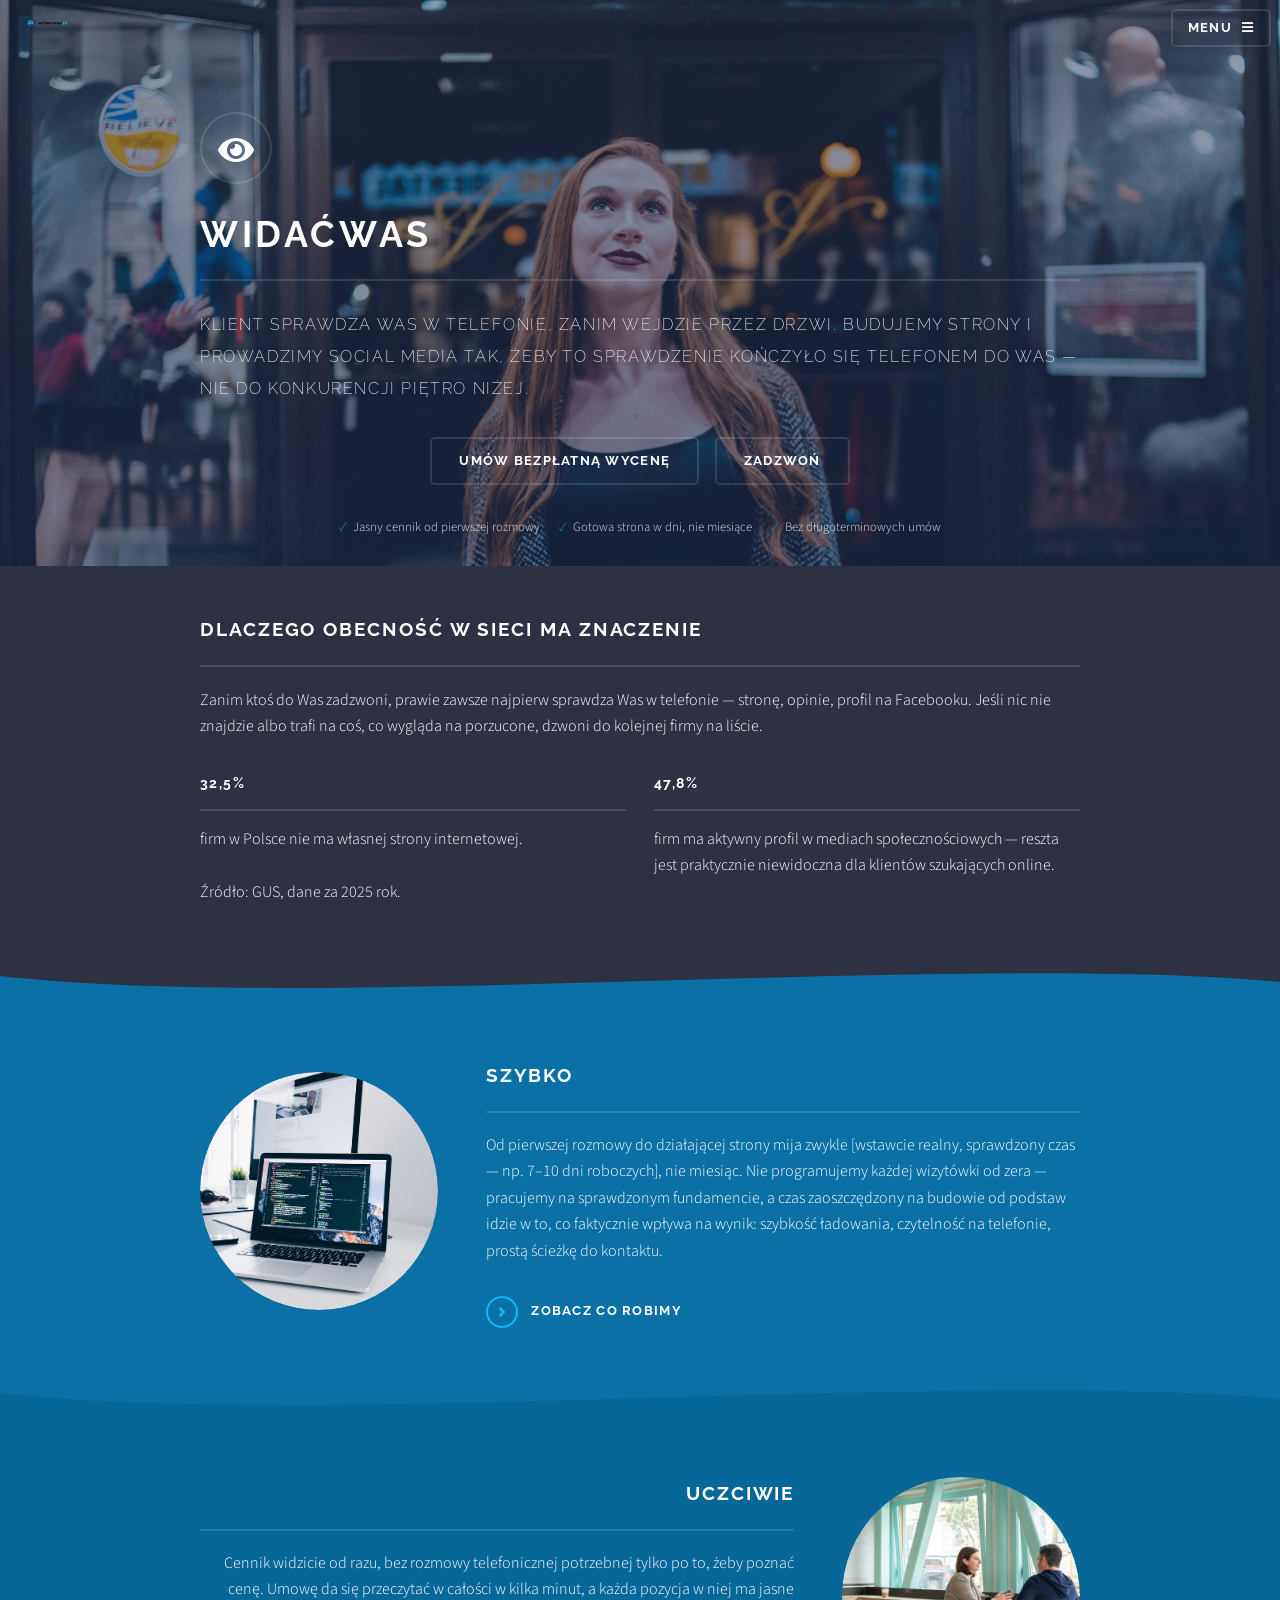
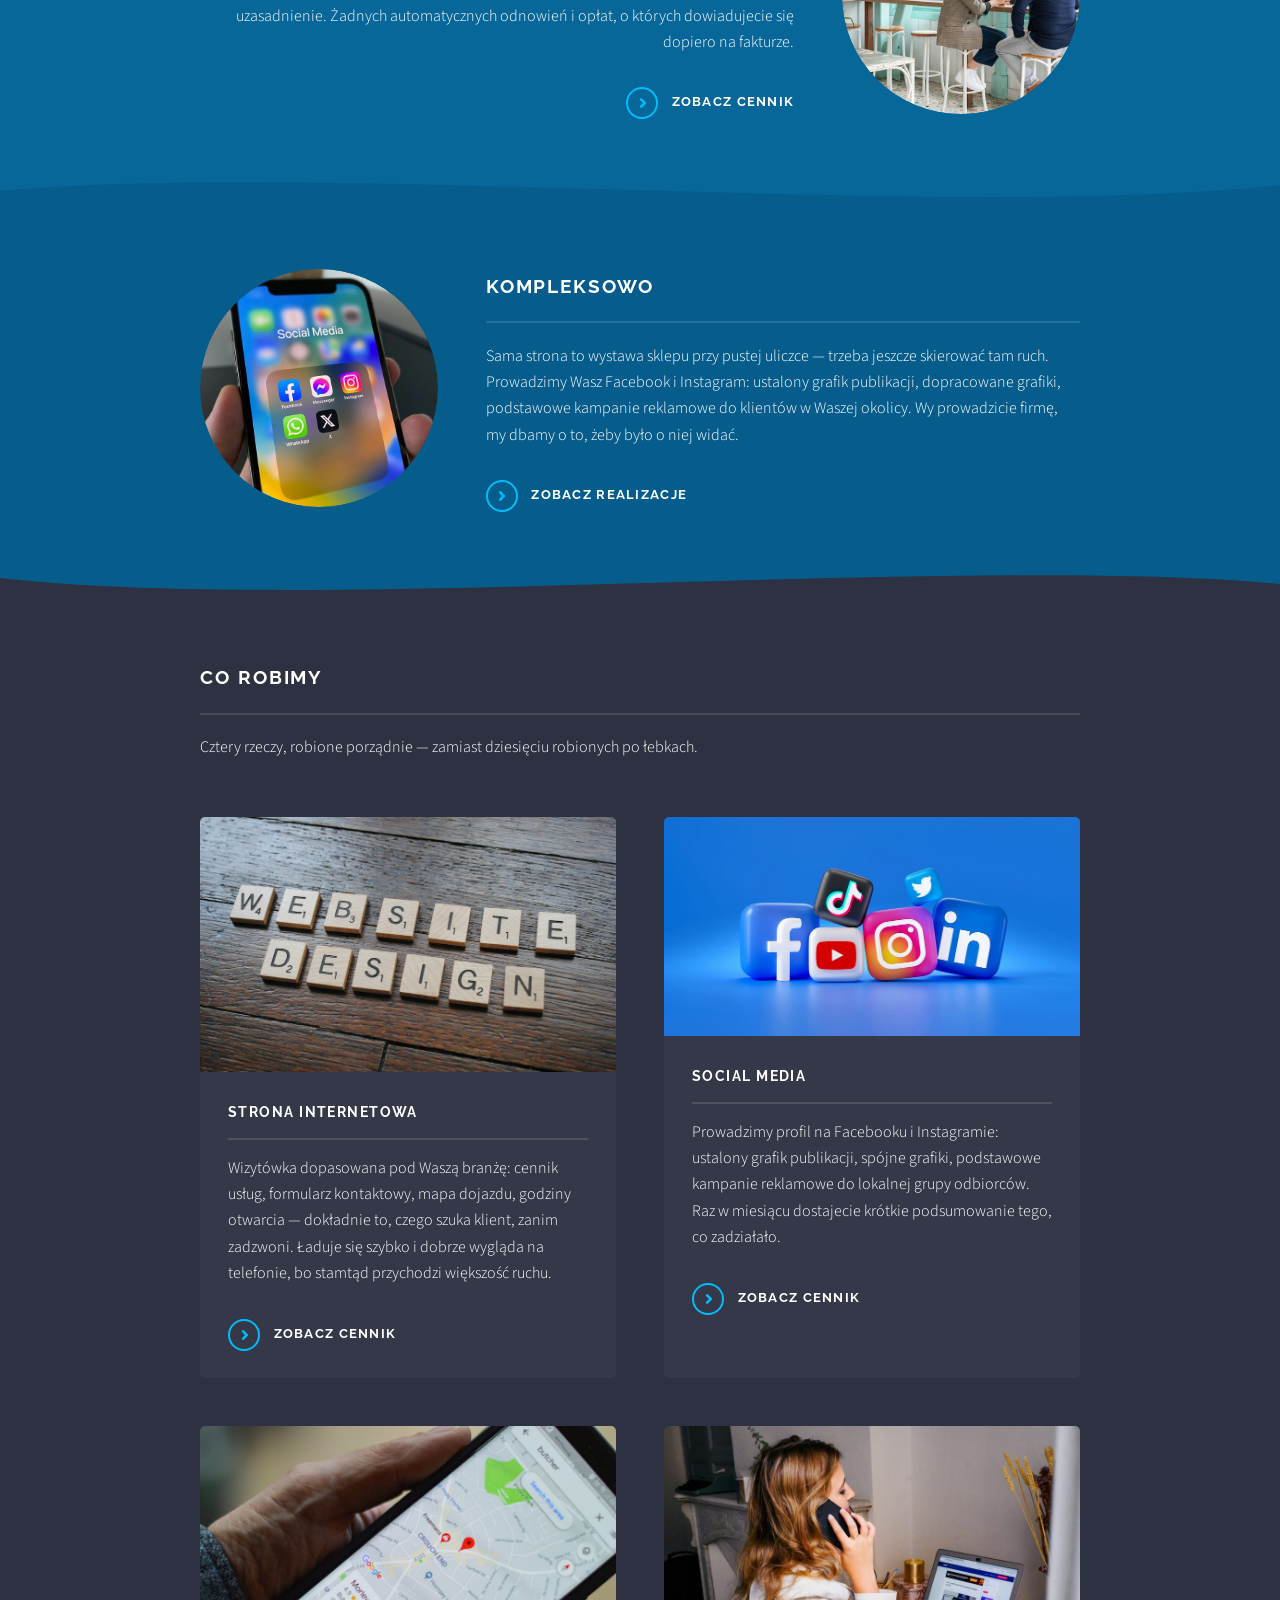
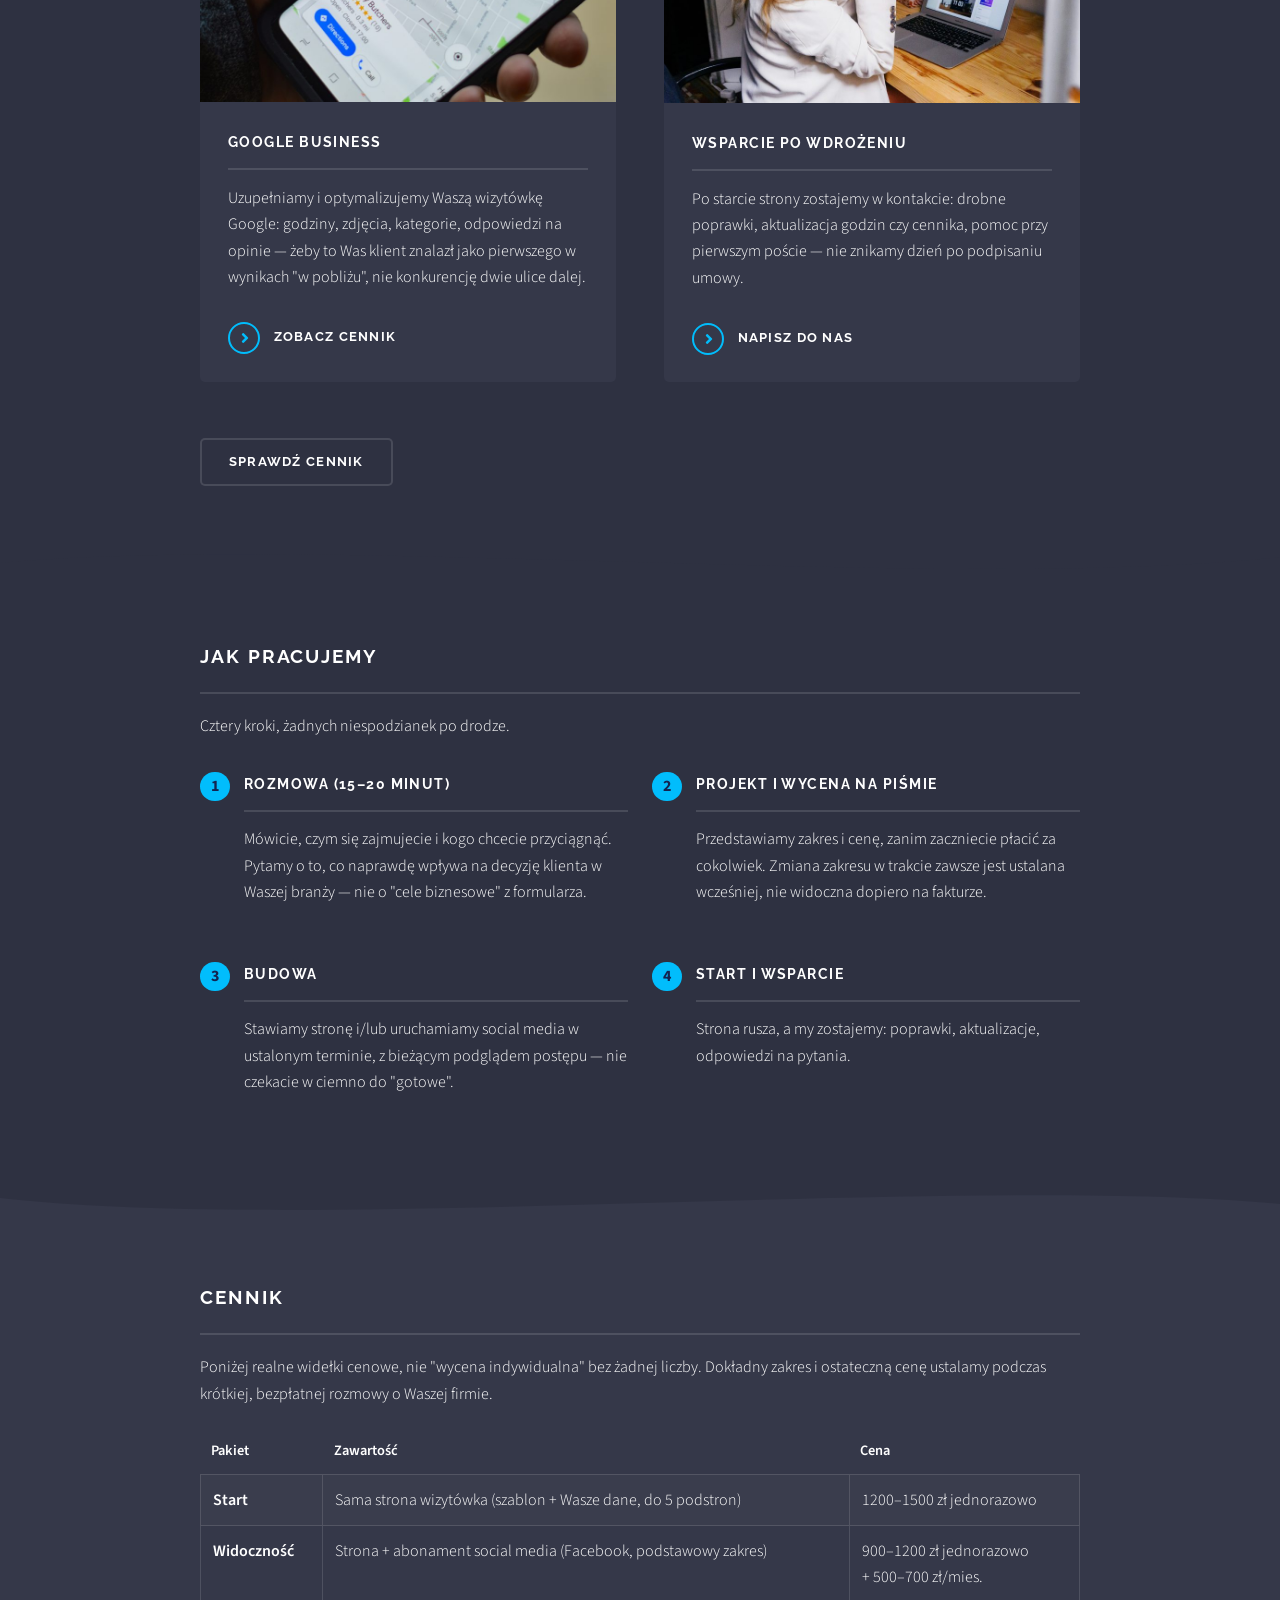
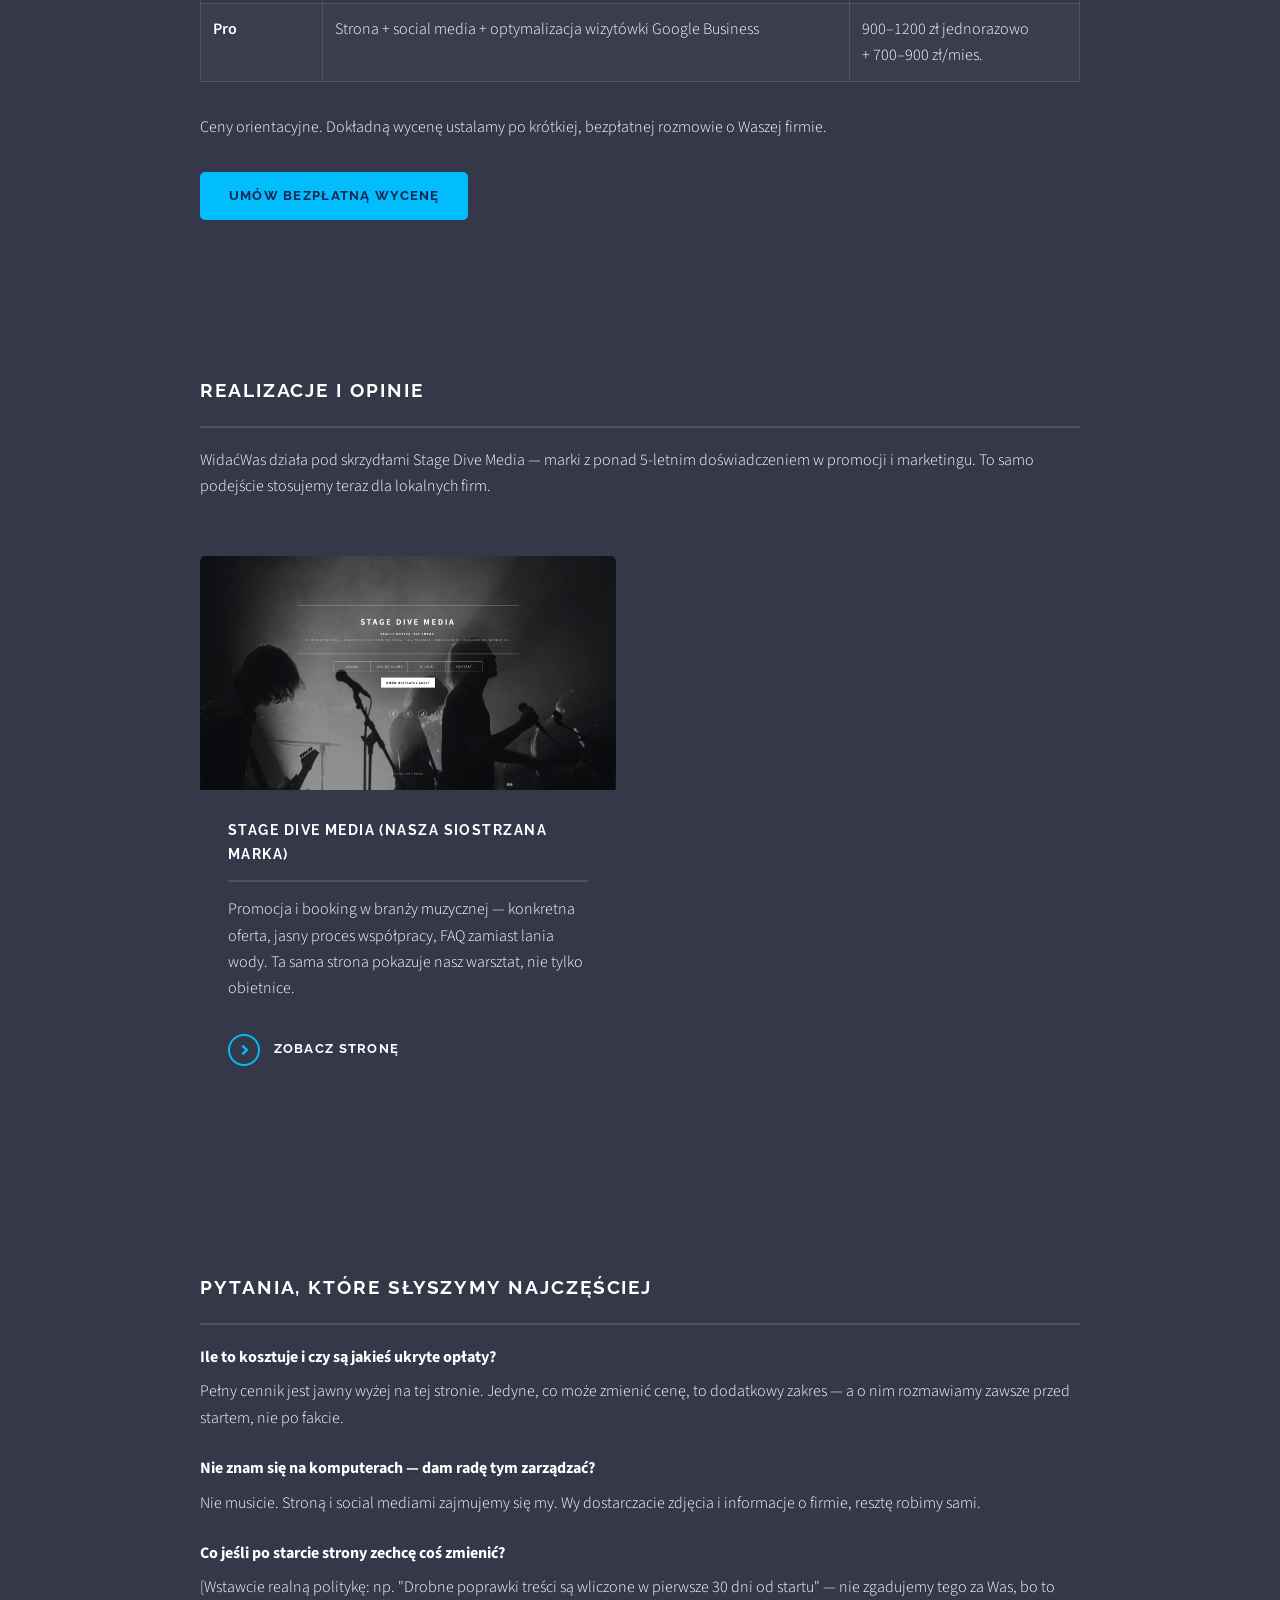
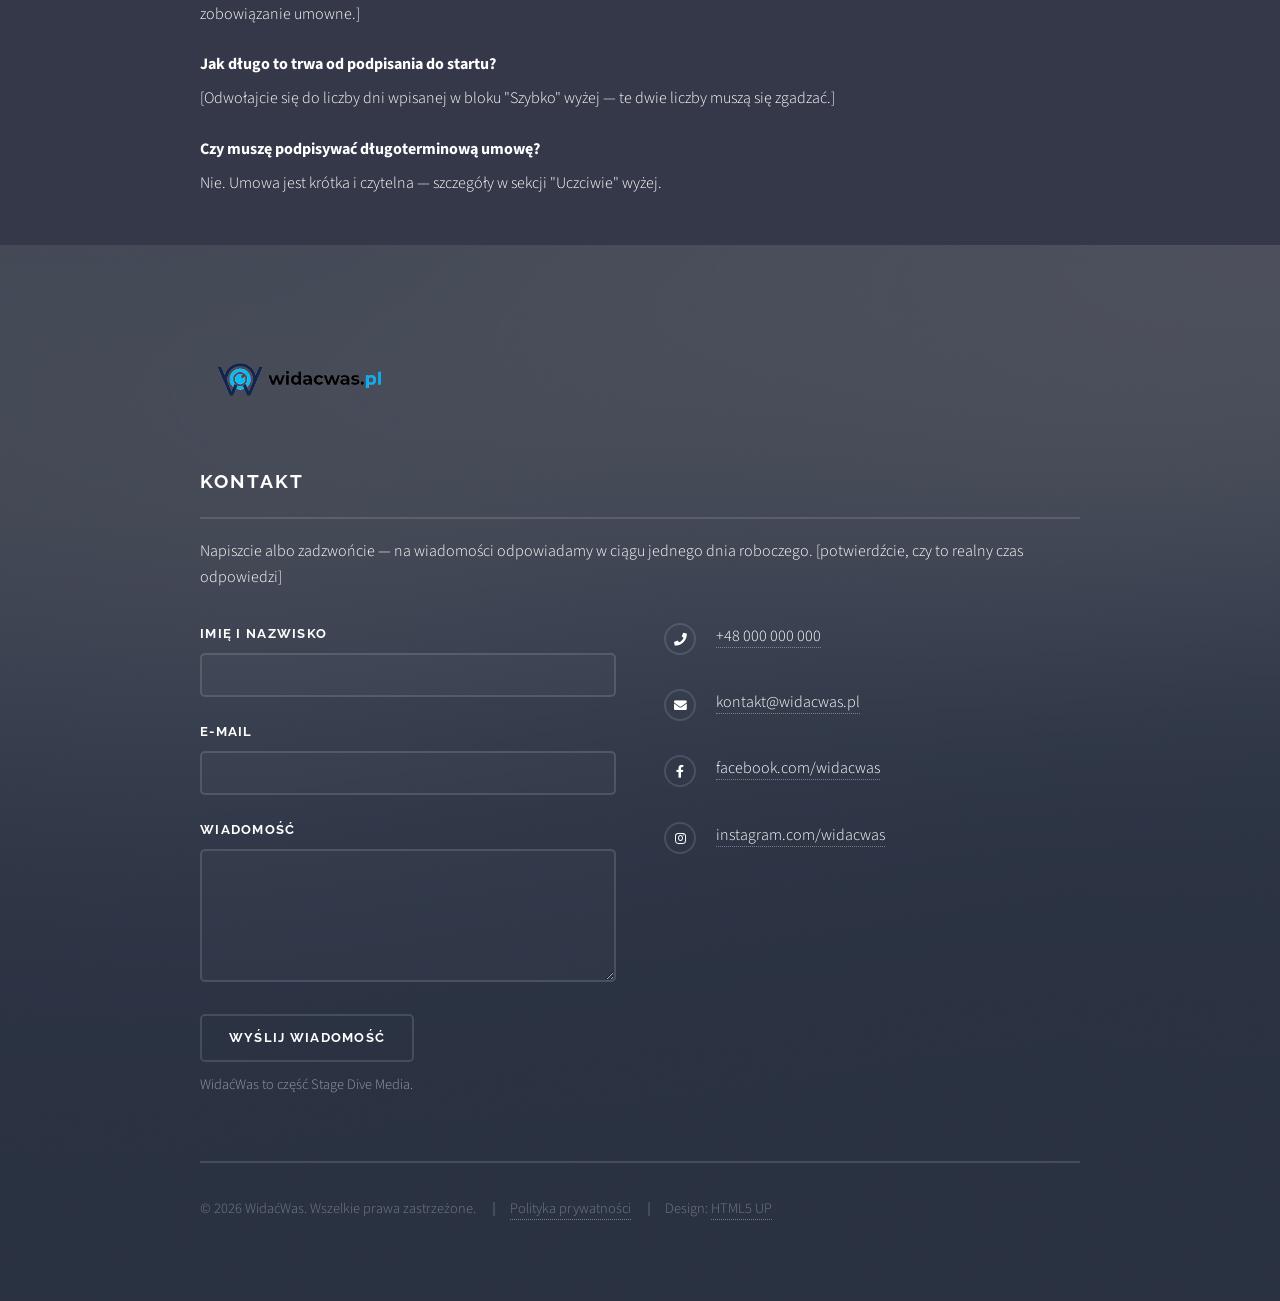
==== index.html @ 053ebe7b "Realizacje: pierwszy realny przykład — karta Stage Dive Media Zastępuje placeholder "pierwsze realiz" ====
<!DOCTYPE HTML>
<!--
	Bazowany na szablonie Solid State by HTML5 UP
	html5up.net | @ajlkn
	Free for personal and commercial use under the CCA 3.0 license (html5up.net/license)
-->
<html lang="pl">
	<head>
		<title>WidaćWas — strony internetowe i social media dla lokalnych firm</title>
		<meta charset="utf-8" />
		<meta name="viewport" content="width=device-width, initial-scale=1" />
		<meta name="description" content="WidaćWas projektuje strony wizytówki i prowadzi social media dla lokalnych firm w Polsce. Jasny cennik od pierwszej rozmowy, gotowa strona w dni, nie miesiące." />

		<link rel="icon" type="image/png" sizes="16x16" href="assets/favicon/favicon-16x16.png" />
		<link rel="icon" type="image/png" sizes="32x32" href="assets/favicon/favicon-32x32.png" />
		<link rel="icon" href="assets/favicon/favicon.ico" />
		<link rel="apple-touch-icon" sizes="180x180" href="assets/favicon/apple-touch-icon.png" />

		<meta property="og:type" content="website" />
		<meta property="og:title" content="WidaćWas — strony internetowe i social media dla lokalnych firm" />
		<meta property="og:description" content="WidaćWas projektuje strony wizytówki i prowadzi social media dla lokalnych firm w Polsce. Jasny cennik od pierwszej rozmowy, gotowa strona w dni, nie miesiące." />
		<meta property="og:image" content="https://mateuszpietruniewicz-arch.github.io/widacwas/assets/logo/og-image.png" />
		<meta property="og:url" content="https://mateuszpietruniewicz-arch.github.io/widacwas/" />
		<meta name="twitter:card" content="summary" />
		<meta name="twitter:title" content="WidaćWas — strony internetowe i social media dla lokalnych firm" />
		<meta name="twitter:description" content="WidaćWas projektuje strony wizytówki i prowadzi social media dla lokalnych firm w Polsce. Jasny cennik od pierwszej rozmowy, gotowa strona w dni, nie miesiące." />
		<meta name="twitter:image" content="https://mateuszpietruniewicz-arch.github.io/widacwas/assets/logo/og-image.png" />

		<link rel="stylesheet" href="assets/css/main.css?v=2" />
		<link rel="stylesheet" href="assets/css/brand.css?v=6" />
		<noscript><link rel="stylesheet" href="assets/css/noscript.css" /></noscript>

		<!-- TODO przed publikacją: podmienić telephone na realny numer -->
		<script type="application/ld+json">
		{
			"@context": "https://schema.org",
			"@type": "LocalBusiness",
			"name": "WidaćWas",
			"description": "Strony internetowe i social media dla lokalnych firm.",
			"url": "https://mateuszpietruniewicz-arch.github.io/widacwas/",
			"telephone": "+48000000000",
			"email": "kontakt@widacwas.pl",
			"areaServed": "PL",
			"sameAs": [
				"https://facebook.com/widacwas",
				"https://instagram.com/widacwas"
			]
		}
		</script>
	</head>
	<body class="is-preload">

		<!-- Page Wrapper -->
			<div id="page-wrapper">

				<!-- Header -->
					<header id="header" class="alt">
						<h1>
							<a href="index.html" class="logo-link">
								<img src="assets/logo/logo-full.png" alt="WidaćWas" class="logo-full" />
								<img src="assets/logo/logo-icon.png" alt="WidaćWas" class="logo-icon" />
							</a>
						</h1>
						<nav>
							<a href="#menu">Menu</a>
						</nav>
					</header>

				<!-- Menu -->
					<nav id="menu">
						<div class="inner">
							<h2>Menu</h2>
							<ul class="links">
								<li><a href="#oferta">Oferta</a></li>
								<li><a href="#cennik">Cennik</a></li>
								<li><a href="#realizacje">Realizacje</a></li>
								<li><a href="#footer">Kontakt</a></li>
							</ul>
							<a href="#" class="close">Close</a>
						</div>
					</nav>

				<!-- Banner -->
					<section id="banner">
						<div class="inner">
							<div class="logo"><span class="icon solid fa-eye"></span></div>
							<h2>WidaćWas</h2>
							<p>Klient sprawdza Was w telefonie, zanim wejdzie przez drzwi. Budujemy strony i prowadzimy social media tak, żeby to sprawdzenie kończyło się telefonem do Was — nie do konkurencji piętro niżej.</p>
							<ul class="actions special">
								<li><a href="#footer" class="button">Umów bezpłatną wycenę</a></li>
								<li><a href="tel:+48000000000" class="button alt">Zadzwoń</a></li>
							</ul>
							<ul class="trust-bar">
								<li>Jasny cennik od pierwszej rozmowy</li>
								<li>Gotowa strona w dni, nie miesiące</li>
								<li>Bez długoterminowych umów</li>
							</ul>
						</div>
					</section>

				<!-- Wrapper -->
					<section id="wrapper">

						<!-- Problem -->
							<section id="problem" class="wrapper style1">
								<div class="inner">
									<h2 class="major reveal">Dlaczego obecność w sieci ma znaczenie</h2>
									<p>Zanim ktoś do Was zadzwoni, prawie zawsze najpierw sprawdza Was w telefonie — stronę, opinie, profil na Facebooku. Jeśli nic nie znajdzie albo trafi na coś, co wygląda na porzucone, dzwoni do kolejnej firmy na liście.</p>
									<div class="row gtr-uniform">
										<div class="col-6 col-12-medium reveal">
											<h3 class="major counter" data-target="32.5" data-suffix="%">32,5%</h3>
											<p>firm w Polsce nie ma własnej strony internetowej.</p>
										</div>
										<div class="col-6 col-12-medium reveal">
											<h3 class="major counter" data-target="47.8" data-suffix="%">47,8%</h3>
											<p>firm ma aktywny profil w mediach społecznościowych — reszta jest praktycznie niewidoczna dla klientów szukających online.</p>
										</div>
									</div>
									<p><small>Źródło: GUS, dane za 2025 rok.</small></p>
								</div>
								<div class="section-wave to-spot1" aria-hidden="true">
									<svg viewBox="0 0 1200 80" preserveAspectRatio="none"><path d="M0,32 C300,80 900,0 1200,40 L1200,80 L0,80 Z"></path></svg>
								</div>
							</section>

						<!-- Dlaczego WidaćWas: Szybko -->
							<section id="oferta" class="wrapper spotlight style1">
								<div class="inner">
									<a href="#co-robimy" class="image"><img src="images/blok-1.jpg" alt="Laptop z otwartym projektem strony internetowej" /></a>
									<div class="content">
										<h2 class="major reveal">Szybko</h2>
										<p>Od pierwszej rozmowy do działającej strony mija zwykle [wstawcie realny, sprawdzony czas — np. 7–10 dni roboczych], nie miesiąc. Nie programujemy każdej wizytówki od zera — pracujemy na sprawdzonym fundamencie, a czas zaoszczędzony na budowie od podstaw idzie w to, co faktycznie wpływa na wynik: szybkość ładowania, czytelność na telefonie, prostą ścieżkę do kontaktu.</p>
										<a href="#co-robimy" class="special">Zobacz co robimy</a>
									</div>
								</div>
								<div class="section-wave to-spot2" aria-hidden="true">
									<svg viewBox="0 0 1200 80" preserveAspectRatio="none"><path d="M0,32 C300,80 900,0 1200,40 L1200,80 L0,80 Z"></path></svg>
								</div>
							</section>

						<!-- Dlaczego WidaćWas: Uczciwie -->
							<section class="wrapper alt spotlight style2">
								<div class="inner">
									<a href="#cennik" class="image"><img src="images/blok-2.jpg" alt="Rozmowa o wycenie i warunkach współpracy" /></a>
									<div class="content">
										<h2 class="major reveal">Uczciwie</h2>
										<p>Cennik widzicie od razu, bez rozmowy telefonicznej potrzebnej tylko po to, żeby poznać cenę. Umowę da się przeczytać w całości w kilka minut, a każda pozycja w niej ma jasne uzasadnienie. Żadnych automatycznych odnowień i opłat, o których dowiadujecie się dopiero na fakturze.</p>
										<a href="#cennik" class="special">Zobacz cennik</a>
									</div>
								</div>
								<div class="section-wave to-spot3" aria-hidden="true">
									<svg viewBox="0 0 1200 80" preserveAspectRatio="none"><path d="M0,32 C300,80 900,0 1200,40 L1200,80 L0,80 Z"></path></svg>
								</div>
							</section>

						<!-- Dlaczego WidaćWas: Kompleksowo -->
							<section class="wrapper spotlight style3">
								<div class="inner">
									<a href="#realizacje" class="image"><img src="images/blok-3.jpg" alt="Telefon z otwartym profilem firmowym w social media" /></a>
									<div class="content">
										<h2 class="major reveal">Kompleksowo</h2>
										<p>Sama strona to wystawa sklepu przy pustej uliczce — trzeba jeszcze skierować tam ruch. Prowadzimy Wasz Facebook i Instagram: ustalony grafik publikacji, dopracowane grafiki, podstawowe kampanie reklamowe do klientów w Waszej okolicy. Wy prowadzicie firmę, my dbamy o to, żeby było o niej widać.</p>
										<a href="#realizacje" class="special">Zobacz realizacje</a>
									</div>
								</div>
								<div class="section-wave to-dark" aria-hidden="true">
									<svg viewBox="0 0 1200 80" preserveAspectRatio="none"><path d="M0,32 C300,80 900,0 1200,40 L1200,80 L0,80 Z"></path></svg>
								</div>
							</section>

						<!-- Co robimy -->
							<section id="co-robimy" class="wrapper alt style1">
								<div class="inner">
									<h2 class="major reveal">Co robimy</h2>
									<p>Cztery rzeczy, robione porządnie — zamiast dziesięciu robionych po łebkach.</p>
									<section class="features">
										<article class="reveal">
											<a href="#cennik" class="image"><img src="images/karta-1.jpg" alt="Podgląd strony internetowej wizytówki na laptopie" /></a>
											<h3 class="major">Strona internetowa</h3>
											<p>Wizytówka dopasowana pod Waszą branżę: cennik usług, formularz kontaktowy, mapa dojazdu, godziny otwarcia — dokładnie to, czego szuka klient, zanim zadzwoni. Ładuje się szybko i dobrze wygląda na telefonie, bo stamtąd przychodzi większość ruchu.</p>
											<a href="#cennik" class="special">Zobacz cennik</a>
										</article>
										<article class="reveal">
											<a href="#cennik" class="image"><img src="images/karta-2.jpg" alt="Prowadzenie profilu firmowego na Facebooku i Instagramie" /></a>
											<h3 class="major">Social media</h3>
											<p>Prowadzimy profil na Facebooku i Instagramie: ustalony grafik publikacji, spójne grafiki, podstawowe kampanie reklamowe do lokalnej grupy odbiorców. Raz w miesiącu dostajecie krótkie podsumowanie tego, co zadziałało.</p>
											<a href="#cennik" class="special">Zobacz cennik</a>
										</article>
										<article class="reveal">
											<a href="#cennik" class="image"><img src="images/karta-3.jpg" alt="Wizytówka firmy w Mapach Google na telefonie" /></a>
											<h3 class="major">Google Business</h3>
											<p>Uzupełniamy i optymalizujemy Waszą wizytówkę Google: godziny, zdjęcia, kategorie, odpowiedzi na opinie — żeby to Was klient znalazł jako pierwszego w wynikach "w pobliżu", nie konkurencję dwie ulice dalej.</p>
											<a href="#cennik" class="special">Zobacz cennik</a>
										</article>
										<article class="reveal">
											<a href="#footer" class="image"><img src="images/karta-4.jpg" alt="Rozmowa telefoniczna z klientem po starcie strony" /></a>
											<h3 class="major">Wsparcie po wdrożeniu</h3>
											<p>Po starcie strony zostajemy w kontakcie: drobne poprawki, aktualizacja godzin czy cennika, pomoc przy pierwszym poście — nie znikamy dzień po podpisaniu umowy.</p>
											<a href="#footer" class="special">Napisz do nas</a>
										</article>
									</section>
									<ul class="actions">
										<li><a href="#cennik" class="button">Sprawdź cennik</a></li>
									</ul>
								</div>
								<div class="section-wave to-dark" aria-hidden="true">
									<svg viewBox="0 0 1200 80" preserveAspectRatio="none"><path d="M0,32 C300,80 900,0 1200,40 L1200,80 L0,80 Z"></path></svg>
								</div>
							</section>

						<!-- Jak pracujemy -->
							<section id="jak-pracujemy" class="wrapper style1">
								<div class="inner">
									<h2 class="major reveal">Jak pracujemy</h2>
									<p>Cztery kroki, żadnych niespodzianek po drodze.</p>
									<ol class="process-steps">
										<li class="reveal">
											<h3 class="major">Rozmowa (15–20 minut)</h3>
											<p>Mówicie, czym się zajmujecie i kogo chcecie przyciągnąć. Pytamy o to, co naprawdę wpływa na decyzję klienta w Waszej branży — nie o "cele biznesowe" z formularza.</p>
										</li>
										<li class="reveal">
											<h3 class="major">Projekt i wycena na piśmie</h3>
											<p>Przedstawiamy zakres i cenę, zanim zaczniecie płacić za cokolwiek. Zmiana zakresu w trakcie zawsze jest ustalana wcześniej, nie widoczna dopiero na fakturze.</p>
										</li>
										<li class="reveal">
											<h3 class="major">Budowa</h3>
											<p>Stawiamy stronę i/lub uruchamiamy social media w ustalonym terminie, z bieżącym podglądem postępu — nie czekacie w ciemno do "gotowe".</p>
										</li>
										<li class="reveal">
											<h3 class="major">Start i wsparcie</h3>
											<p>Strona rusza, a my zostajemy: poprawki, aktualizacje, odpowiedzi na pytania.</p>
										</li>
									</ol>
								</div>
								<div class="section-wave to-alt" aria-hidden="true">
									<svg viewBox="0 0 1200 80" preserveAspectRatio="none"><path d="M0,32 C300,80 900,0 1200,40 L1200,80 L0,80 Z"></path></svg>
								</div>
							</section>

						<!-- Cennik -->
							<section id="cennik" class="wrapper style2">
								<div class="inner">
									<h2 class="major reveal">Cennik</h2>
									<p>Poniżej realne widełki cenowe, nie "wycena indywidualna" bez żadnej liczby. Dokładny zakres i ostateczną cenę ustalamy podczas krótkiej, bezpłatnej rozmowy o Waszej firmie.</p>
									<div class="table-wrapper">
										<table class="alt">
											<thead>
												<tr>
													<th>Pakiet</th>
													<th>Zawartość</th>
													<th>Cena</th>
												</tr>
											</thead>
											<tbody>
												<tr>
													<td><strong>Start</strong></td>
													<td>Sama strona wizytówka (szablon + Wasze dane, do 5 podstron)</td>
													<td>1200–1500 zł jednorazowo</td>
												</tr>
												<tr>
													<td><strong>Widoczność</strong></td>
													<td>Strona + abonament social media (Facebook, podstawowy zakres)</td>
													<td>900–1200 zł jednorazowo<br />+ 500–700 zł/mies.</td>
												</tr>
												<tr>
													<td><strong>Pro</strong></td>
													<td>Strona + social media + optymalizacja wizytówki Google Business</td>
													<td>900–1200 zł jednorazowo<br />+ 700–900 zł/mies.</td>
												</tr>
											</tbody>
										</table>
									</div>
									<p><small>Ceny orientacyjne. Dokładną wycenę ustalamy po krótkiej, bezpłatnej rozmowie o Waszej firmie.</small></p>
									<ul class="actions">
										<li><a href="#footer" class="button special">Umów bezpłatną wycenę</a></li>
									</ul>
								</div>
								<div class="section-wave to-alt" aria-hidden="true">
									<svg viewBox="0 0 1200 80" preserveAspectRatio="none"><path d="M0,32 C300,80 900,0 1200,40 L1200,80 L0,80 Z"></path></svg>
								</div>
							</section>

						<!-- Realizacje -->
							<section id="realizacje" class="wrapper alt style2">
								<div class="inner">
									<h2 class="major reveal">Realizacje i opinie</h2>
									<p class="reveal">WidaćWas działa pod skrzydłami Stage Dive Media — marki z ponad 5-letnim doświadczeniem w promocji i marketingu. To samo podejście stosujemy teraz dla lokalnych firm.</p>
									<section class="features">
										<article class="reveal">
											<a href="https://stagedive.pl" target="_blank" rel="noopener" class="image"><img src="images/stagedive.jpg" alt="Zrzut ekranu strony głównej Stage Dive Media" /></a>
											<h3 class="major">Stage Dive Media (nasza siostrzana marka)</h3>
											<p>Promocja i booking w branży muzycznej — konkretna oferta, jasny proces współpracy, FAQ zamiast lania wody. Ta sama strona pokazuje nasz warsztat, nie tylko obietnice.</p>
											<a href="https://stagedive.pl" target="_blank" rel="noopener" class="special">Zobacz stronę</a>
										</article>
									</section>
									<!--
										Faza 3 (plan wizualny sekcja D, pkt 5): slider "przed/po" — kod gotowy w
										assets/css/brand.css (.compare-slider) i assets/js/compare-slider.js.
										Nie wpinać, dopóki nie ma realnych zrzutów "przed" i "po" z konkretnego
										wdrożenia (stagedive.jpg powyżej to osobna, samodzielna karta portfolio,
										nie para przed/po). Gdy się pojawią, wstawić tutaj:

										<div class="compare-slider">
											<img src="images/realizacja-przed.jpg" alt="Przed" class="compare-base" />
											<div class="compare-after">
												<img src="images/realizacja-po.jpg" alt="Po" />
											</div>
											<input type="range" min="0" max="100" value="50" class="compare-range" aria-label="Suwak porównania przed/po" />
										</div>
									-->
								</div>
								<div class="section-wave to-alt" aria-hidden="true">
									<svg viewBox="0 0 1200 80" preserveAspectRatio="none"><path d="M0,32 C300,80 900,0 1200,40 L1200,80 L0,80 Z"></path></svg>
								</div>
							</section>

						<!-- FAQ -->
							<section id="faq" class="wrapper alt style2">
								<div class="inner">
									<h2 class="major reveal">Pytania, które słyszymy najczęściej</h2>
									<dl class="faq">
										<div class="faq-item reveal">
											<dt>Ile to kosztuje i czy są jakieś ukryte opłaty?</dt>
											<dd>Pełny cennik jest jawny wyżej na tej stronie. Jedyne, co może zmienić cenę, to dodatkowy zakres — a o nim rozmawiamy zawsze przed startem, nie po fakcie.</dd>
										</div>
										<div class="faq-item reveal">
											<dt>Nie znam się na komputerach — dam radę tym zarządzać?</dt>
											<dd>Nie musicie. Stroną i social mediami zajmujemy się my. Wy dostarczacie zdjęcia i informacje o firmie, resztę robimy sami.</dd>
										</div>
										<div class="faq-item reveal">
											<dt>Co jeśli po starcie strony zechcę coś zmienić?</dt>
											<dd>[Wstawcie realną politykę: np. "Drobne poprawki treści są wliczone w pierwsze 30 dni od startu" — nie zgadujemy tego za Was, bo to zobowiązanie umowne.]</dd>
										</div>
										<div class="faq-item reveal">
											<dt>Jak długo to trwa od podpisania do startu?</dt>
											<dd>[Odwołajcie się do liczby dni wpisanej w bloku "Szybko" wyżej — te dwie liczby muszą się zgadzać.]</dd>
										</div>
										<div class="faq-item reveal">
											<dt>Czy muszę podpisywać długoterminową umowę?</dt>
											<dd>Nie. Umowa jest krótka i czytelna — szczegóły w sekcji "Uczciwie" wyżej.</dd>
										</div>
									</dl>
								</div>
							</section>

					</section>

				<!-- Footer -->
					<section id="footer">
						<div class="inner">
							<img src="assets/logo/logo-full.png" alt="WidaćWas" class="footer-logo" />
							<h2 class="major">Kontakt</h2>
							<p>Napiszcie albo zadzwońcie — na wiadomości odpowiadamy w ciągu jednego dnia roboczego. [potwierdźcie, czy to realny czas odpowiedzi]</p>
							<!-- TODO przed publikacją: podmienić telefon i e-mail na realne dane firmy -->
							<form method="post" action="mailto:kontakt@widacwas.pl" enctype="text/plain">
								<div class="fields">
									<div class="field">
										<label for="name">Imię i nazwisko</label>
										<input type="text" name="name" id="name" />
									</div>
									<div class="field">
										<label for="email">E-mail</label>
										<input type="email" name="email" id="email" />
									</div>
									<div class="field">
										<label for="message">Wiadomość</label>
										<textarea name="message" id="message" rows="4"></textarea>
									</div>
								</div>
								<ul class="actions">
									<li><input type="submit" value="Wyślij wiadomość" /></li>
								</ul>
							</form>
							<ul class="contact">
								<li class="icon solid fa-phone"><a href="tel:+48000000000">+48 000 000 000</a></li>
								<li class="icon solid fa-envelope"><a href="mailto:kontakt@widacwas.pl">kontakt@widacwas.pl</a></li>
								<li class="icon brands fa-facebook-f"><a href="https://facebook.com/widacwas">facebook.com/widacwas</a></li>
								<li class="icon brands fa-instagram"><a href="https://instagram.com/widacwas">instagram.com/widacwas</a></li>
							</ul>
							<p class="parent-brand-note">WidaćWas to część Stage Dive Media.</p>
							<ul class="copyright">
								<li>&copy; 2026 WidaćWas. Wszelkie prawa zastrzeżone.</li>
								<li><a href="privacy.html">Polityka prywatności</a></li>
								<li>Design: <a href="http://html5up.net">HTML5 UP</a></li>
							</ul>
						</div>
					</section>

			</div>

		<!-- Scripts -->
			<script src="assets/js/jquery.min.js"></script>
			<script src="assets/js/jquery.scrollex.min.js"></script>
			<script src="assets/js/browser.min.js"></script>
			<script src="assets/js/breakpoints.min.js"></script>
			<script src="assets/js/util.js"></script>
			<script src="assets/js/main.js"></script>
			<script src="assets/js/reveal.js"></script>
			<script src="assets/js/counter.js"></script>
			<script src="assets/js/compare-slider.js"></script>

	</body>
</html>
---- assets/css/main.css ----
@import 'fontawesome-all.min.css';
@import url("https://fonts.googleapis.com/css?family=Raleway:200,700|Source+Sans+Pro:300,600,300italic,600italic");
/*
	Solid State by HTML5 UP
	html5up.net | @ajlkn
	Free for personal and commercial use under the CCA 3.0 license (html5up.net/license)
*/
html, body, div, span, applet, object,
iframe, h1, h2, h3, h4, h5, h6, p, blockquote,
pre, a, abbr, acronym, address, big, cite,
code, del, dfn, em, img, ins, kbd, q, s, samp,
small, strike, strong, sub, sup, tt, var, b,
u, i, center, dl, dt, dd, ol, ul, li, fieldset,
form, label, legend, table, caption, tbody,
tfoot, thead, tr, th, td, article, aside,
canvas, details, embed, figure, figcaption,
footer, header, hgroup, menu, nav, output, ruby,
section, summary, time, mark, audio, video {
  margin: 0;
  padding: 0;
  border: 0;
  font-size: 100%;
  font: inherit;
  vertical-align: baseline;
}

article, aside, details, figcaption, figure,
footer, header, hgroup, menu, nav, section {
  display: block;
}

body {
  line-height: 1;
}

ol, ul {
  list-style: none;
}

blockquote, q {
  quotes: none;
}
blockquote:before, blockquote:after, q:before, q:after {
  content: "";
  content: none;
}

table {
  border-collapse: collapse;
  border-spacing: 0;
}

body {
  -webkit-text-size-adjust: none;
}

mark {
  background-color: transparent;
  color: inherit;
}

input::-moz-focus-inner {
  border: 0;
  padding: 0;
}

input, select, textarea {
  -moz-appearance: none;
  -webkit-appearance: none;
  -ms-appearance: none;
  appearance: none;
}

/* Basic */
@-ms-viewport {
  width: device-width;
}
body {
  -ms-overflow-style: scrollbar;
}

@media screen and (max-width: 480px) {
  html, body {
    min-width: 320px;
  }
}
html {
  box-sizing: border-box;
}

*, *:before, *:after {
  box-sizing: inherit;
}

body {
  background-color: #2e3141;
  background-image: linear-gradient(to top, rgba(46, 49, 65, 0.8), rgba(46, 49, 65, 0.8)), url("../../images/bg.jpg");
  background-size: auto, cover;
  background-attachment: fixed, fixed;
  background-position: center, center;
}
body.is-preload *, body.is-preload *:before, body.is-preload *:after {
  -moz-animation: none !important;
  -webkit-animation: none !important;
  -ms-animation: none !important;
  animation: none !important;
  -moz-transition: none !important;
  -webkit-transition: none !important;
  -ms-transition: none !important;
  transition: none !important;
}

/* Type */
body, input, select, textarea {
  color: #ffffff;
  font-family: "Source Sans Pro", Helvetica, sans-serif;
  font-size: 16.5pt;
  font-weight: 300;
  line-height: 1.65;
}
@media screen and (max-width: 1680px) {
  body, input, select, textarea {
    font-size: 13pt;
  }
}
@media screen and (max-width: 1280px) {
  body, input, select, textarea {
    font-size: 12pt;
  }
}
@media screen and (max-width: 980px) {
  body, input, select, textarea {
    font-size: 12pt;
  }
}
@media screen and (max-width: 736px) {
  body, input, select, textarea {
    font-size: 12pt;
  }
}
@media screen and (max-width: 480px) {
  body, input, select, textarea {
    font-size: 12pt;
  }
}

a {
  -moz-transition: color 0.2s ease-in-out, border-bottom-color 0.2s ease-in-out;
  -webkit-transition: color 0.2s ease-in-out, border-bottom-color 0.2s ease-in-out;
  -ms-transition: color 0.2s ease-in-out, border-bottom-color 0.2s ease-in-out;
  transition: color 0.2s ease-in-out, border-bottom-color 0.2s ease-in-out;
  border-bottom: dotted 1px rgba(255, 255, 255, 0.35);
  color: #ffffff;
  text-decoration: none;
}
a:hover {
  border-bottom-color: transparent;
  color: #ffffff !important;
}
a.special:not(.button) {
  text-decoration: none;
}
a.special:not(.button):before {
  -moz-osx-font-smoothing: grayscale;
  -webkit-font-smoothing: antialiased;
  display: inline-block;
  font-style: normal;
  font-variant: normal;
  text-rendering: auto;
  line-height: 1;
  text-transform: none !important;
  font-family: "Font Awesome 5 Free";
  font-weight: 900;
}
a.special:not(.button) {
  border-bottom: 0;
  display: block;
  font-family: Raleway, Helvetica, sans-serif;
  font-size: 0.8em;
  font-weight: 700;
  letter-spacing: 0.1em;
  margin: 0 0 2em 0;
  text-transform: uppercase;
}
a.special:not(.button):before {
  -moz-transition: background-color 0.2s ease-in-out;
  -webkit-transition: background-color 0.2s ease-in-out;
  -ms-transition: background-color 0.2s ease-in-out;
  transition: background-color 0.2s ease-in-out;
  border-radius: 100%;
  border: solid 2px rgba(255, 255, 255, 0.125);
  content: "\f105";
  display: inline-block;
  font-size: 1.25em;
  height: 2em;
  line-height: 1.75em;
  margin-right: 0.85em;
  text-align: center;
  text-indent: 0.15em;
  vertical-align: middle;
  width: 2em;
}
a.special:not(.button):hover:before {
  background-color: rgba(255, 255, 255, 0.025);
}
a.special:not(.button):active:before {
  background-color: rgba(255, 255, 255, 0.075);
}

strong, b {
  color: #ffffff;
  font-weight: 600;
}

em, i {
  font-style: italic;
}

p {
  margin: 0 0 2em 0;
}

h1, h2, h3, h4, h5, h6 {
  color: #ffffff;
  font-family: Raleway, Helvetica, sans-serif;
  font-weight: 700;
  letter-spacing: 0.1em;
  margin: 0 0 1em 0;
  text-transform: uppercase;
}
h1 a, h2 a, h3 a, h4 a, h5 a, h6 a {
  color: inherit;
  text-decoration: none;
  border-bottom: 0;
}
h1 span, h2 span, h3 span, h4 span, h5 span, h6 span {
  font-weight: 200;
}
h1.major, h2.major, h3.major, h4.major, h5.major, h6.major {
  padding-bottom: 1em;
  border-bottom: solid 2px rgba(255, 255, 255, 0.125);
}

h2 {
  font-size: 1.2em;
}

h3 {
  font-size: 0.9em;
}

h4 {
  font-size: 0.7em;
}

h5 {
  font-size: 0.7em;
}

h6 {
  font-size: 0.7em;
}

@media screen and (max-width: 736px) {
  h2 {
    font-size: 1em;
  }
  h3 {
    font-size: 0.8em;
  }
}
sub {
  font-size: 0.8em;
  position: relative;
  top: 0.5em;
}

sup {
  font-size: 0.8em;
  position: relative;
  top: -0.5em;
}

blockquote {
  border-left: solid 4px rgba(255, 255, 255, 0.125);
  font-style: italic;
  margin: 0 0 2em 0;
  padding: 0.5em 0 0.5em 2em;
}

code {
  background: rgba(255, 255, 255, 0.025);
  border-radius: 5px;
  border: solid 2px rgba(255, 255, 255, 0.125);
  font-family: "Courier New", monospace;
  font-size: 0.9em;
  margin: 0 0.25em;
  padding: 0.25em 0.65em;
}

pre {
  -webkit-overflow-scrolling: touch;
  font-family: "Courier New", monospace;
  font-size: 0.9em;
  margin: 0 0 2em 0;
}
pre code {
  display: block;
  line-height: 1.75em;
  padding: 1em 1.5em;
  overflow-x: auto;
}

hr {
  border: 0;
  border-bottom: solid 2px rgba(255, 255, 255, 0.125);
  margin: 2.5em 0;
}
hr.major {
  margin: 4em 0;
}

.align-left {
  text-align: left;
}

.align-center {
  text-align: center;
}

.align-right {
  text-align: right;
}

/* Row */
.row {
  display: flex;
  flex-wrap: wrap;
  box-sizing: border-box;
  align-items: stretch;
}
.row > * {
  box-sizing: border-box;
}
.row.gtr-uniform > * > :last-child {
  margin-bottom: 0;
}
.row.aln-left {
  justify-content: flex-start;
}
.row.aln-center {
  justify-content: center;
}
.row.aln-right {
  justify-content: flex-end;
}
.row.aln-top {
  align-items: flex-start;
}
.row.aln-middle {
  align-items: center;
}
.row.aln-bottom {
  align-items: flex-end;
}
.row > .imp {
  order: -1;
}
.row > .col-1 {
  width: 8.3333333333%;
}
.row > .off-1 {
  margin-left: 8.3333333333%;
}
.row > .col-2 {
  width: 16.6666666667%;
}
.row > .off-2 {
  margin-left: 16.6666666667%;
}
.row > .col-3 {
  width: 25%;
}
.row > .off-3 {
  margin-left: 25%;
}
.row > .col-4 {
  width: 33.3333333333%;
}
.row > .off-4 {
  margin-left: 33.3333333333%;
}
.row > .col-5 {
  width: 41.6666666667%;
}
.row > .off-5 {
  margin-left: 41.6666666667%;
}
.row > .col-6 {
  width: 50%;
}
.row > .off-6 {
  margin-left: 50%;
}
.row > .col-7 {
  width: 58.3333333333%;
}
.row > .off-7 {
  margin-left: 58.3333333333%;
}
.row > .col-8 {
  width: 66.6666666667%;
}
.row > .off-8 {
  margin-left: 66.6666666667%;
}
.row > .col-9 {
  width: 75%;
}
.row > .off-9 {
  margin-left: 75%;
}
.row > .col-10 {
  width: 83.3333333333%;
}
.row > .off-10 {
  margin-left: 83.3333333333%;
}
.row > .col-11 {
  width: 91.6666666667%;
}
.row > .off-11 {
  margin-left: 91.6666666667%;
}
.row > .col-12 {
  width: 100%;
}
.row > .off-12 {
  margin-left: 100%;
}
.row.gtr-0 {
  margin-top: 0;
  margin-left: 0em;
}
.row.gtr-0 > * {
  padding: 0 0 0 0em;
}
.row.gtr-0.gtr-uniform {
  margin-top: 0em;
}
.row.gtr-0.gtr-uniform > * {
  padding-top: 0em;
}
.row.gtr-25 {
  margin-top: 0;
  margin-left: -0.4375em;
}
.row.gtr-25 > * {
  padding: 0 0 0 0.4375em;
}
.row.gtr-25.gtr-uniform {
  margin-top: -0.4375em;
}
.row.gtr-25.gtr-uniform > * {
  padding-top: 0.4375em;
}
.row.gtr-50 {
  margin-top: 0;
  margin-left: -0.875em;
}
.row.gtr-50 > * {
  padding: 0 0 0 0.875em;
}
.row.gtr-50.gtr-uniform {
  margin-top: -0.875em;
}
.row.gtr-50.gtr-uniform > * {
  padding-top: 0.875em;
}
.row {
  margin-top: 0;
  margin-left: -1.75em;
}
.row > * {
  padding: 0 0 0 1.75em;
}
.row.gtr-uniform {
  margin-top: -1.75em;
}
.row.gtr-uniform > * {
  padding-top: 1.75em;
}
.row.gtr-150 {
  margin-top: 0;
  margin-left: -2.625em;
}
.row.gtr-150 > * {
  padding: 0 0 0 2.625em;
}
.row.gtr-150.gtr-uniform {
  margin-top: -2.625em;
}
.row.gtr-150.gtr-uniform > * {
  padding-top: 2.625em;
}
.row.gtr-200 {
  margin-top: 0;
  margin-left: -3.5em;
}
.row.gtr-200 > * {
  padding: 0 0 0 3.5em;
}
.row.gtr-200.gtr-uniform {
  margin-top: -3.5em;
}
.row.gtr-200.gtr-uniform > * {
  padding-top: 3.5em;
}
@media screen and (max-width: 1680px) {
  .row {
    display: flex;
    flex-wrap: wrap;
    box-sizing: border-box;
    align-items: stretch;
  }
  .row > * {
    box-sizing: border-box;
  }
  .row.gtr-uniform > * > :last-child {
    margin-bottom: 0;
  }
  .row.aln-left {
    justify-content: flex-start;
  }
  .row.aln-center {
    justify-content: center;
  }
  .row.aln-right {
    justify-content: flex-end;
  }
  .row.aln-top {
    align-items: flex-start;
  }
  .row.aln-middle {
    align-items: center;
  }
  .row.aln-bottom {
    align-items: flex-end;
  }
  .row > .imp-xlarge {
    order: -1;
  }
  .row > .col-1-xlarge {
    width: 8.3333333333%;
  }
  .row > .off-1-xlarge {
    margin-left: 8.3333333333%;
  }
  .row > .col-2-xlarge {
    width: 16.6666666667%;
  }
  .row > .off-2-xlarge {
    margin-left: 16.6666666667%;
  }
  .row > .col-3-xlarge {
    width: 25%;
  }
  .row > .off-3-xlarge {
    margin-left: 25%;
  }
  .row > .col-4-xlarge {
    width: 33.3333333333%;
  }
  .row > .off-4-xlarge {
    margin-left: 33.3333333333%;
  }
  .row > .col-5-xlarge {
    width: 41.6666666667%;
  }
  .row > .off-5-xlarge {
    margin-left: 41.6666666667%;
  }
  .row > .col-6-xlarge {
    width: 50%;
  }
  .row > .off-6-xlarge {
    margin-left: 50%;
  }
  .row > .col-7-xlarge {
    width: 58.3333333333%;
  }
  .row > .off-7-xlarge {
    margin-left: 58.3333333333%;
  }
  .row > .col-8-xlarge {
    width: 66.6666666667%;
  }
  .row > .off-8-xlarge {
    margin-left: 66.6666666667%;
  }
  .row > .col-9-xlarge {
    width: 75%;
  }
  .row > .off-9-xlarge {
    margin-left: 75%;
  }
  .row > .col-10-xlarge {
    width: 83.3333333333%;
  }
  .row > .off-10-xlarge {
    margin-left: 83.3333333333%;
  }
  .row > .col-11-xlarge {
    width: 91.6666666667%;
  }
  .row > .off-11-xlarge {
    margin-left: 91.6666666667%;
  }
  .row > .col-12-xlarge {
    width: 100%;
  }
  .row > .off-12-xlarge {
    margin-left: 100%;
  }
  .row.gtr-0 {
    margin-top: 0;
    margin-left: 0em;
  }
  .row.gtr-0 > * {
    padding: 0 0 0 0em;
  }
  .row.gtr-0.gtr-uniform {
    margin-top: 0em;
  }
  .row.gtr-0.gtr-uniform > * {
    padding-top: 0em;
  }
  .row.gtr-25 {
    margin-top: 0;
    margin-left: -0.4375em;
  }
  .row.gtr-25 > * {
    padding: 0 0 0 0.4375em;
  }
  .row.gtr-25.gtr-uniform {
    margin-top: -0.4375em;
  }
  .row.gtr-25.gtr-uniform > * {
    padding-top: 0.4375em;
  }
  .row.gtr-50 {
    margin-top: 0;
    margin-left: -0.875em;
  }
  .row.gtr-50 > * {
    padding: 0 0 0 0.875em;
  }
  .row.gtr-50.gtr-uniform {
    margin-top: -0.875em;
  }
  .row.gtr-50.gtr-uniform > * {
    padding-top: 0.875em;
  }
  .row {
    margin-top: 0;
    margin-left: -1.75em;
  }
  .row > * {
    padding: 0 0 0 1.75em;
  }
  .row.gtr-uniform {
    margin-top: -1.75em;
  }
  .row.gtr-uniform > * {
    padding-top: 1.75em;
  }
  .row.gtr-150 {
    margin-top: 0;
    margin-left: -2.625em;
  }
  .row.gtr-150 > * {
    padding: 0 0 0 2.625em;
  }
  .row.gtr-150.gtr-uniform {
    margin-top: -2.625em;
  }
  .row.gtr-150.gtr-uniform > * {
    padding-top: 2.625em;
  }
  .row.gtr-200 {
    margin-top: 0;
    margin-left: -3.5em;
  }
  .row.gtr-200 > * {
    padding: 0 0 0 3.5em;
  }
  .row.gtr-200.gtr-uniform {
    margin-top: -3.5em;
  }
  .row.gtr-200.gtr-uniform > * {
    padding-top: 3.5em;
  }
}
@media screen and (max-width: 1280px) {
  .row {
    display: flex;
    flex-wrap: wrap;
    box-sizing: border-box;
    align-items: stretch;
  }
  .row > * {
    box-sizing: border-box;
  }
  .row.gtr-uniform > * > :last-child {
    margin-bottom: 0;
  }
  .row.aln-left {
    justify-content: flex-start;
  }
  .row.aln-center {
    justify-content: center;
  }
  .row.aln-right {
    justify-content: flex-end;
  }
  .row.aln-top {
    align-items: flex-start;
  }
  .row.aln-middle {
    align-items: center;
  }
  .row.aln-bottom {
    align-items: flex-end;
  }
  .row > .imp-large {
    order: -1;
  }
  .row > .col-1-large {
    width: 8.3333333333%;
  }
  .row > .off-1-large {
    margin-left: 8.3333333333%;
  }
  .row > .col-2-large {
    width: 16.6666666667%;
  }
  .row > .off-2-large {
    margin-left: 16.6666666667%;
  }
  .row > .col-3-large {
    width: 25%;
  }
  .row > .off-3-large {
    margin-left: 25%;
  }
  .row > .col-4-large {
    width: 33.3333333333%;
  }
  .row > .off-4-large {
    margin-left: 33.3333333333%;
  }
  .row > .col-5-large {
    width: 41.6666666667%;
  }
  .row > .off-5-large {
    margin-left: 41.6666666667%;
  }
  .row > .col-6-large {
    width: 50%;
  }
  .row > .off-6-large {
    margin-left: 50%;
  }
  .row > .col-7-large {
    width: 58.3333333333%;
  }
  .row > .off-7-large {
    margin-left: 58.3333333333%;
  }
  .row > .col-8-large {
    width: 66.6666666667%;
  }
  .row > .off-8-large {
    margin-left: 66.6666666667%;
  }
  .row > .col-9-large {
    width: 75%;
  }
  .row > .off-9-large {
    margin-left: 75%;
  }
  .row > .col-10-large {
    width: 83.3333333333%;
  }
  .row > .off-10-large {
    margin-left: 83.3333333333%;
  }
  .row > .col-11-large {
    width: 91.6666666667%;
  }
  .row > .off-11-large {
    margin-left: 91.6666666667%;
  }
  .row > .col-12-large {
    width: 100%;
  }
  .row > .off-12-large {
    margin-left: 100%;
  }
  .row.gtr-0 {
    margin-top: 0;
    margin-left: 0em;
  }
  .row.gtr-0 > * {
    padding: 0 0 0 0em;
  }
  .row.gtr-0.gtr-uniform {
    margin-top: 0em;
  }
  .row.gtr-0.gtr-uniform > * {
    padding-top: 0em;
  }
  .row.gtr-25 {
    margin-top: 0;
    margin-left: -0.4375em;
  }
  .row.gtr-25 > * {
    padding: 0 0 0 0.4375em;
  }
  .row.gtr-25.gtr-uniform {
    margin-top: -0.4375em;
  }
  .row.gtr-25.gtr-uniform > * {
    padding-top: 0.4375em;
  }
  .row.gtr-50 {
    margin-top: 0;
    margin-left: -0.875em;
  }
  .row.gtr-50 > * {
    padding: 0 0 0 0.875em;
  }
  .row.gtr-50.gtr-uniform {
    margin-top: -0.875em;
  }
  .row.gtr-50.gtr-uniform > * {
    padding-top: 0.875em;
  }
  .row {
    margin-top: 0;
    margin-left: -1.75em;
  }
  .row > * {
    padding: 0 0 0 1.75em;
  }
  .row.gtr-uniform {
    margin-top: -1.75em;
  }
  .row.gtr-uniform > * {
    padding-top: 1.75em;
  }
  .row.gtr-150 {
    margin-top: 0;
    margin-left: -2.625em;
  }
  .row.gtr-150 > * {
    padding: 0 0 0 2.625em;
  }
  .row.gtr-150.gtr-uniform {
    margin-top: -2.625em;
  }
  .row.gtr-150.gtr-uniform > * {
    padding-top: 2.625em;
  }
  .row.gtr-200 {
    margin-top: 0;
    margin-left: -3.5em;
  }
  .row.gtr-200 > * {
    padding: 0 0 0 3.5em;
  }
  .row.gtr-200.gtr-uniform {
    margin-top: -3.5em;
  }
  .row.gtr-200.gtr-uniform > * {
    padding-top: 3.5em;
  }
}
@media screen and (max-width: 980px) {
  .row {
    display: flex;
    flex-wrap: wrap;
    box-sizing: border-box;
    align-items: stretch;
  }
  .row > * {
    box-sizing: border-box;
  }
  .row.gtr-uniform > * > :last-child {
    margin-bottom: 0;
  }
  .row.aln-left {
    justify-content: flex-start;
  }
  .row.aln-center {
    justify-content: center;
  }
  .row.aln-right {
    justify-content: flex-end;
  }
  .row.aln-top {
    align-items: flex-start;
  }
  .row.aln-middle {
    align-items: center;
  }
  .row.aln-bottom {
    align-items: flex-end;
  }
  .row > .imp-medium {
    order: -1;
  }
  .row > .col-1-medium {
    width: 8.3333333333%;
  }
  .row > .off-1-medium {
    margin-left: 8.3333333333%;
  }
  .row > .col-2-medium {
    width: 16.6666666667%;
  }
  .row > .off-2-medium {
    margin-left: 16.6666666667%;
  }
  .row > .col-3-medium {
    width: 25%;
  }
  .row > .off-3-medium {
    margin-left: 25%;
  }
  .row > .col-4-medium {
    width: 33.3333333333%;
  }
  .row > .off-4-medium {
    margin-left: 33.3333333333%;
  }
  .row > .col-5-medium {
    width: 41.6666666667%;
  }
  .row > .off-5-medium {
    margin-left: 41.6666666667%;
  }
  .row > .col-6-medium {
    width: 50%;
  }
  .row > .off-6-medium {
    margin-left: 50%;
  }
  .row > .col-7-medium {
    width: 58.3333333333%;
  }
  .row > .off-7-medium {
    margin-left: 58.3333333333%;
  }
  .row > .col-8-medium {
    width: 66.6666666667%;
  }
  .row > .off-8-medium {
    margin-left: 66.6666666667%;
  }
  .row > .col-9-medium {
    width: 75%;
  }
  .row > .off-9-medium {
    margin-left: 75%;
  }
  .row > .col-10-medium {
    width: 83.3333333333%;
  }
  .row > .off-10-medium {
    margin-left: 83.3333333333%;
  }
  .row > .col-11-medium {
    width: 91.6666666667%;
  }
  .row > .off-11-medium {
    margin-left: 91.6666666667%;
  }
  .row > .col-12-medium {
    width: 100%;
  }
  .row > .off-12-medium {
    margin-left: 100%;
  }
  .row.gtr-0 {
    margin-top: 0;
    margin-left: 0em;
  }
  .row.gtr-0 > * {
    padding: 0 0 0 0em;
  }
  .row.gtr-0.gtr-uniform {
    margin-top: 0em;
  }
  .row.gtr-0.gtr-uniform > * {
    padding-top: 0em;
  }
  .row.gtr-25 {
    margin-top: 0;
    margin-left: -0.4375em;
  }
  .row.gtr-25 > * {
    padding: 0 0 0 0.4375em;
  }
  .row.gtr-25.gtr-uniform {
    margin-top: -0.4375em;
  }
  .row.gtr-25.gtr-uniform > * {
    padding-top: 0.4375em;
  }
  .row.gtr-50 {
    margin-top: 0;
    margin-left: -0.875em;
  }
  .row.gtr-50 > * {
    padding: 0 0 0 0.875em;
  }
  .row.gtr-50.gtr-uniform {
    margin-top: -0.875em;
  }
  .row.gtr-50.gtr-uniform > * {
    padding-top: 0.875em;
  }
  .row {
    margin-top: 0;
    margin-left: -1.75em;
  }
  .row > * {
    padding: 0 0 0 1.75em;
  }
  .row.gtr-uniform {
    margin-top: -1.75em;
  }
  .row.gtr-uniform > * {
    padding-top: 1.75em;
  }
  .row.gtr-150 {
    margin-top: 0;
    margin-left: -2.625em;
  }
  .row.gtr-150 > * {
    padding: 0 0 0 2.625em;
  }
  .row.gtr-150.gtr-uniform {
    margin-top: -2.625em;
  }
  .row.gtr-150.gtr-uniform > * {
    padding-top: 2.625em;
  }
  .row.gtr-200 {
    margin-top: 0;
    margin-left: -3.5em;
  }
  .row.gtr-200 > * {
    padding: 0 0 0 3.5em;
  }
  .row.gtr-200.gtr-uniform {
    margin-top: -3.5em;
  }
  .row.gtr-200.gtr-uniform > * {
    padding-top: 3.5em;
  }
}
@media screen and (max-width: 736px) {
  .row {
    display: flex;
    flex-wrap: wrap;
    box-sizing: border-box;
    align-items: stretch;
  }
  .row > * {
    box-sizing: border-box;
  }
  .row.gtr-uniform > * > :last-child {
    margin-bottom: 0;
  }
  .row.aln-left {
    justify-content: flex-start;
  }
  .row.aln-center {
    justify-content: center;
  }
  .row.aln-right {
    justify-content: flex-end;
  }
  .row.aln-top {
    align-items: flex-start;
  }
  .row.aln-middle {
    align-items: center;
  }
  .row.aln-bottom {
    align-items: flex-end;
  }
  .row > .imp-small {
    order: -1;
  }
  .row > .col-1-small {
    width: 8.3333333333%;
  }
  .row > .off-1-small {
    margin-left: 8.3333333333%;
  }
  .row > .col-2-small {
    width: 16.6666666667%;
  }
  .row > .off-2-small {
    margin-left: 16.6666666667%;
  }
  .row > .col-3-small {
    width: 25%;
  }
  .row > .off-3-small {
    margin-left: 25%;
  }
  .row > .col-4-small {
    width: 33.3333333333%;
  }
  .row > .off-4-small {
    margin-left: 33.3333333333%;
  }
  .row > .col-5-small {
    width: 41.6666666667%;
  }
  .row > .off-5-small {
    margin-left: 41.6666666667%;
  }
  .row > .col-6-small {
    width: 50%;
  }
  .row > .off-6-small {
    margin-left: 50%;
  }
  .row > .col-7-small {
    width: 58.3333333333%;
  }
  .row > .off-7-small {
    margin-left: 58.3333333333%;
  }
  .row > .col-8-small {
    width: 66.6666666667%;
  }
  .row > .off-8-small {
    margin-left: 66.6666666667%;
  }
  .row > .col-9-small {
    width: 75%;
  }
  .row > .off-9-small {
    margin-left: 75%;
  }
  .row > .col-10-small {
    width: 83.3333333333%;
  }
  .row > .off-10-small {
    margin-left: 83.3333333333%;
  }
  .row > .col-11-small {
    width: 91.6666666667%;
  }
  .row > .off-11-small {
    margin-left: 91.6666666667%;
  }
  .row > .col-12-small {
    width: 100%;
  }
  .row > .off-12-small {
    margin-left: 100%;
  }
  .row.gtr-0 {
    margin-top: 0;
    margin-left: 0em;
  }
  .row.gtr-0 > * {
    padding: 0 0 0 0em;
  }
  .row.gtr-0.gtr-uniform {
    margin-top: 0em;
  }
  .row.gtr-0.gtr-uniform > * {
    padding-top: 0em;
  }
  .row.gtr-25 {
    margin-top: 0;
    margin-left: -0.3125em;
  }
  .row.gtr-25 > * {
    padding: 0 0 0 0.3125em;
  }
  .row.gtr-25.gtr-uniform {
    margin-top: -0.3125em;
  }
  .row.gtr-25.gtr-uniform > * {
    padding-top: 0.3125em;
  }
  .row.gtr-50 {
    margin-top: 0;
    margin-left: -0.625em;
  }
  .row.gtr-50 > * {
    padding: 0 0 0 0.625em;
  }
  .row.gtr-50.gtr-uniform {
    margin-top: -0.625em;
  }
  .row.gtr-50.gtr-uniform > * {
    padding-top: 0.625em;
  }
  .row {
    margin-top: 0;
    margin-left: -1.25em;
  }
  .row > * {
    padding: 0 0 0 1.25em;
  }
  .row.gtr-uniform {
    margin-top: -1.25em;
  }
  .row.gtr-uniform > * {
    padding-top: 1.25em;
  }
  .row.gtr-150 {
    margin-top: 0;
    margin-left: -1.875em;
  }
  .row.gtr-150 > * {
    padding: 0 0 0 1.875em;
  }
  .row.gtr-150.gtr-uniform {
    margin-top: -1.875em;
  }
  .row.gtr-150.gtr-uniform > * {
    padding-top: 1.875em;
  }
  .row.gtr-200 {
    margin-top: 0;
    margin-left: -2.5em;
  }
  .row.gtr-200 > * {
    padding: 0 0 0 2.5em;
  }
  .row.gtr-200.gtr-uniform {
    margin-top: -2.5em;
  }
  .row.gtr-200.gtr-uniform > * {
    padding-top: 2.5em;
  }
}
@media screen and (max-width: 480px) {
  .row {
    display: flex;
    flex-wrap: wrap;
    box-sizing: border-box;
    align-items: stretch;
  }
  .row > * {
    box-sizing: border-box;
  }
  .row.gtr-uniform > * > :last-child {
    margin-bottom: 0;
  }
  .row.aln-left {
    justify-content: flex-start;
  }
  .row.aln-center {
    justify-content: center;
  }
  .row.aln-right {
    justify-content: flex-end;
  }
  .row.aln-top {
    align-items: flex-start;
  }
  .row.aln-middle {
    align-items: center;
  }
  .row.aln-bottom {
    align-items: flex-end;
  }
  .row > .imp-xsmall {
    order: -1;
  }
  .row > .col-1-xsmall {
    width: 8.3333333333%;
  }
  .row > .off-1-xsmall {
    margin-left: 8.3333333333%;
  }
  .row > .col-2-xsmall {
    width: 16.6666666667%;
  }
  .row > .off-2-xsmall {
    margin-left: 16.6666666667%;
  }
  .row > .col-3-xsmall {
    width: 25%;
  }
  .row > .off-3-xsmall {
    margin-left: 25%;
  }
  .row > .col-4-xsmall {
    width: 33.3333333333%;
  }
  .row > .off-4-xsmall {
    margin-left: 33.3333333333%;
  }
  .row > .col-5-xsmall {
    width: 41.6666666667%;
  }
  .row > .off-5-xsmall {
    margin-left: 41.6666666667%;
  }
  .row > .col-6-xsmall {
    width: 50%;
  }
  .row > .off-6-xsmall {
    margin-left: 50%;
  }
  .row > .col-7-xsmall {
    width: 58.3333333333%;
  }
  .row > .off-7-xsmall {
    margin-left: 58.3333333333%;
  }
  .row > .col-8-xsmall {
    width: 66.6666666667%;
  }
  .row > .off-8-xsmall {
    margin-left: 66.6666666667%;
  }
  .row > .col-9-xsmall {
    width: 75%;
  }
  .row > .off-9-xsmall {
    margin-left: 75%;
  }
  .row > .col-10-xsmall {
    width: 83.3333333333%;
  }
  .row > .off-10-xsmall {
    margin-left: 83.3333333333%;
  }
  .row > .col-11-xsmall {
    width: 91.6666666667%;
  }
  .row > .off-11-xsmall {
    margin-left: 91.6666666667%;
  }
  .row > .col-12-xsmall {
    width: 100%;
  }
  .row > .off-12-xsmall {
    margin-left: 100%;
  }
  .row.gtr-0 {
    margin-top: 0;
    margin-left: 0em;
  }
  .row.gtr-0 > * {
    padding: 0 0 0 0em;
  }
  .row.gtr-0.gtr-uniform {
    margin-top: 0em;
  }
  .row.gtr-0.gtr-uniform > * {
    padding-top: 0em;
  }
  .row.gtr-25 {
    margin-top: 0;
    margin-left: -0.3125em;
  }
  .row.gtr-25 > * {
    padding: 0 0 0 0.3125em;
  }
  .row.gtr-25.gtr-uniform {
    margin-top: -0.3125em;
  }
  .row.gtr-25.gtr-uniform > * {
    padding-top: 0.3125em;
  }
  .row.gtr-50 {
    margin-top: 0;
    margin-left: -0.625em;
  }
  .row.gtr-50 > * {
    padding: 0 0 0 0.625em;
  }
  .row.gtr-50.gtr-uniform {
    margin-top: -0.625em;
  }
  .row.gtr-50.gtr-uniform > * {
    padding-top: 0.625em;
  }
  .row {
    margin-top: 0;
    margin-left: -1.25em;
  }
  .row > * {
    padding: 0 0 0 1.25em;
  }
  .row.gtr-uniform {
    margin-top: -1.25em;
  }
  .row.gtr-uniform > * {
    padding-top: 1.25em;
  }
  .row.gtr-150 {
    margin-top: 0;
    margin-left: -1.875em;
  }
  .row.gtr-150 > * {
    padding: 0 0 0 1.875em;
  }
  .row.gtr-150.gtr-uniform {
    margin-top: -1.875em;
  }
  .row.gtr-150.gtr-uniform > * {
    padding-top: 1.875em;
  }
  .row.gtr-200 {
    margin-top: 0;
    margin-left: -2.5em;
  }
  .row.gtr-200 > * {
    padding: 0 0 0 2.5em;
  }
  .row.gtr-200.gtr-uniform {
    margin-top: -2.5em;
  }
  .row.gtr-200.gtr-uniform > * {
    padding-top: 2.5em;
  }
}
@media screen and (max-width: 360px) {
  .row {
    display: flex;
    flex-wrap: wrap;
    box-sizing: border-box;
    align-items: stretch;
  }
  .row > * {
    box-sizing: border-box;
  }
  .row.gtr-uniform > * > :last-child {
    margin-bottom: 0;
  }
  .row.aln-left {
    justify-content: flex-start;
  }
  .row.aln-center {
    justify-content: center;
  }
  .row.aln-right {
    justify-content: flex-end;
  }
  .row.aln-top {
    align-items: flex-start;
  }
  .row.aln-middle {
    align-items: center;
  }
  .row.aln-bottom {
    align-items: flex-end;
  }
  .row > .imp-xxsmall {
    order: -1;
  }
  .row > .col-1-xxsmall {
    width: 8.3333333333%;
  }
  .row > .off-1-xxsmall {
    margin-left: 8.3333333333%;
  }
  .row > .col-2-xxsmall {
    width: 16.6666666667%;
  }
  .row > .off-2-xxsmall {
    margin-left: 16.6666666667%;
  }
  .row > .col-3-xxsmall {
    width: 25%;
  }
  .row > .off-3-xxsmall {
    margin-left: 25%;
  }
  .row > .col-4-xxsmall {
    width: 33.3333333333%;
  }
  .row > .off-4-xxsmall {
    margin-left: 33.3333333333%;
  }
  .row > .col-5-xxsmall {
    width: 41.6666666667%;
  }
  .row > .off-5-xxsmall {
    margin-left: 41.6666666667%;
  }
  .row > .col-6-xxsmall {
    width: 50%;
  }
  .row > .off-6-xxsmall {
    margin-left: 50%;
  }
  .row > .col-7-xxsmall {
    width: 58.3333333333%;
  }
  .row > .off-7-xxsmall {
    margin-left: 58.3333333333%;
  }
  .row > .col-8-xxsmall {
    width: 66.6666666667%;
  }
  .row > .off-8-xxsmall {
    margin-left: 66.6666666667%;
  }
  .row > .col-9-xxsmall {
    width: 75%;
  }
  .row > .off-9-xxsmall {
    margin-left: 75%;
  }
  .row > .col-10-xxsmall {
    width: 83.3333333333%;
  }
  .row > .off-10-xxsmall {
    margin-left: 83.3333333333%;
  }
  .row > .col-11-xxsmall {
    width: 91.6666666667%;
  }
  .row > .off-11-xxsmall {
    margin-left: 91.6666666667%;
  }
  .row > .col-12-xxsmall {
    width: 100%;
  }
  .row > .off-12-xxsmall {
    margin-left: 100%;
  }
  .row.gtr-0 {
    margin-top: 0;
    margin-left: 0em;
  }
  .row.gtr-0 > * {
    padding: 0 0 0 0em;
  }
  .row.gtr-0.gtr-uniform {
    margin-top: 0em;
  }
  .row.gtr-0.gtr-uniform > * {
    padding-top: 0em;
  }
  .row.gtr-25 {
    margin-top: 0;
    margin-left: -0.3125em;
  }
  .row.gtr-25 > * {
    padding: 0 0 0 0.3125em;
  }
  .row.gtr-25.gtr-uniform {
    margin-top: -0.3125em;
  }
  .row.gtr-25.gtr-uniform > * {
    padding-top: 0.3125em;
  }
  .row.gtr-50 {
    margin-top: 0;
    margin-left: -0.625em;
  }
  .row.gtr-50 > * {
    padding: 0 0 0 0.625em;
  }
  .row.gtr-50.gtr-uniform {
    margin-top: -0.625em;
  }
  .row.gtr-50.gtr-uniform > * {
    padding-top: 0.625em;
  }
  .row {
    margin-top: 0;
    margin-left: -1.25em;
  }
  .row > * {
    padding: 0 0 0 1.25em;
  }
  .row.gtr-uniform {
    margin-top: -1.25em;
  }
  .row.gtr-uniform > * {
    padding-top: 1.25em;
  }
  .row.gtr-150 {
    margin-top: 0;
    margin-left: -1.875em;
  }
  .row.gtr-150 > * {
    padding: 0 0 0 1.875em;
  }
  .row.gtr-150.gtr-uniform {
    margin-top: -1.875em;
  }
  .row.gtr-150.gtr-uniform > * {
    padding-top: 1.875em;
  }
  .row.gtr-200 {
    margin-top: 0;
    margin-left: -2.5em;
  }
  .row.gtr-200 > * {
    padding: 0 0 0 2.5em;
  }
  .row.gtr-200.gtr-uniform {
    margin-top: -2.5em;
  }
  .row.gtr-200.gtr-uniform > * {
    padding-top: 2.5em;
  }
}

/* Section/Article */
section.special, article.special {
  text-align: center;
}

/* Form */
form {
  margin: 0 0 2em 0;
}
form > :last-child {
  margin-bottom: 0;
}
form > .fields {
  display: -moz-flex;
  display: -webkit-flex;
  display: -ms-flex;
  display: flex;
  -moz-flex-wrap: wrap;
  -webkit-flex-wrap: wrap;
  -ms-flex-wrap: wrap;
  flex-wrap: wrap;
  width: calc(100% + 3em);
  margin: -1.5em 0 2em -1.5em;
}
form > .fields > .field {
  -moz-flex-grow: 0;
  -webkit-flex-grow: 0;
  -ms-flex-grow: 0;
  flex-grow: 0;
  -moz-flex-shrink: 0;
  -webkit-flex-shrink: 0;
  -ms-flex-shrink: 0;
  flex-shrink: 0;
  padding: 1.5em 0 0 1.5em;
  width: calc(100% - 1.5em);
}
form > .fields > .field.half {
  width: calc(50% - 0.75em);
}
form > .fields > .field.third {
  width: calc(100%/3 - 0.5em);
}
form > .fields > .field.quarter {
  width: calc(25% - 0.375em);
}
@media screen and (max-width: 480px) {
  form > .fields {
    width: calc(100% + 3em);
    margin: -1.5em 0 2em -1.5em;
  }
  form > .fields > .field {
    padding: 1.5em 0 0 1.5em;
    width: calc(100% - 1.5em);
  }
  form > .fields > .field.half {
    width: calc(100% - 1.5em);
  }
  form > .fields > .field.third {
    width: calc(100% - 1.5em);
  }
  form > .fields > .field.quarter {
    width: calc(100% - 1.5em);
  }
}

label {
  color: #ffffff;
  display: block;
  font-family: Raleway, Helvetica, sans-serif;
  font-size: 0.8em;
  font-weight: 700;
  letter-spacing: 0.1em;
  margin: 0 0 0.7em 0;
  text-transform: uppercase;
}

input[type=text],
input[type=password],
input[type=email],
input[type=tel],
select,
textarea {
  -moz-appearance: none;
  -webkit-appearance: none;
  -ms-appearance: none;
  appearance: none;
  background: rgba(255, 255, 255, 0.025);
  border-radius: 5px;
  border: none;
  border: solid 2px rgba(255, 255, 255, 0.125);
  color: inherit;
  display: block;
  outline: 0;
  padding: 0 1em;
  text-decoration: none;
  width: 100%;
}
input[type=text]:invalid,
input[type=password]:invalid,
input[type=email]:invalid,
input[type=tel]:invalid,
select:invalid,
textarea:invalid {
  box-shadow: none;
}
input[type=text]:focus,
input[type=password]:focus,
input[type=email]:focus,
input[type=tel]:focus,
select:focus,
textarea:focus {
  border-color: rgb(5.8186809269%, 51.1839956122%, 75.2009269162%);
}

select {
  background-image: url("data:image/svg+xml;charset=utf8,%3Csvg xmlns='http://www.w3.org/2000/svg' width='40' height='40' preserveAspectRatio='none' viewBox='0 0 40 40'%3E%3Cpath d='M9.4,12.3l10.4,10.4l10.4-10.4c0.2-0.2,0.5-0.4,0.9-0.4c0.3,0,0.6,0.1,0.9,0.4l3.3,3.3c0.2,0.2,0.4,0.5,0.4,0.9 c0,0.4-0.1,0.6-0.4,0.9L20.7,31.9c-0.2,0.2-0.5,0.4-0.9,0.4c-0.3,0-0.6-0.1-0.9-0.4L4.3,17.3c-0.2-0.2-0.4-0.5-0.4-0.9 c0-0.4,0.1-0.6,0.4-0.9l3.3-3.3c0.2-0.2,0.5-0.4,0.9-0.4S9.1,12.1,9.4,12.3z' fill='rgba(255, 255, 255, 0.125)' /%3E%3C/svg%3E");
  background-size: 1.25rem;
  background-repeat: no-repeat;
  background-position: calc(100% - 1rem) center;
  height: 2.75em;
  padding-right: 2.75em;
  text-overflow: ellipsis;
}
select option {
  color: #ffffff;
  background: #2e3141;
}
select:focus::-ms-value {
  background-color: transparent;
}
select::-ms-expand {
  display: none;
}

input[type=text],
input[type=password],
input[type=email],
select {
  height: 2.75em;
}

textarea {
  padding: 0.75em 1em;
}

input[type=checkbox],
input[type=radio] {
  -moz-appearance: none;
  -webkit-appearance: none;
  -ms-appearance: none;
  appearance: none;
  display: block;
  float: left;
  margin-right: -2em;
  opacity: 0;
  width: 1em;
  z-index: -1;
}
input[type=checkbox] + label,
input[type=radio] + label {
  text-decoration: none;
}
input[type=checkbox] + label:before,
input[type=radio] + label:before {
  -moz-osx-font-smoothing: grayscale;
  -webkit-font-smoothing: antialiased;
  display: inline-block;
  font-style: normal;
  font-variant: normal;
  text-rendering: auto;
  line-height: 1;
  text-transform: none !important;
  font-family: "Font Awesome 5 Free";
  font-weight: 900;
}
input[type=checkbox] + label,
input[type=radio] + label {
  color: #ffffff;
  cursor: pointer;
  display: inline-block;
  font-size: 1em;
  font-family: "Source Sans Pro", Helvetica, sans-serif;
  text-transform: none;
  letter-spacing: 0;
  font-weight: 300;
  padding-left: 2.4em;
  padding-right: 0.75em;
  position: relative;
}
input[type=checkbox] + label:before,
input[type=radio] + label:before {
  background: rgba(255, 255, 255, 0.025);
  border-radius: 5px;
  border: solid 2px rgba(255, 255, 255, 0.125);
  content: "";
  display: inline-block;
  font-size: 0.8em;
  height: 2.0625em;
  left: 0;
  line-height: 2.0625em;
  position: absolute;
  text-align: center;
  top: 0;
  width: 2.0625em;
}
input[type=checkbox]:checked + label:before,
input[type=radio]:checked + label:before {
  background: #ffffff;
  border-color: #ffffff;
  content: "\f00c";
  color: #2e3141;
}
input[type=checkbox]:focus + label:before,
input[type=radio]:focus + label:before {
  border-color: #0a70a6;
}

input[type=checkbox] + label:before {
  border-radius: 5px;
}

input[type=radio] + label:before {
  border-radius: 100%;
}

::-webkit-input-placeholder {
  color: rgba(255, 255, 255, 0.35) !important;
  opacity: 1;
}

:-moz-placeholder {
  color: rgba(255, 255, 255, 0.35) !important;
  opacity: 1;
}

::-moz-placeholder {
  color: rgba(255, 255, 255, 0.35) !important;
  opacity: 1;
}

:-ms-input-placeholder {
  color: rgba(255, 255, 255, 0.35) !important;
  opacity: 1;
}

/* Box */
.box {
  border-radius: 5px;
  border: solid 2px rgba(255, 255, 255, 0.125);
  margin-bottom: 2em;
  padding: 1.5em;
}
.box > :last-child,
.box > :last-child > :last-child,
.box > :last-child > :last-child > :last-child {
  margin-bottom: 0;
}
.box.alt {
  border: 0;
  border-radius: 0;
  padding: 0;
}

/* Icon */
.icon {
  text-decoration: none;
}
.icon:before {
  -moz-osx-font-smoothing: grayscale;
  -webkit-font-smoothing: antialiased;
  display: inline-block;
  font-style: normal;
  font-variant: normal;
  text-rendering: auto;
  line-height: 1;
  text-transform: none !important;
  font-family: "Font Awesome 5 Free";
  font-weight: 400;
}
.icon {
  border-bottom: none;
  position: relative;
}
.icon > .label {
  display: none;
}
.icon:before {
  line-height: inherit;
}
.icon.solid:before {
  font-weight: 900;
}
.icon.brands:before {
  font-family: "Font Awesome 5 Brands";
}

/* Image */
.image {
  border-radius: 5px;
  border: 0;
  display: inline-block;
  position: relative;
}
.image img {
  border-radius: 5px;
  display: block;
}
.image.left, .image.right {
  max-width: 40%;
}
.image.left img, .image.right img {
  width: 100%;
}
.image.left {
  float: left;
  padding: 0 1.5em 1em 0;
  top: 0.25em;
}
.image.right {
  float: right;
  padding: 0 0 1em 1.5em;
  top: 0.25em;
}
.image.fit {
  display: block;
  margin: 0 0 2em 0;
  width: 100%;
}
.image.fit img {
  width: 100%;
}
.image.main {
  display: block;
  margin: 0 0 3em 0;
  width: 100%;
}
.image.main img {
  width: 100%;
}

/* List */
ol {
  list-style: decimal;
  margin: 0 0 2em 0;
  padding-left: 1.25em;
}
ol li {
  padding-left: 0.25em;
}

ul {
  list-style: disc;
  margin: 0 0 2em 0;
  padding-left: 1em;
}
ul li {
  padding-left: 0.5em;
}
ul.alt {
  list-style: none;
  padding-left: 0;
}
ul.alt li {
  border-top: solid 1px rgba(255, 255, 255, 0.125);
  padding: 0.5em 0;
}
ul.alt li:first-child {
  border-top: 0;
  padding-top: 0;
}

dl {
  margin: 0 0 2em 0;
}
dl dt {
  display: block;
  font-weight: 600;
  margin: 0 0 1em 0;
}
dl dd {
  margin-left: 2em;
}

/* Actions */
ul.actions {
  display: -moz-flex;
  display: -webkit-flex;
  display: -ms-flex;
  display: flex;
  cursor: default;
  list-style: none;
  margin-left: -1em;
  padding-left: 0;
}
ul.actions li {
  padding: 0 0 0 1em;
  vertical-align: middle;
}
ul.actions.special {
  -moz-justify-content: center;
  -webkit-justify-content: center;
  -ms-justify-content: center;
  justify-content: center;
  width: 100%;
  margin-left: 0;
}
ul.actions.special li:first-child {
  padding-left: 0;
}
ul.actions.stacked {
  -moz-flex-direction: column;
  -webkit-flex-direction: column;
  -ms-flex-direction: column;
  flex-direction: column;
  margin-left: 0;
}
ul.actions.stacked li {
  padding: 1.3em 0 0 0;
}
ul.actions.stacked li:first-child {
  padding-top: 0;
}
ul.actions.fit {
  width: calc(100% + 1em);
}
ul.actions.fit li {
  -moz-flex-grow: 1;
  -webkit-flex-grow: 1;
  -ms-flex-grow: 1;
  flex-grow: 1;
  -moz-flex-shrink: 1;
  -webkit-flex-shrink: 1;
  -ms-flex-shrink: 1;
  flex-shrink: 1;
  width: 100%;
}
ul.actions.fit li > * {
  width: 100%;
}
ul.actions.fit.stacked {
  width: 100%;
}
@media screen and (max-width: 480px) {
  ul.actions:not(.fixed) {
    -moz-flex-direction: column;
    -webkit-flex-direction: column;
    -ms-flex-direction: column;
    flex-direction: column;
    margin-left: 0;
    width: 100% !important;
  }
  ul.actions:not(.fixed) li {
    -moz-flex-grow: 1;
    -webkit-flex-grow: 1;
    -ms-flex-grow: 1;
    flex-grow: 1;
    -moz-flex-shrink: 1;
    -webkit-flex-shrink: 1;
    -ms-flex-shrink: 1;
    flex-shrink: 1;
    padding: 1em 0 0 0;
    text-align: center;
    width: 100%;
  }
  ul.actions:not(.fixed) li > * {
    width: 100%;
  }
  ul.actions:not(.fixed) li:first-child {
    padding-top: 0;
  }
  ul.actions:not(.fixed) li input[type=submit],
  ul.actions:not(.fixed) li input[type=reset],
  ul.actions:not(.fixed) li input[type=button],
  ul.actions:not(.fixed) li button,
  ul.actions:not(.fixed) li .button {
    width: 100%;
  }
  ul.actions:not(.fixed) li input[type=submit].icon:before,
  ul.actions:not(.fixed) li input[type=reset].icon:before,
  ul.actions:not(.fixed) li input[type=button].icon:before,
  ul.actions:not(.fixed) li button.icon:before,
  ul.actions:not(.fixed) li .button.icon:before {
    margin-left: -0.5rem;
  }
}

/* Icons */
ul.icons {
  cursor: default;
  list-style: none;
  padding-left: 0;
}
ul.icons li {
  display: inline-block;
  padding: 0 1em 0 0;
}
ul.icons li:last-child {
  padding-right: 0;
}
ul.icons li .icon:before {
  font-size: 1.25em;
}

/* Contact */
ul.contact {
  list-style: none;
  padding: 0;
}
ul.contact li {
  text-decoration: none;
}
ul.contact li:before {
  -moz-osx-font-smoothing: grayscale;
  -webkit-font-smoothing: antialiased;
  display: inline-block;
  font-style: normal;
  font-variant: normal;
  text-rendering: auto;
  line-height: 1;
  text-transform: none !important;
  font-family: "Font Awesome 5 Free";
  font-weight: 400;
}
ul.contact li {
  margin: 2.5em 0 0 0;
  padding: 0 0 0 3.25em;
  position: relative;
}
ul.contact li:before {
  border-radius: 100%;
  border: solid 2px rgba(255, 255, 255, 0.125);
  display: inline-block;
  font-size: 0.8em;
  height: 2.5em;
  left: 0;
  line-height: 2.35em;
  position: absolute;
  text-align: center;
  top: 0;
  width: 2.5em;
}
ul.contact li:first-child {
  margin-top: 0;
}
@media screen and (max-width: 736px) {
  ul.contact li {
    margin: 1.5em 0 0 0;
  }
}

/* Pagination */
ul.pagination {
  cursor: default;
  list-style: none;
  padding-left: 0;
}
ul.pagination li {
  display: inline-block;
  padding-left: 0;
  vertical-align: middle;
}
ul.pagination li > .page {
  -moz-transition: background-color 0.2s ease-in-out, color 0.2s ease-in-out;
  -webkit-transition: background-color 0.2s ease-in-out, color 0.2s ease-in-out;
  -ms-transition: background-color 0.2s ease-in-out, color 0.2s ease-in-out;
  transition: background-color 0.2s ease-in-out, color 0.2s ease-in-out;
  border-bottom: 0;
  border-radius: 5px;
  display: inline-block;
  height: 1.5em;
  line-height: 1.5em;
  margin: 0 0.125em;
  min-width: 1.5em;
  padding: 0 0.5em;
  text-align: center;
}
ul.pagination li > .page:hover {
  background-color: rgba(255, 255, 255, 0.025);
}
ul.pagination li > .page.active {
  background-color: #0a70a6;
}
ul.pagination li:first-child {
  padding-right: 0.75em;
}
ul.pagination li:last-child {
  padding-left: 0.75em;
}
@media screen and (max-width: 480px) {
  ul.pagination li:nth-child(n+2):nth-last-child(n+2) {
    display: none;
  }
  ul.pagination li .button {
    width: 100%;
  }
  ul.pagination li:first-child {
    width: calc(50% - 2px);
    text-align: left;
    padding-right: 0.325em;
  }
  ul.pagination li:last-child {
    width: calc(50% - 2px);
    text-align: right;
    padding-left: 0.325em;
  }
}

/* Table */
.table-wrapper {
  -webkit-overflow-scrolling: touch;
  overflow-x: auto;
}

table {
  margin: 0 0 2em 0;
  width: 100%;
}
table tbody tr {
  border: solid 1px rgba(255, 255, 255, 0.125);
  border-left: 0;
  border-right: 0;
}
table tbody tr:nth-child(2n+1) {
  background-color: rgba(255, 255, 255, 0.025);
}
table td {
  padding: 0.75em 0.75em;
}
table th {
  color: #ffffff;
  font-size: 0.9em;
  font-weight: 600;
  padding: 0 0.75em 0.75em 0.75em;
  text-align: left;
}
table thead {
  border-bottom: solid 2px rgba(255, 255, 255, 0.125);
}
table tfoot {
  border-top: solid 2px rgba(255, 255, 255, 0.125);
}
table.alt {
  border-collapse: separate;
}
table.alt tbody tr td {
  border: solid 1px rgba(255, 255, 255, 0.125);
  border-left-width: 0;
  border-top-width: 0;
}
table.alt tbody tr td:first-child {
  border-left-width: 1px;
}
table.alt tbody tr:first-child td {
  border-top-width: 1px;
}
table.alt thead {
  border-bottom: 0;
}
table.alt tfoot {
  border-top: 0;
}

/* Button */
input[type=submit],
input[type=reset],
input[type=button],
button,
.button {
  -moz-appearance: none;
  -webkit-appearance: none;
  -ms-appearance: none;
  appearance: none;
  -moz-transition: background-color 0.2s ease-in-out;
  -webkit-transition: background-color 0.2s ease-in-out;
  -ms-transition: background-color 0.2s ease-in-out;
  transition: background-color 0.2s ease-in-out;
  background-color: transparent;
  border-radius: 5px;
  border: 0;
  box-shadow: inset 0 0 0 2px rgba(255, 255, 255, 0.125);
  color: #ffffff !important;
  cursor: pointer;
  display: inline-block;
  font-family: Raleway, Helvetica, sans-serif;
  font-size: 0.8em;
  font-weight: 700;
  height: 3.75em;
  letter-spacing: 0.1em;
  line-height: 3.75em;
  padding: 0 2.25em;
  text-align: center;
  text-decoration: none;
  text-transform: uppercase;
  white-space: nowrap;
}
input[type=submit]:hover,
input[type=reset]:hover,
input[type=button]:hover,
button:hover,
.button:hover {
  background-color: rgba(255, 255, 255, 0.025);
}
input[type=submit]:active,
input[type=reset]:active,
input[type=button]:active,
button:active,
.button:active {
  background-color: rgba(255, 255, 255, 0.075);
}
input[type=submit].icon:before,
input[type=reset].icon:before,
input[type=button].icon:before,
button.icon:before,
.button.icon:before {
  margin-right: 0.5em;
  color: rgba(255, 255, 255, 0.35);
}
input[type=submit].primary,
input[type=reset].primary,
input[type=button].primary,
button.primary,
.button.primary {
  background-color: #0a70a6;
  box-shadow: none;
}
input[type=submit].primary:hover,
input[type=reset].primary:hover,
input[type=button].primary:hover,
button.primary:hover,
.button.primary:hover {
  background-color: rgb(4.8251247772%, 47.5666282737%, 70.194483066%);
}
input[type=submit].primary:active,
input[type=reset].primary:active,
input[type=button].primary:active,
button.primary:active,
.button.primary:active {
  background-color: rgb(3.1080124777%, 40.2488166735%, 59.9115953654%);
}
input[type=submit].primary.icon:before,
input[type=reset].primary.icon:before,
input[type=button].primary.icon:before,
button.primary.icon:before,
.button.primary.icon:before {
  color: rgb(27.9411764706%, 57.9411764706%, 73.8235294118%);
}
input[type=submit].fit,
input[type=reset].fit,
input[type=button].fit,
button.fit,
.button.fit {
  width: 100%;
}
input[type=submit].small,
input[type=reset].small,
input[type=button].small,
button.small,
.button.small {
  font-size: 0.6em;
}
input[type=submit].large,
input[type=reset].large,
input[type=button].large,
button.large,
.button.large {
  font-size: 1em;
}
input[type=submit].disabled, input[type=submit]:disabled,
input[type=reset].disabled,
input[type=reset]:disabled,
input[type=button].disabled,
input[type=button]:disabled,
button.disabled,
button:disabled,
.button.disabled,
.button:disabled {
  opacity: 0.25;
}
@media screen and (max-width: 480px) {
  input[type=submit],
  input[type=reset],
  input[type=button],
  button,
  .button {
    padding: 0;
  }
}

/* Features */
.features {
  display: -moz-flex;
  display: -webkit-flex;
  display: -ms-flex;
  display: flex;
  -moz-flex-wrap: wrap;
  -webkit-flex-wrap: wrap;
  -ms-flex-wrap: wrap;
  flex-wrap: wrap;
  margin: 0 0 2em 0;
}
.features article {
  padding: 1.75em 1.75em 0.1em 1.75em;
  background-color: rgb(20.897172761%, 22.1184990098%, 28.6322390037%);
  border-radius: 5px;
  margin: 1.5em 3em 1.5em 0;
  width: calc(50% - 1.5em);
}
.features article:nth-child(2n) {
  margin-right: 0;
}
.features article .image {
  border-radius: 5px 5px 0 0;
  display: block;
  margin-bottom: 1.75em;
  margin-left: -1.75em;
  margin-top: -1.75em;
  position: relative;
  width: calc(100% + 3.5em);
}
.features article .image img {
  border-radius: 5px 5px 0 0;
  width: 100%;
}
@media screen and (max-width: 980px) {
  .features article {
    margin: 1em 2em 1em 0;
    width: calc(50% - 1em);
  }
}
@media screen and (max-width: 736px) {
  .features article {
    padding: 1.5em 1.5em 0.1em 1.5em;
    margin: 0.875em 1.75em 0.875em 0;
    width: calc(50% - 0.875em - 1px);
  }
  .features article .image {
    margin-bottom: 1.5em;
    margin-left: -1.5em;
    margin-top: -1.5em;
    width: calc(100% + 3em);
  }
}
@media screen and (max-width: 480px) {
  .features {
    display: block;
  }
  .features article {
    width: 100%;
    margin: 0 0 2em 0 !important;
  }
}

/* Header */
#header {
  -moz-transition: background-color 0.2s ease-in-out;
  -webkit-transition: background-color 0.2s ease-in-out;
  -ms-transition: background-color 0.2s ease-in-out;
  transition: background-color 0.2s ease-in-out;
  background-color: rgba(20.897172761%, 22.1184990098%, 28.6322390037%, 0.95);
  height: 3.5em;
  left: 0;
  line-height: 3.5em;
  padding: 0 1.25em;
  position: fixed;
  top: 0;
  width: 100%;
  z-index: 10000;
}
#header h1 {
  -moz-transition: opacity 0.2s ease-in-out, visibility 0.2s;
  -webkit-transition: opacity 0.2s ease-in-out, visibility 0.2s;
  -ms-transition: opacity 0.2s ease-in-out, visibility 0.2s;
  transition: opacity 0.2s ease-in-out, visibility 0.2s;
  border-bottom: 0;
  font-size: 0.8em;
  margin-bottom: 0;
  opacity: 1;
  visibility: visible;
}
#header h1 a {
  border: 0;
}
#header nav {
  font-family: Raleway, Helvetica, sans-serif;
  font-size: 0.8em;
  font-weight: 700;
  height: 3em;
  letter-spacing: 0.1em;
  line-height: 3em;
  position: absolute;
  right: 0.7em;
  text-transform: uppercase;
  top: 0.7em;
}
#header nav a {
  border: 0;
  display: inline-block;
  padding: 0 1em;
}
#header nav a:before {
  float: right;
  margin-left: 0.75em;
}
#header nav a[href="#menu"] {
  text-decoration: none;
}
#header nav a[href="#menu"]:before {
  -moz-osx-font-smoothing: grayscale;
  -webkit-font-smoothing: antialiased;
  display: inline-block;
  font-style: normal;
  font-variant: normal;
  text-rendering: auto;
  line-height: 1;
  text-transform: none !important;
  font-family: "Font Awesome 5 Free";
  font-weight: 900;
}
#header nav a[href="#menu"] {
  -moz-transition: background-color 0.2s ease-in-out;
  -webkit-transition: background-color 0.2s ease-in-out;
  -ms-transition: background-color 0.2s ease-in-out;
  transition: background-color 0.2s ease-in-out;
  border-radius: 5px;
  box-shadow: inset 0 0 0 2px rgba(255, 255, 255, 0.125);
  padding: 0 1.35em;
}
#header nav a[href="#menu"]:before {
  content: "\f0c9";
  line-height: inherit;
}
#header nav a[href="#menu"]:hover {
  background-color: rgba(255, 255, 255, 0.025);
}
#header nav a[href="#menu"]:active {
  background-color: rgba(255, 255, 255, 0.075);
}
#header.alt {
  background-color: transparent;
}
#header.alt h1 {
  opacity: 0;
  visibility: hidden;
}
@media screen and (max-width: 736px) {
  #header {
    height: 2.75em;
    line-height: 2.75em;
  }
  #header nav {
    top: 0;
    right: 0;
    height: inherit;
    line-height: inherit;
  }
  #header nav a {
    height: inherit;
    line-height: inherit;
  }
  #header nav a[href="#menu"] {
    box-shadow: none;
    padding: 0 1em;
    border-radius: 0;
  }
  #header nav a[href="#menu"]:hover, #header nav a[href="#menu"]:active {
    background-color: inherit;
  }
}
@media screen and (max-width: 480px) {
  #header nav a[href="#menu"] {
    width: 4em;
    white-space: nowrap;
    text-indent: 4em;
    position: relative;
  }
  #header nav a[href="#menu"]:before {
    width: inherit;
    position: absolute;
    top: 0;
    left: 0;
    text-indent: 0;
    text-align: right;
    margin-left: 0;
    padding-right: 1.25em;
  }
}

/* Menu */
#page-wrapper {
  -moz-transition: -moz-filter 0.25s ease;
  -webkit-transition: -webkit-filter 0.25s ease;
  -ms-transition: -ms-filter 0.25s ease;
  transition: filter 0.25s ease;
}

#menu {
  -moz-align-items: center;
  -webkit-align-items: center;
  -ms-align-items: center;
  align-items: center;
  display: -moz-flex;
  display: -webkit-flex;
  display: -ms-flex;
  display: flex;
  -moz-justify-content: center;
  -webkit-justify-content: center;
  -ms-justify-content: center;
  justify-content: center;
  pointer-events: none;
  -moz-transition: opacity 0.35s ease, visibility 0.35s;
  -webkit-transition: opacity 0.35s ease, visibility 0.35s;
  -ms-transition: opacity 0.35s ease, visibility 0.35s;
  transition: opacity 0.35s ease, visibility 0.35s;
  -moz-user-select: none;
  -webkit-user-select: none;
  -ms-user-select: none;
  user-select: none;
  -webkit-tap-highlight-color: rgba(0, 0, 0, 0);
  background: rgba(46, 49, 65, 0.8);
  cursor: default;
  height: 100%;
  left: 0;
  opacity: 0;
  position: fixed;
  text-align: center;
  top: 0;
  visibility: hidden;
  width: 100%;
}
#menu .inner {
  padding: 2.5em 1.5em 0.5em 1.5em;
  -moz-transform: translateY(0.5em);
  -webkit-transform: translateY(0.5em);
  -ms-transform: translateY(0.5em);
  transform: translateY(0.5em);
  -moz-transition: opacity 0.35s ease, -moz-transform 0.35s ease;
  -webkit-transition: opacity 0.35s ease, -webkit-transform 0.35s ease;
  -ms-transition: opacity 0.35s ease, -ms-transform 0.35s ease;
  transition: opacity 0.35s ease, transform 0.35s ease;
  -webkit-overflow-scrolling: touch;
  background: #0a70a6;
  border-radius: 5px;
  display: block;
  max-width: 100%;
  opacity: 0;
  position: relative;
  width: 18em;
}
#menu h2 {
  border-bottom: solid 2px rgba(255, 255, 255, 0.125);
  padding-bottom: 1em;
}
#menu .close {
  background-image: url("images/close.svg");
  background-position: 75% 25%;
  background-repeat: no-repeat;
  background-size: 2em 2em;
  border: 0;
  content: "";
  display: block;
  height: 4em;
  overflow: hidden;
  position: absolute;
  right: 0;
  text-align: center;
  text-indent: 4em;
  top: 0;
  width: 4em;
}
#menu .links {
  list-style: none;
  margin-bottom: 1.5em;
  padding: 0;
}
#menu .links li {
  padding: 0;
}
#menu .links li a {
  border-radius: 5px;
  border: 0;
  display: block;
  font-family: Raleway, Helvetica, sans-serif;
  font-size: 0.8em;
  font-weight: 200;
  letter-spacing: 0.1em;
  line-height: 1.85em;
  padding: 0.75em 0;
  text-transform: uppercase;
}
#menu .links li a:hover {
  background: rgb(3.1080124777%, 40.2488166735%, 59.9115953654%);
}
@media screen and (max-width: 736px) {
  #menu .inner {
    max-height: 100%;
    overflow-y: auto;
    overflow-x: hidden;
  }
  #menu .inner .close {
    background-size: 1.5em 1.5em;
  }
}

body.is-menu-visible #page-wrapper {
  -moz-filter: blur(1.5px);
  -webkit-filter: blur(1.5px);
  -ms-filter: blur(1.5px);
  filter: blur(1.5px);
}
body.is-menu-visible #menu {
  pointer-events: auto;
  opacity: 1;
  visibility: visible;
}
body.is-menu-visible #menu .inner {
  -moz-transform: translateY(0);
  -webkit-transform: translateY(0);
  -ms-transform: translateY(0);
  transform: translateY(0);
  opacity: 1;
}

/* Banner */
#banner {
  padding: 10em 0 4.75em 0;
}
#banner .inner {
  margin: 0 auto;
  width: 55em;
}
#banner .logo {
  -moz-transition: opacity 2s ease, -moz-transform 1s ease;
  -webkit-transition: opacity 2s ease, -webkit-transform 1s ease;
  -ms-transition: opacity 2s ease, -ms-transform 1s ease;
  transition: opacity 2s ease, transform 1s ease;
  -moz-transform: translateY(0);
  -webkit-transform: translateY(0);
  -ms-transform: translateY(0);
  transform: translateY(0);
  opacity: 1;
  margin: 0 0 1.3em 0;
}
#banner .logo .icon {
  border-radius: 100%;
  border: solid 2px rgba(255, 255, 255, 0.125);
  cursor: default;
  display: inline-block;
  font-size: 2em;
  height: 2.25em;
  line-height: 2.25em;
  text-align: center;
  width: 2.25em;
}
#banner h2 {
  -moz-transition: opacity 0.5s ease, -moz-transform 0.5s ease, -moz-filter 0.25s ease;
  -webkit-transition: opacity 0.5s ease, -webkit-transform 0.5s ease, -webkit-filter 0.25s ease;
  -ms-transition: opacity 0.5s ease, -ms-transform 0.5s ease, -ms-filter 0.25s ease;
  transition: opacity 0.5s ease, transform 0.5s ease, filter 0.25s ease;
  -moz-transform: translateX(0);
  -webkit-transform: translateX(0);
  -ms-transform: translateX(0);
  transform: translateX(0);
  -moz-transition-delay: 0.65s;
  -webkit-transition-delay: 0.65s;
  -ms-transition-delay: 0.65s;
  transition-delay: 0.65s;
  -moz-filter: blur(0);
  -webkit-filter: blur(0);
  -ms-filter: blur(0);
  filter: blur(0);
  opacity: 1;
  border-bottom: solid 2px rgba(255, 255, 255, 0.125);
  font-size: 2.25em;
  margin-bottom: 0.8em;
  padding-bottom: 0.4em;
}
#banner p {
  -moz-transition: opacity 0.5s ease, -moz-transform 0.5s ease, -moz-filter 0.25s ease;
  -webkit-transition: opacity 0.5s ease, -webkit-transform 0.5s ease, -webkit-filter 0.25s ease;
  -ms-transition: opacity 0.5s ease, -ms-transform 0.5s ease, -ms-filter 0.25s ease;
  transition: opacity 0.5s ease, transform 0.5s ease, filter 0.25s ease;
  -moz-transform: translateX(0);
  -webkit-transform: translateX(0);
  -ms-transform: translateX(0);
  transform: translateX(0);
  -moz-transition-delay: 0.8s;
  -webkit-transition-delay: 0.8s;
  -ms-transition-delay: 0.8s;
  transition-delay: 0.8s;
  -moz-filter: blur(0);
  -webkit-filter: blur(0);
  -ms-filter: blur(0);
  filter: blur(0);
  opacity: 1;
  font-family: Raleway, Helvetica, sans-serif;
  font-size: 1em;
  font-weight: 200;
  letter-spacing: 0.1em;
  line-height: 2;
  text-transform: uppercase;
}
@media screen and (max-width: 1280px) {
  #banner {
    padding: 7em 0 8.25em 0;
    background-color: #2e3141;
    background-image: linear-gradient(to top, rgba(46, 49, 65, 0.8), rgba(46, 49, 65, 0.8)), url("../../images/bg.jpg");
    background-size: auto, cover;
    background-position: center, center;
    margin-bottom: -6.5em;
  }
}
@media screen and (max-width: 980px) {
  #banner {
    padding: 12em 3em 12.375em 3em;
    margin-bottom: -4.75em;
  }
  #banner .inner {
    width: 100%;
  }
}
@media screen and (max-width: 736px) {
  #banner {
    padding: 5em 2em 4.25em 2em;
    margin-bottom: -2.5em;
  }
  #banner .logo {
    margin: 0 0 1em 0;
  }
  #banner .logo .icon {
    font-size: 1.5em;
  }
  #banner h2 {
    font-size: 1.5em;
  }
  #banner p {
    font-size: 0.8em;
  }
}
body.is-preload #banner .logo {
  -moz-transform: translateY(0.5em);
  -webkit-transform: translateY(0.5em);
  -ms-transform: translateY(0.5em);
  transform: translateY(0.5em);
  opacity: 0;
}
body.is-preload #banner h2 {
  opacity: 0;
  -moz-transform: translateX(0.25em);
  -webkit-transform: translateX(0.25em);
  -ms-transform: translateX(0.25em);
  transform: translateX(0.25em);
  -moz-filter: blur(2px);
  -webkit-filter: blur(2px);
  -ms-filter: blur(2px);
  filter: blur(2px);
}
body.is-preload #banner p {
  opacity: 0;
  -moz-transform: translateX(0.5em);
  -webkit-transform: translateX(0.5em);
  -ms-transform: translateX(0.5em);
  transform: translateX(0.5em);
  -moz-filter: blur(2px);
  -webkit-filter: blur(2px);
  -ms-filter: blur(2px);
  filter: blur(2px);
}

/* Wrapper */
#wrapper > header {
  padding: 11em 0 2.25em 0;
}
#wrapper > header .inner {
  margin: 0 auto;
  width: 55em;
}
#wrapper > header h2 {
  border-bottom: solid 2px rgba(255, 255, 255, 0.125);
  font-size: 2em;
  margin-bottom: 0.8em;
  padding-bottom: 0.4em;
}
#wrapper > header p {
  font-family: Raleway, Helvetica, sans-serif;
  font-size: 1em;
  font-weight: 200;
  letter-spacing: 0.1em;
  line-height: 2;
  text-transform: uppercase;
}
@media screen and (max-width: 1280px) {
  #wrapper > header {
    padding: 9em 0 6.25em 0;
    background-color: #2e3141;
    background-image: linear-gradient(to top, rgba(46, 49, 65, 0.8), rgba(46, 49, 65, 0.8)), url("../../images/bg.jpg");
    background-size: auto, cover;
    background-position: center, 0% 30%;
    margin-bottom: -6.5em;
  }
}
@media screen and (max-width: 980px) {
  #wrapper > header {
    padding: 11em 3em 7.375em 3em;
    background-size: auto, cover;
    background-position: center, 0% 0%;
    margin-bottom: -4.75em;
  }
  #wrapper > header .inner {
    width: 100%;
  }
}
@media screen and (max-width: 736px) {
  #wrapper > header {
    padding: 6.5em 2em 3em 2em;
    background-size: auto, 125%;
    margin-bottom: -2.5em;
  }
  #wrapper > header h2 {
    font-size: 1.25em;
  }
  #wrapper > header p {
    font-size: 0.8em;
  }
}

.wrapper {
  background-color: #2e3141;
  margin: 6.5em 0;
  position: relative;
}
.wrapper:before, .wrapper:after {
  background-image: url("data:image/svg+xml;charset=utf8,%3Csvg xmlns='http://www.w3.org/2000/svg' width='100' height='100' viewBox='0 0 100 100' preserveAspectRatio='none'%3E%3Cpolygon points='0,100 100,0 100,100' style='fill:%232e3141%3B' /%3E%3C/svg%3E");
}
.wrapper:before {
  box-shadow: inset 0 -1px 0 0 #2e3141, 0 1px 0 0 #2e3141;
}
.wrapper:after {
  box-shadow: inset 0 -1px 0 0 #2e3141, 0 1px 0 0 #2e3141;
}
.wrapper:before, .wrapper:after {
  background-repeat: no-repeat;
  background-size: 100% 100%;
  content: "";
  display: block;
  height: 6.5em;
  position: absolute;
  width: 100%;
}
.wrapper:before {
  left: 0;
  top: -6.5em;
}
.wrapper:after {
  -moz-transform: scaleY(-1);
  -webkit-transform: scaleY(-1);
  -ms-transform: scaleY(-1);
  transform: scaleY(-1);
  bottom: -6.5em;
  left: 0;
}
.wrapper.alt:before {
  -moz-transform: scaleX(-1);
  -webkit-transform: scaleX(-1);
  -ms-transform: scaleX(-1);
  transform: scaleX(-1);
}
.wrapper.alt:after {
  -moz-transform: scaleY(-1) scaleX(-1);
  -webkit-transform: scaleY(-1) scaleX(-1);
  -ms-transform: scaleY(-1) scaleX(-1);
  transform: scaleY(-1) scaleX(-1);
}
.wrapper .inner {
  padding: 3em 0 1em 0;
  margin: 0 auto;
  width: 55em;
}
.wrapper.style2 {
  background-color: rgb(20.897172761%, 22.1184990098%, 28.6322390037%);
}
.wrapper.style2:before, .wrapper.style2:after {
  background-image: url("data:image/svg+xml;charset=utf8,%3Csvg xmlns='http://www.w3.org/2000/svg' width='100' height='100' viewBox='0 0 100 100' preserveAspectRatio='none'%3E%3Cpolygon points='0,100 100,0 100,100' style='fill:rgb(20.897172761%25, 22.1184990098%25, 28.6322390037%25)%3B' /%3E%3C/svg%3E");
}
.wrapper.style2:before {
  box-shadow: inset 0 -1px 0 0 rgb(20.897172761%, 22.1184990098%, 28.6322390037%), 0 1px 0 0 rgb(20.897172761%, 22.1184990098%, 28.6322390037%);
}
.wrapper.style2:after {
  box-shadow: inset 0 -1px 0 0 rgb(20.897172761%, 22.1184990098%, 28.6322390037%), 0 1px 0 0 rgb(20.897172761%, 22.1184990098%, 28.6322390037%);
}
.wrapper.style3 {
  background-color: rgb(23.8451298357%, 25.0828906926%, 31.684281929%);
}
.wrapper.style3:before, .wrapper.style3:after {
  background-image: url("data:image/svg+xml;charset=utf8,%3Csvg xmlns='http://www.w3.org/2000/svg' width='100' height='100' viewBox='0 0 100 100' preserveAspectRatio='none'%3E%3Cpolygon points='0,100 100,0 100,100' style='fill:rgb(23.8451298357%25, 25.0828906926%25, 31.684281929%25)%3B' /%3E%3C/svg%3E");
}
.wrapper.style3:before {
  box-shadow: inset 0 -1px 0 0 rgb(23.8451298357%, 25.0828906926%, 31.684281929%), 0 1px 0 0 rgb(23.8451298357%, 25.0828906926%, 31.684281929%);
}
.wrapper.style3:after {
  box-shadow: inset 0 -1px 0 0 rgb(23.8451298357%, 25.0828906926%, 31.684281929%), 0 1px 0 0 rgb(23.8451298357%, 25.0828906926%, 31.684281929%);
}
.wrapper.style4 {
  background-color: rgb(26.8830869104%, 28.1088613226%, 34.6463248543%);
}
.wrapper.style4:before, .wrapper.style4:after {
  background-image: url("data:image/svg+xml;charset=utf8,%3Csvg xmlns='http://www.w3.org/2000/svg' width='100' height='100' viewBox='0 0 100 100' preserveAspectRatio='none'%3E%3Cpolygon points='0,100 100,0 100,100' style='fill:rgb(26.8830869104%25, 28.1088613226%25, 34.6463248543%25)%3B' /%3E%3C/svg%3E");
}
.wrapper.style4:before {
  box-shadow: inset 0 -1px 0 0 rgb(26.8830869104%, 28.1088613226%, 34.6463248543%), 0 1px 0 0 rgb(26.8830869104%, 28.1088613226%, 34.6463248543%);
}
.wrapper.style4:after {
  box-shadow: inset 0 -1px 0 0 rgb(26.8830869104%, 28.1088613226%, 34.6463248543%), 0 1px 0 0 rgb(26.8830869104%, 28.1088613226%, 34.6463248543%);
}
.wrapper.style5 {
  background-color: rgb(30.0110439852%, 31.1964109001%, 37.5183677795%);
}
.wrapper.style5:before, .wrapper.style5:after {
  background-image: url("data:image/svg+xml;charset=utf8,%3Csvg xmlns='http://www.w3.org/2000/svg' width='100' height='100' viewBox='0 0 100 100' preserveAspectRatio='none'%3E%3Cpolygon points='0,100 100,0 100,100' style='fill:rgb(30.0110439852%25, 31.1964109001%25, 37.5183677795%25)%3B' /%3E%3C/svg%3E");
}
.wrapper.style5:before {
  box-shadow: inset 0 -1px 0 0 rgb(30.0110439852%, 31.1964109001%, 37.5183677795%), 0 1px 0 0 rgb(30.0110439852%, 31.1964109001%, 37.5183677795%);
}
.wrapper.style5:after {
  box-shadow: inset 0 -1px 0 0 rgb(30.0110439852%, 31.1964109001%, 37.5183677795%), 0 1px 0 0 rgb(30.0110439852%, 31.1964109001%, 37.5183677795%);
}
.wrapper.style6 {
  background-color: rgb(33.2290010599%, 34.3455394249%, 40.3004107048%);
}
.wrapper.style6:before, .wrapper.style6:after {
  background-image: url("data:image/svg+xml;charset=utf8,%3Csvg xmlns='http://www.w3.org/2000/svg' width='100' height='100' viewBox='0 0 100 100' preserveAspectRatio='none'%3E%3Cpolygon points='0,100 100,0 100,100' style='fill:rgb(33.2290010599%25, 34.3455394249%25, 40.3004107048%25)%3B' /%3E%3C/svg%3E");
}
.wrapper.style6:before {
  box-shadow: inset 0 -1px 0 0 rgb(33.2290010599%, 34.3455394249%, 40.3004107048%), 0 1px 0 0 rgb(33.2290010599%, 34.3455394249%, 40.3004107048%);
}
.wrapper.style6:after {
  box-shadow: inset 0 -1px 0 0 rgb(33.2290010599%, 34.3455394249%, 40.3004107048%), 0 1px 0 0 rgb(33.2290010599%, 34.3455394249%, 40.3004107048%);
}
.wrapper.spotlight:before, .wrapper.spotlight:after {
  background-image: url("data:image/svg+xml;charset=utf8,%3Csvg xmlns='http://www.w3.org/2000/svg' width='100' height='100' viewBox='0 0 100 100' preserveAspectRatio='none'%3E%3Cpolygon points='0,100 100,0 100,100' style='fill:%230a70a6%3B' /%3E%3C/svg%3E");
}
.wrapper.spotlight:before {
  box-shadow: inset 0 -1px 0 0 #0a70a6, 0 1px 0 0 #0a70a6;
}
.wrapper.spotlight:after {
  box-shadow: inset 0 -1px 0 0 #0a70a6, 0 1px 0 0 #0a70a6;
}
.wrapper.spotlight {
  background-color: #0a70a6;
}
.wrapper.spotlight .inner {
  display: -moz-flex;
  display: -webkit-flex;
  display: -ms-flex;
  display: flex;
  -moz-align-items: center;
  -webkit-align-items: center;
  -ms-align-items: center;
  align-items: center;
  -moz-flex-direction: row;
  -webkit-flex-direction: row;
  -ms-flex-direction: row;
  flex-direction: row;
}
.wrapper.spotlight .image {
  border-radius: 100%;
  margin: 0 3em 2em 0;
  width: 22em;
  overflow: hidden;
  -ms-flex: 1;
}
.wrapper.spotlight .image img {
  border-radius: 100%;
  width: 100%;
}
.wrapper.spotlight .content {
  width: 100%;
  -ms-flex: 2;
}
.wrapper.spotlight:nth-child(2n-1) .inner {
  -moz-flex-direction: row-reverse;
  -webkit-flex-direction: row-reverse;
  -ms-flex-direction: row-reverse;
  flex-direction: row-reverse;
  text-align: right;
}
.wrapper.spotlight:nth-child(2n-1) .image {
  margin: 0 0 2em 3em;
}
.wrapper.spotlight.style2 {
  background-color: rgb(3.1080124777%, 40.2488166735%, 59.9115953654%);
}
.wrapper.spotlight.style2:before, .wrapper.spotlight.style2:after {
  background-image: url("data:image/svg+xml;charset=utf8,%3Csvg xmlns='http://www.w3.org/2000/svg' width='100' height='100' viewBox='0 0 100 100' preserveAspectRatio='none'%3E%3Cpolygon points='0,100 100,0 100,100' style='fill:rgb(3.1080124777%25, 40.2488166735%25, 59.9115953654%25)%3B' /%3E%3C/svg%3E");
}
.wrapper.spotlight.style2:before {
  box-shadow: inset 0 -1px 0 0 rgb(3.1080124777%, 40.2488166735%, 59.9115953654%), 0 1px 0 0 rgb(3.1080124777%, 40.2488166735%, 59.9115953654%);
}
.wrapper.spotlight.style2:after {
  box-shadow: inset 0 -1px 0 0 rgb(3.1080124777%, 40.2488166735%, 59.9115953654%), 0 1px 0 0 rgb(3.1080124777%, 40.2488166735%, 59.9115953654%);
}
.wrapper.spotlight.style3 {
  background-color: rgb(2.384456328%, 36.5483724119%, 54.6351515152%);
}
.wrapper.spotlight.style3:before, .wrapper.spotlight.style3:after {
  background-image: url("data:image/svg+xml;charset=utf8,%3Csvg xmlns='http://www.w3.org/2000/svg' width='100' height='100' viewBox='0 0 100 100' preserveAspectRatio='none'%3E%3Cpolygon points='0,100 100,0 100,100' style='fill:rgb(2.384456328%25, 36.5483724119%25, 54.6351515152%25)%3B' /%3E%3C/svg%3E");
}
.wrapper.spotlight.style3:before {
  box-shadow: inset 0 -1px 0 0 rgb(2.384456328%, 36.5483724119%, 54.6351515152%), 0 1px 0 0 rgb(2.384456328%, 36.5483724119%, 54.6351515152%);
}
.wrapper.spotlight.style3:after {
  box-shadow: inset 0 -1px 0 0 rgb(2.384456328%, 36.5483724119%, 54.6351515152%), 0 1px 0 0 rgb(2.384456328%, 36.5483724119%, 54.6351515152%);
}
.wrapper.spotlight.style4 {
  background-color: rgb(1.7509001783%, 32.8202358426%, 49.2687076649%);
}
.wrapper.spotlight.style4:before, .wrapper.spotlight.style4:after {
  background-image: url("data:image/svg+xml;charset=utf8,%3Csvg xmlns='http://www.w3.org/2000/svg' width='100' height='100' viewBox='0 0 100 100' preserveAspectRatio='none'%3E%3Cpolygon points='0,100 100,0 100,100' style='fill:rgb(1.7509001783%25, 32.8202358426%25, 49.2687076649%25)%3B' /%3E%3C/svg%3E");
}
.wrapper.spotlight.style4:before {
  box-shadow: inset 0 -1px 0 0 rgb(1.7509001783%, 32.8202358426%, 49.2687076649%), 0 1px 0 0 rgb(1.7509001783%, 32.8202358426%, 49.2687076649%);
}
.wrapper.spotlight.style4:after {
  box-shadow: inset 0 -1px 0 0 rgb(1.7509001783%, 32.8202358426%, 49.2687076649%), 0 1px 0 0 rgb(1.7509001783%, 32.8202358426%, 49.2687076649%);
}
.wrapper.spotlight.style5 {
  background-color: rgb(1.2073440285%, 29.0644069656%, 43.8122638146%);
}
.wrapper.spotlight.style5:before, .wrapper.spotlight.style5:after {
  background-image: url("data:image/svg+xml;charset=utf8,%3Csvg xmlns='http://www.w3.org/2000/svg' width='100' height='100' viewBox='0 0 100 100' preserveAspectRatio='none'%3E%3Cpolygon points='0,100 100,0 100,100' style='fill:rgb(1.2073440285%25, 29.0644069656%25, 43.8122638146%25)%3B' /%3E%3C/svg%3E");
}
.wrapper.spotlight.style5:before {
  box-shadow: inset 0 -1px 0 0 rgb(1.2073440285%, 29.0644069656%, 43.8122638146%), 0 1px 0 0 rgb(1.2073440285%, 29.0644069656%, 43.8122638146%);
}
.wrapper.spotlight.style5:after {
  box-shadow: inset 0 -1px 0 0 rgb(1.2073440285%, 29.0644069656%, 43.8122638146%), 0 1px 0 0 rgb(1.2073440285%, 29.0644069656%, 43.8122638146%);
}
.wrapper.spotlight.style6 {
  background-color: rgb(0.7537878788%, 25.2808857809%, 38.2658199643%);
}
.wrapper.spotlight.style6:before, .wrapper.spotlight.style6:after {
  background-image: url("data:image/svg+xml;charset=utf8,%3Csvg xmlns='http://www.w3.org/2000/svg' width='100' height='100' viewBox='0 0 100 100' preserveAspectRatio='none'%3E%3Cpolygon points='0,100 100,0 100,100' style='fill:rgb(0.7537878788%25, 25.2808857809%25, 38.2658199643%25)%3B' /%3E%3C/svg%3E");
}
.wrapper.spotlight.style6:before {
  box-shadow: inset 0 -1px 0 0 rgb(0.7537878788%, 25.2808857809%, 38.2658199643%), 0 1px 0 0 rgb(0.7537878788%, 25.2808857809%, 38.2658199643%);
}
.wrapper.spotlight.style6:after {
  box-shadow: inset 0 -1px 0 0 rgb(0.7537878788%, 25.2808857809%, 38.2658199643%), 0 1px 0 0 rgb(0.7537878788%, 25.2808857809%, 38.2658199643%);
}
@media screen and (max-width: 980px) {
  .wrapper {
    margin: 4.75em 0;
  }
  .wrapper:before, .wrapper:after {
    height: 4.75em;
  }
  .wrapper:before {
    top: -4.75em;
  }
  .wrapper:after {
    bottom: -4.75em;
    left: 0;
  }
  .wrapper .inner {
    padding: 3em 3em 1em 3em;
    width: 100%;
  }
  .wrapper.spotlight .image {
    margin: 0 2em 2em 0;
    width: 32em;
  }
  .wrapper.spotlight:nth-child(2n-1) .image {
    margin: 0 0 2em 2em;
  }
}
@media screen and (max-width: 736px) {
  .wrapper {
    margin: 2.5em 0;
  }
  .wrapper:before, .wrapper:after {
    height: 2.5em;
  }
  .wrapper:before {
    top: -2.5em;
  }
  .wrapper:after {
    bottom: -2.5em;
    left: 0;
  }
  .wrapper .inner {
    padding: 2em 2em 0.1em 2em;
  }
  .wrapper.spotlight .inner {
    -moz-align-items: -moz-flex-start;
    -webkit-align-items: -webkit-flex-start;
    -ms-align-items: -ms-flex-start;
    align-items: flex-start;
  }
  .wrapper.spotlight .image {
    width: 19em;
    margin: 0 1.75em 2em 0;
  }
  .wrapper.spotlight:nth-child(2n-1) .image {
    margin: 0 0 2em 1.75em;
  }
}
@media screen and (max-width: 480px) {
  .wrapper.spotlight .inner {
    display: block;
  }
  .wrapper.spotlight .image {
    margin: 0 0 1em 0 !important;
    max-width: 85%;
    width: 12em;
  }
}
@media screen and (max-width: 360px) {
  .wrapper .inner {
    padding: 2em 1.5em 0.1em 1.5em;
  }
}

/* Footer */
#footer .inner {
  padding: 5em 0 3em 0;
  display: -moz-flex;
  display: -webkit-flex;
  display: -ms-flex;
  display: flex;
  -moz-flex-direction: row;
  -webkit-flex-direction: row;
  -ms-flex-direction: row;
  flex-direction: row;
  -moz-flex-wrap: wrap;
  -webkit-flex-wrap: wrap;
  -ms-flex-wrap: wrap;
  flex-wrap: wrap;
  margin: 0 auto;
  width: 55em;
}
#footer .inner > * {
  width: 100%;
}
#footer .inner form {
  margin: 0 3em 0 0;
  width: calc(50% - 1.5em);
}
#footer .inner .contact {
  width: calc(50% - 1.5em);
}
#footer .inner .copyright {
  border-top: solid 2px rgba(255, 255, 255, 0.125);
  list-style: none;
  margin: 4em 0 2em 0;
  padding: 2em 0 0 0;
  width: 100%;
}
#footer .inner .copyright li {
  border-left: solid 2px rgba(255, 255, 255, 0.125);
  color: rgba(255, 255, 255, 0.35);
  display: inline-block;
  font-size: 0.9em;
  line-height: 1;
  margin-left: 1em;
  padding: 0;
  padding-left: 1em;
}
#footer .inner .copyright li:first-child {
  border-left: 0;
  margin-left: 0;
  padding-left: 0;
}
#footer .inner .copyright li a {
  color: inherit;
}
@media screen and (max-width: 1280px) {
  #footer {
    background-color: #2e3141;
    background-image: linear-gradient(to top, rgba(46, 49, 65, 0.8), rgba(46, 49, 65, 0.8)), url("../../images/bg.jpg");
    background-size: auto, cover;
    background-position: center, center;
    margin-top: -6.5em;
    padding-top: 6.5em;
  }
}
@media screen and (max-width: 980px) {
  #footer {
    margin-top: -4.75em;
    padding-top: 4.75em;
  }
  #footer .inner {
    padding: 3em 3em 1em 3em;
    display: block;
    width: 100%;
  }
  #footer .inner form {
    width: 100%;
    margin: 0 0 4em 0;
  }
  #footer .inner .contact {
    width: 100%;
    margin: 0 0 4em 0;
  }
  #footer .inner .copyright {
    margin: 4em 0 2em 0;
  }
}
@media screen and (max-width: 736px) {
  #footer {
    margin-top: -2.5em;
    padding-top: 2.5em;
  }
  #footer .inner {
    padding: 2em 2em 0.1em 2em;
  }
  #footer .inner form {
    margin: 0 0 3em 0;
  }
  #footer .inner .contact {
    margin: 0 0 3em 0;
  }
}
@media screen and (max-width: 480px) {
  #footer .inner .copyright li {
    border-left: 0;
    display: block;
    margin: 1em 0 0 0;
    padding-left: 0;
  }
  #footer .inner .copyright li:first-child {
    margin-top: 0;
  }
}
@media screen and (max-width: 360px) {
  #footer .inner {
    padding: 2em 1.5em 0.1em 1.5em;
  }
}
---- assets/css/brand.css ----
/* WidaćWas brand overrides — logo placement + brand colors (navy / cyan from logo) */

/* Plan wizualny — sekcja D, punkt 1: własne, spokojniejsze fale zamiast
   skośnych przejść z szablonu Solid State. Wyłączamy triangle-SVG
   pseudo-elementy szablonu (main.css) i dosuwamy sekcje do siebie —
   nasze <div class="section-wave"> w index.html przejmują przejście. */
.wrapper:before, .wrapper:after,
.wrapper.style2:before, .wrapper.style2:after,
.wrapper.style3:before, .wrapper.style3:after,
.wrapper.style4:before, .wrapper.style4:after,
.wrapper.style5:before, .wrapper.style5:after,
.wrapper.style6:before, .wrapper.style6:after,
.wrapper.spotlight:before, .wrapper.spotlight:after,
.wrapper.spotlight.style2:before, .wrapper.spotlight.style2:after,
.wrapper.spotlight.style3:before, .wrapper.spotlight.style3:after,
.wrapper.spotlight.style4:before, .wrapper.spotlight.style4:after,
.wrapper.spotlight.style5:before, .wrapper.spotlight.style5:after,
.wrapper.spotlight.style6:before, .wrapper.spotlight.style6:after {
	display: none;
}
.wrapper {
	margin: 0;
}

.section-wave {
	position: relative;
	width: 100%;
	height: 60px;
	margin-top: -1px;
	line-height: 0;
}
.section-wave svg {
	width: 100%;
	height: 100%;
	display: block;
}
.section-wave path {
	fill: currentColor;
}
/* kolor fali = kolor tła sekcji POD spodem (płynne przejście, nie osobny pasek) */
.section-wave.to-spot1 { color: #0a70a6; }  /* tło #oferta (Szybko) */
.section-wave.to-spot2 { color: #086799; }  /* tło Uczciwie */
.section-wave.to-spot3 { color: #065d8b; }  /* tło Kompleksowo */
.section-wave.to-dark  { color: #2e3141; }  /* tło Co robimy / Jak pracujemy / body */
.section-wave.to-alt   { color: #353849; }  /* tło Cennik / Realizacje / FAQ */

/* subtelna wariacja — sekcje .alt odbijają falę w poziomie */
.wrapper.alt .section-wave svg {
	transform: scaleX(-1);
}

@media screen and (max-width: 480px) {
	.section-wave {
		height: 36px;
	}
}

/* Hero background photo with dark overlay for text legibility */
#banner {
	background-image: linear-gradient(rgba(19, 36, 80, 0.45), rgba(19, 36, 80, 0.6)), url('../../images/hero.jpg');
	background-size: cover;
	background-position: center 30%;
	background-repeat: no-repeat;
}

:root {
	--brand-navy: #132450;
	--brand-cyan: #01bdfc;
}

/* Header logo */
#header h1 {
	line-height: 3.5em;
}
#header .logo-link {
	display: inline-block;
	vertical-align: middle;
}
#header .logo-full {
	display: inline-block;
	height: 2.2em;
	width: auto;
	vertical-align: middle;
}
#header .logo-icon {
	display: none;
	height: 2.1em;
	width: auto;
	vertical-align: middle;
}

@media screen and (max-width: 736px) {
	#header h1 {
		line-height: 2.75em;
	}
	#header .logo-full {
		display: none;
	}
	#header .logo-icon {
		display: inline-block;
	}
}

/* Footer logo */
#footer .footer-logo {
	display: block;
	width: 200px;
	height: auto;
	margin: 0 0 2em 0;
}

/* Nota o marce-matce, tuż pod danymi kontaktowymi */
#footer .parent-brand-note {
	margin: 0.75em 0 0 0;
	font-size: 0.9em;
	color: rgba(255, 255, 255, 0.5);
}

/* Brand color accents */
.button.special {
	background-color: var(--brand-cyan);
	box-shadow: none;
	color: var(--brand-navy) !important;
}
.button.special:hover {
	background-color: #34cbff;
}
.button.special:active {
	background-color: #00a8e0;
}

a.special:not(.button):before {
	border-color: var(--brand-cyan);
	color: var(--brand-cyan);
}
a.special:not(.button):hover:before {
	background-color: rgba(1, 189, 252, 0.15);
}
a.special:not(.button):active:before {
	background-color: rgba(1, 189, 252, 0.3);
}

a:hover:not(.button) {
	color: var(--brand-cyan) !important;
}

/* Keep spotlight circle images perfectly round at any screen width.
   Note: the classic padding-top:100% trick does NOT work here because
   .image is a flex item — percentage padding on a flex item resolves
   against the flex container's width, not the item's own width, which
   produced a huge oval instead of a circle. aspect-ratio resolves
   against the element's own width and is what actually works. */
.spotlight .image {
	aspect-ratio: 1 / 1;
	height: auto;
	overflow: hidden;
}
.spotlight .image img {
	width: 100%;
	height: 100%;
	object-fit: cover;
	border-radius: 50%;
}

/* Hero trust bar */
#banner .trust-bar {
	display: flex;
	flex-wrap: wrap;
	justify-content: center;
	gap: 0.5em 1.5em;
	margin: 1.5em 0 0 0;
	padding: 0;
	list-style: none;
	font-size: 0.8em;
	opacity: 0.85;
}
#banner .trust-bar li {
	position: relative;
	padding-left: 1.1em;
}
#banner .trust-bar li:before {
	content: '✓';
	position: absolute;
	left: 0;
	color: var(--brand-cyan);
}

/* Jak pracujemy — numbered steps */
.process-steps {
	list-style: none;
	counter-reset: step;
	margin: 0 0 2em 0;
	padding: 0;
	display: flex;
	flex-wrap: wrap;
	gap: 1.5em;
}
.process-steps li {
	counter-increment: step;
	flex: 1 1 calc(50% - 1.5em);
	min-width: 240px;
	position: relative;
	padding-left: 2.75em;
}
.process-steps li:before {
	content: counter(step);
	position: absolute;
	left: 0;
	top: 0;
	width: 1.85em;
	height: 1.85em;
	line-height: 1.85em;
	text-align: center;
	border-radius: 50%;
	background-color: var(--brand-cyan);
	color: var(--brand-navy);
	font-weight: 700;
}
@media screen and (max-width: 736px) {
	.process-steps li {
		flex: 1 1 100%;
	}
}

/* FAQ */
.faq-item:first-child dt {
	margin-top: 0;
}
.faq dt {
	font-weight: 700;
	margin: 1.5em 0 0.5em 0;
}
.faq dd {
	margin: 0 0 0 0;
}

/* Plan wizualny — sekcja D, punkt 2: scroll reveal (fade + wjazd przy przewijaniu). */
.reveal {
	opacity: 0;
	transform: translateY(24px);
	transition: opacity .6s ease, transform .6s ease;
}
.reveal.is-visible {
	opacity: 1;
	transform: translateY(0);
}
/* stopniowanie dla elementów w siatce (karty, kroki, pytania FAQ) */
.reveal:nth-child(2) { transition-delay: .08s; }
.reveal:nth-child(3) { transition-delay: .16s; }
.reveal:nth-child(4) { transition-delay: .24s; }

@media (prefers-reduced-motion: reduce) {
	.reveal {
		transition: none !important;
		opacity: 1 !important;
		transform: none !important;
	}
}

/* Plan wizualny — sekcja D, punkt 4: mikrointerakcje na kartach i przyciskach. */
.features article {
	transition: transform .25s ease, box-shadow .25s ease;
}
.features article:hover,
.features article:focus-within {
	transform: translateY(-6px);
	box-shadow: 0 12px 24px rgba(0, 0, 0, .25);
}

.button {
	transition: transform .2s ease, box-shadow .2s ease, background-color .2s ease;
}
.button:hover,
.button:focus-visible {
	transform: translateY(-2px);
	box-shadow: 0 6px 14px rgba(0, 0, 0, .2);
}

@media (prefers-reduced-motion: reduce) {
	.features article, .button {
		transition: none;
	}
	.features article:hover, .button:hover {
		transform: none;
	}
}

/* Karta "Stage Dive Media" w #realizacje — stały kadr, żeby zrzut
   ekranu (2558x1352) nie rozciągał się nienaturalnie w kontenerze karty. */
#realizacje .features article .image {
	aspect-ratio: 16 / 9;
	height: auto;
	overflow: hidden;
}
#realizacje .features article .image img {
	width: 100%;
	height: 100%;
	object-fit: cover;
}

/* Plan wizualny — sekcja D, punkt 5 (Faza 3): slider "przed/po".
   Kod gotowy, ale nieaktywny — bez elementów .compare-slider w HTML
   nic się nie renderuje. Wpiąć w sekcji #realizacje, gdy pojawią się
   prawdziwe zrzuty "przed"/"po" z pierwszego wdrożenia. */
.compare-slider {
	position: relative;
	max-width: 100%;
	overflow: hidden;
	border-radius: 5px;
}
.compare-slider img {
	display: block;
	width: 100%;
}
.compare-after {
	position: absolute;
	top: 0;
	left: 0;
	width: 50%;
	height: 100%;
	overflow: hidden;
}
.compare-after img {
	width: var(--compare-width, 100%);
	max-width: none;
}
.compare-range {
	position: absolute;
	bottom: 12px;
	left: 5%;
	width: 90%;
}
---- assets/css/noscript.css ----
/*
	Solid State by HTML5 UP
	html5up.net | @ajlkn
	Free for personal and commercial use under the CCA 3.0 license (html5up.net/license)
*/

/* Banner */

	body.is-preload #banner .logo {
		-moz-transform: none;
		-webkit-transform: none;
		-ms-transform: none;
		transform: none;
		opacity: 1;
	}

	body.is-preload #banner h2 {
		opacity: 1;
		-moz-transform: none;
		-webkit-transform: none;
		-ms-transform: none;
		transform: none;
		-moz-filter: none;
		-webkit-filter: none;
		-ms-filter: none;
		filter: none;
	}

	body.is-preload #banner p {
		opacity: 01;
		-moz-transform: none;
		-webkit-transform: none;
		-ms-transform: none;
		transform: none;
		-moz-filter: none;
		-webkit-filter: none;
		-ms-filter: none;
		filter: none;
	}

/* WidaćWas — bez JS nie odpali IntersectionObserver, więc .reveal i .counter
   muszą być widoczne od razu (plan wizualny sekcja D, punkty 2 i 3). */

	.reveal {
		opacity: 1;
		transform: none;
	}
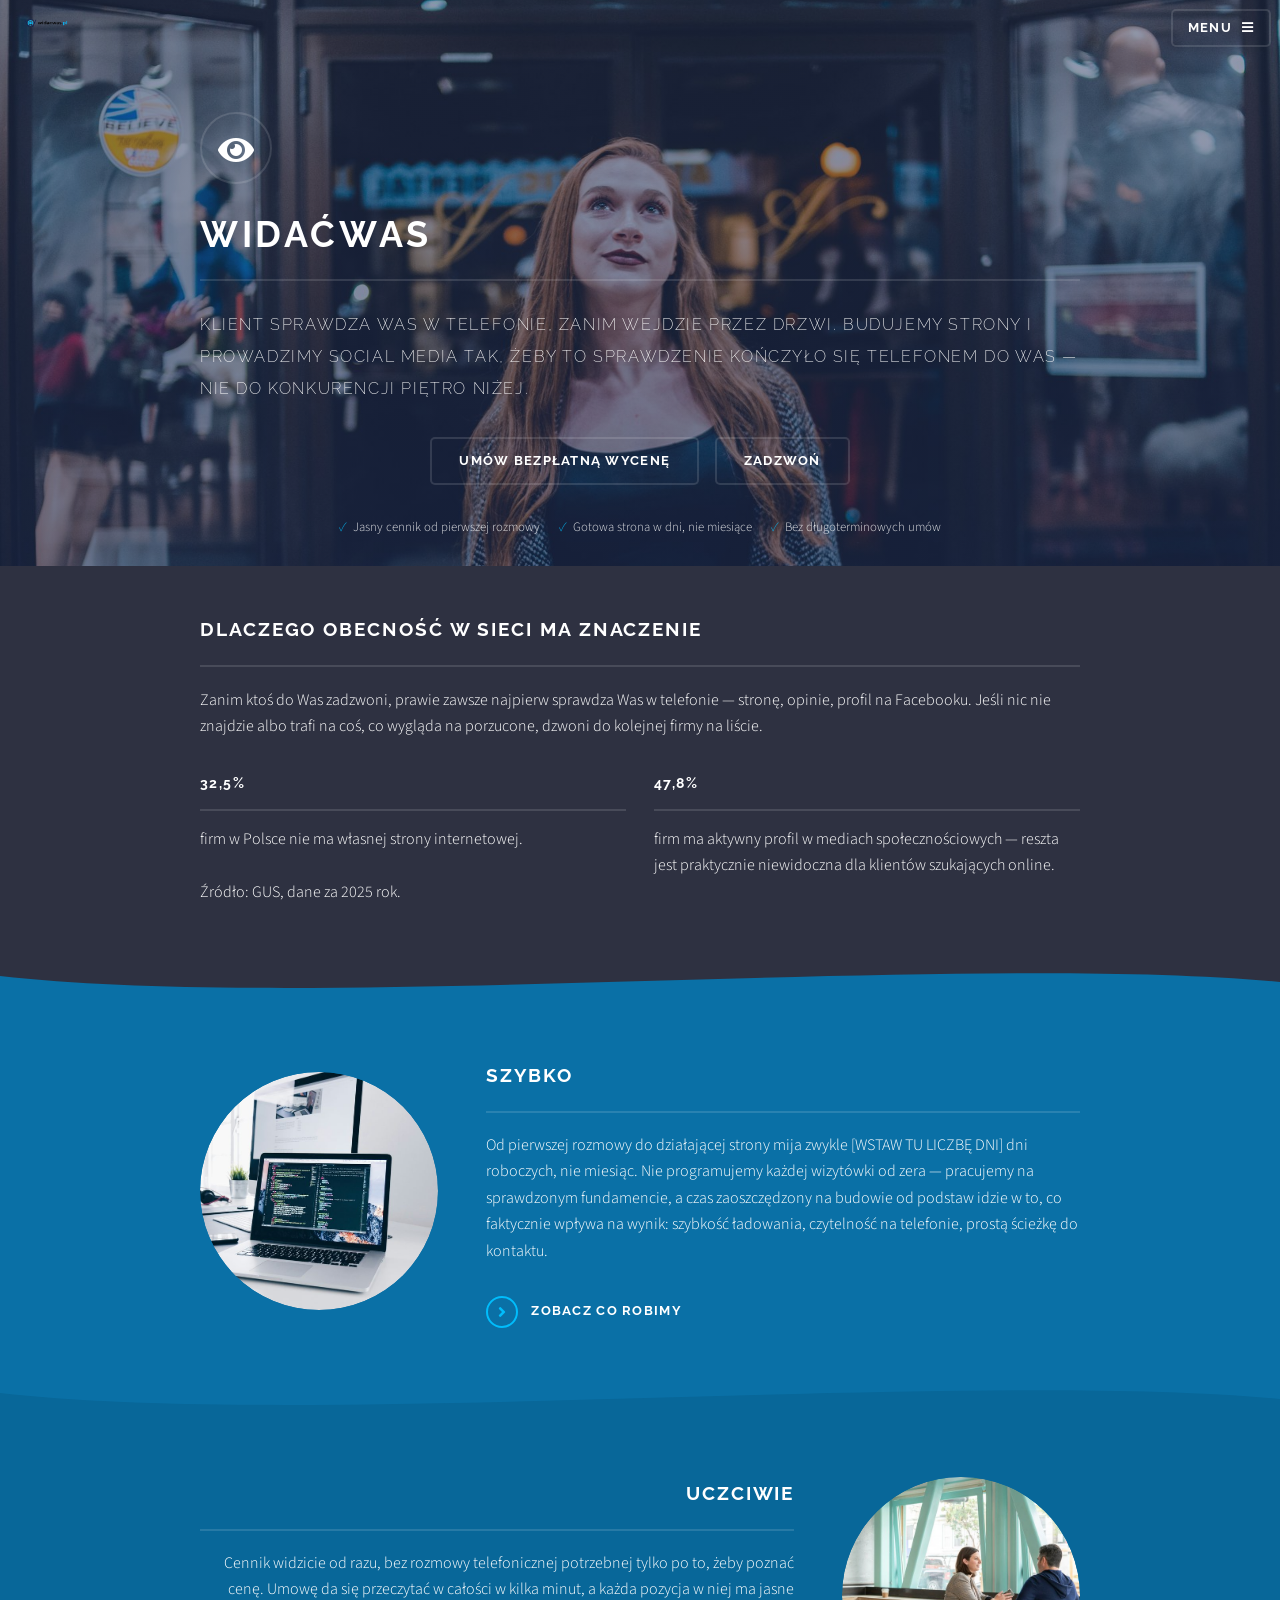
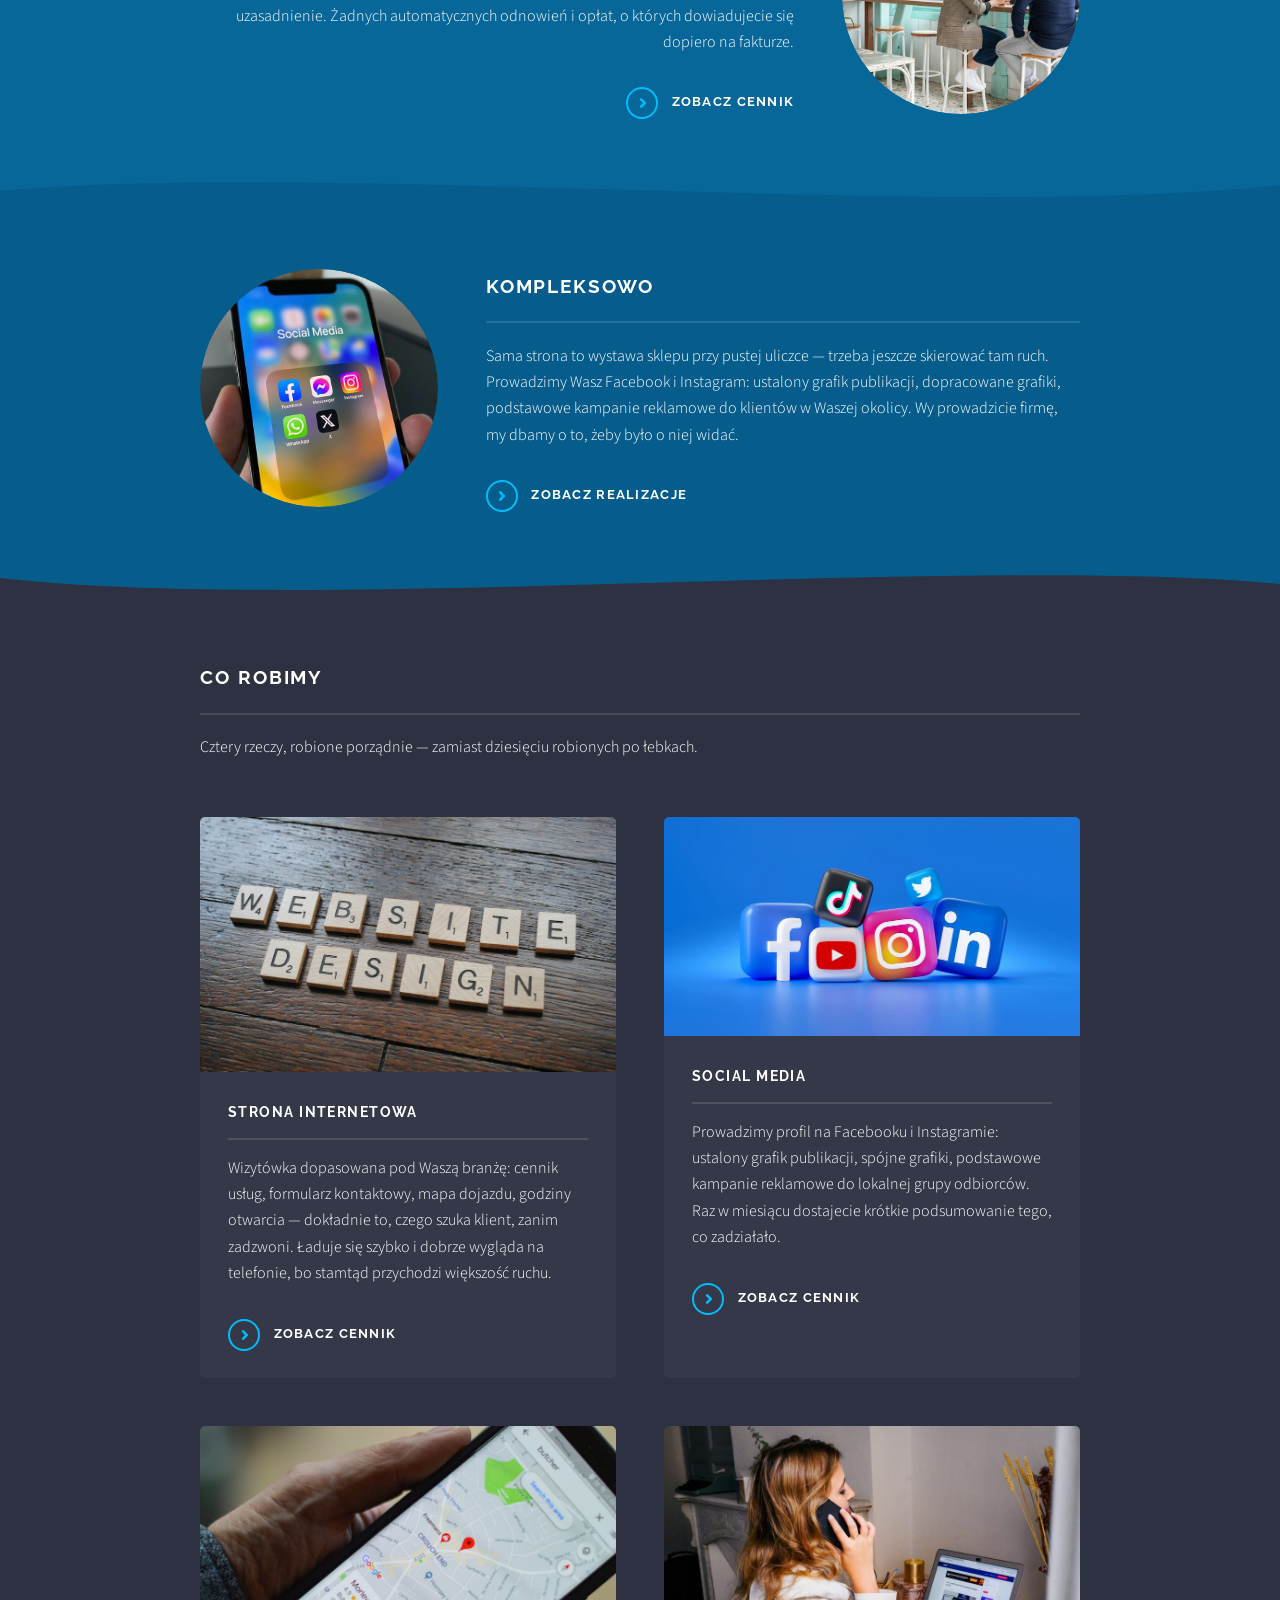
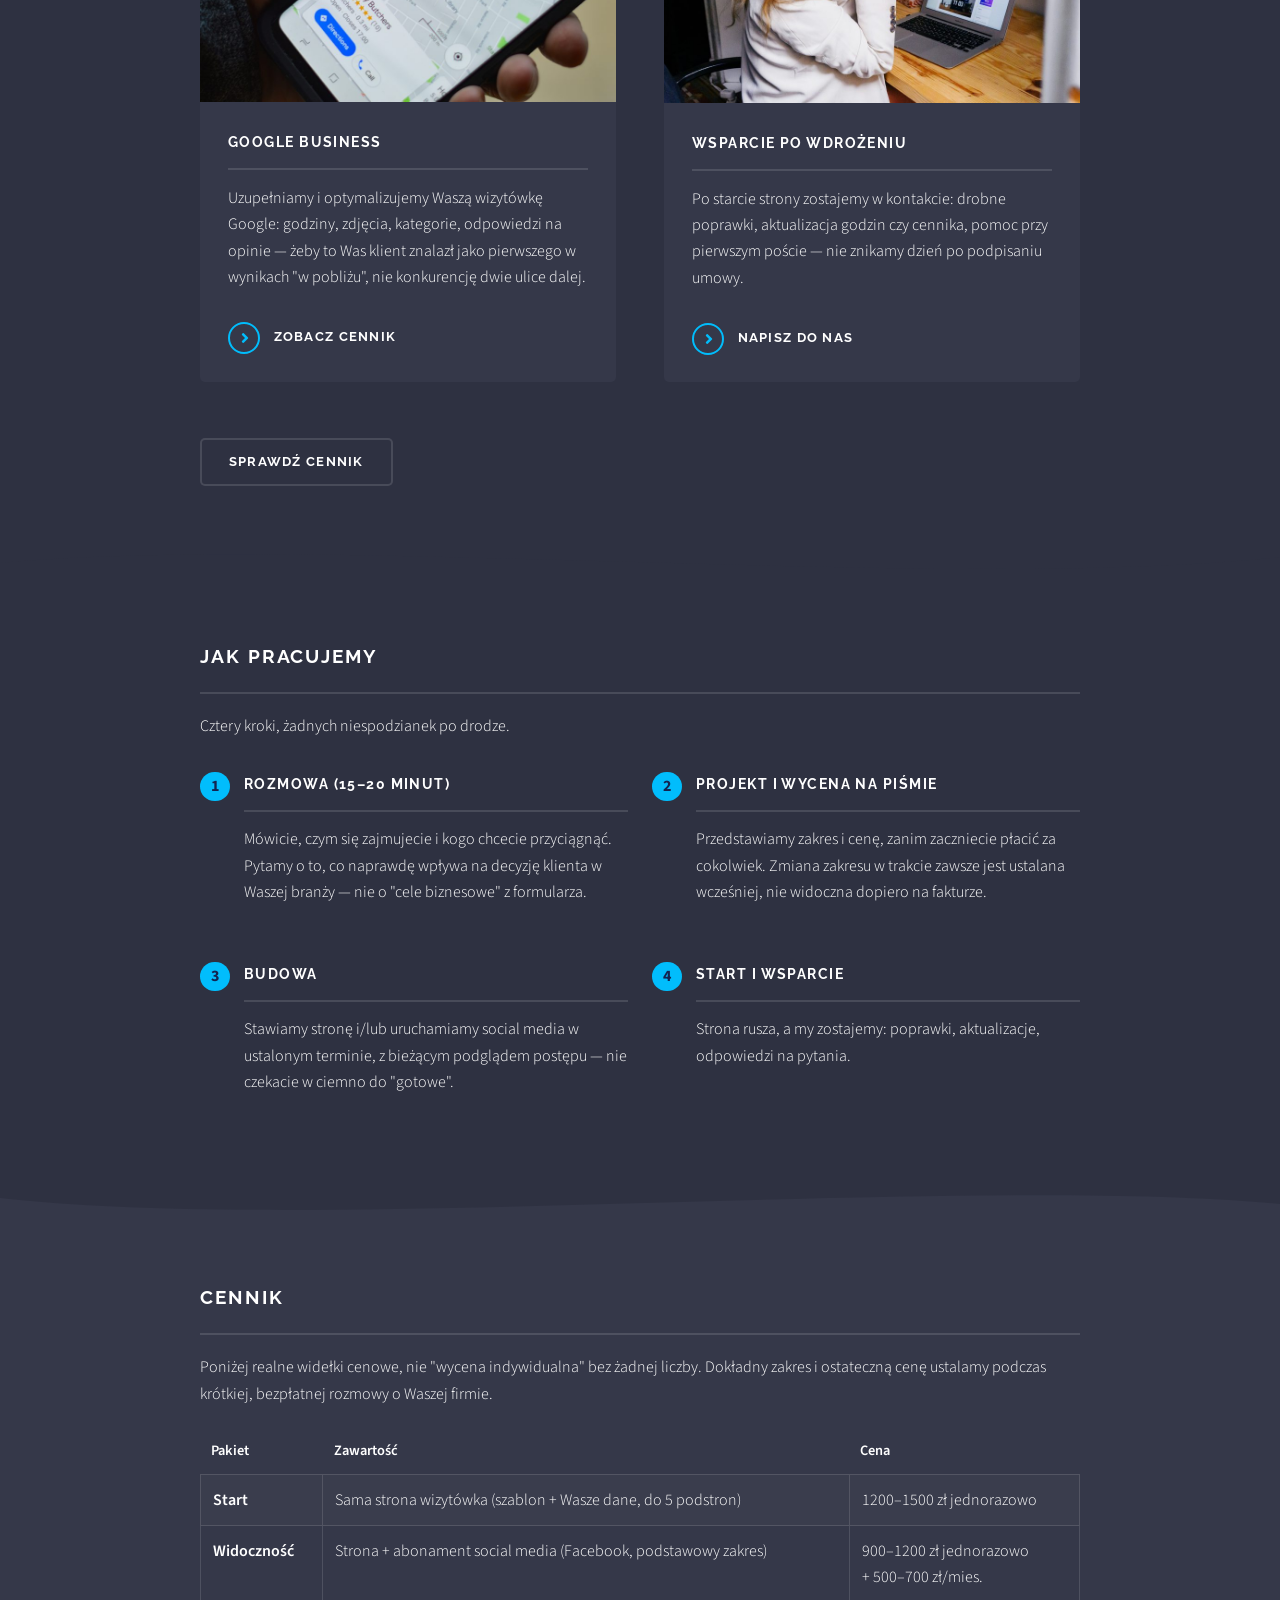
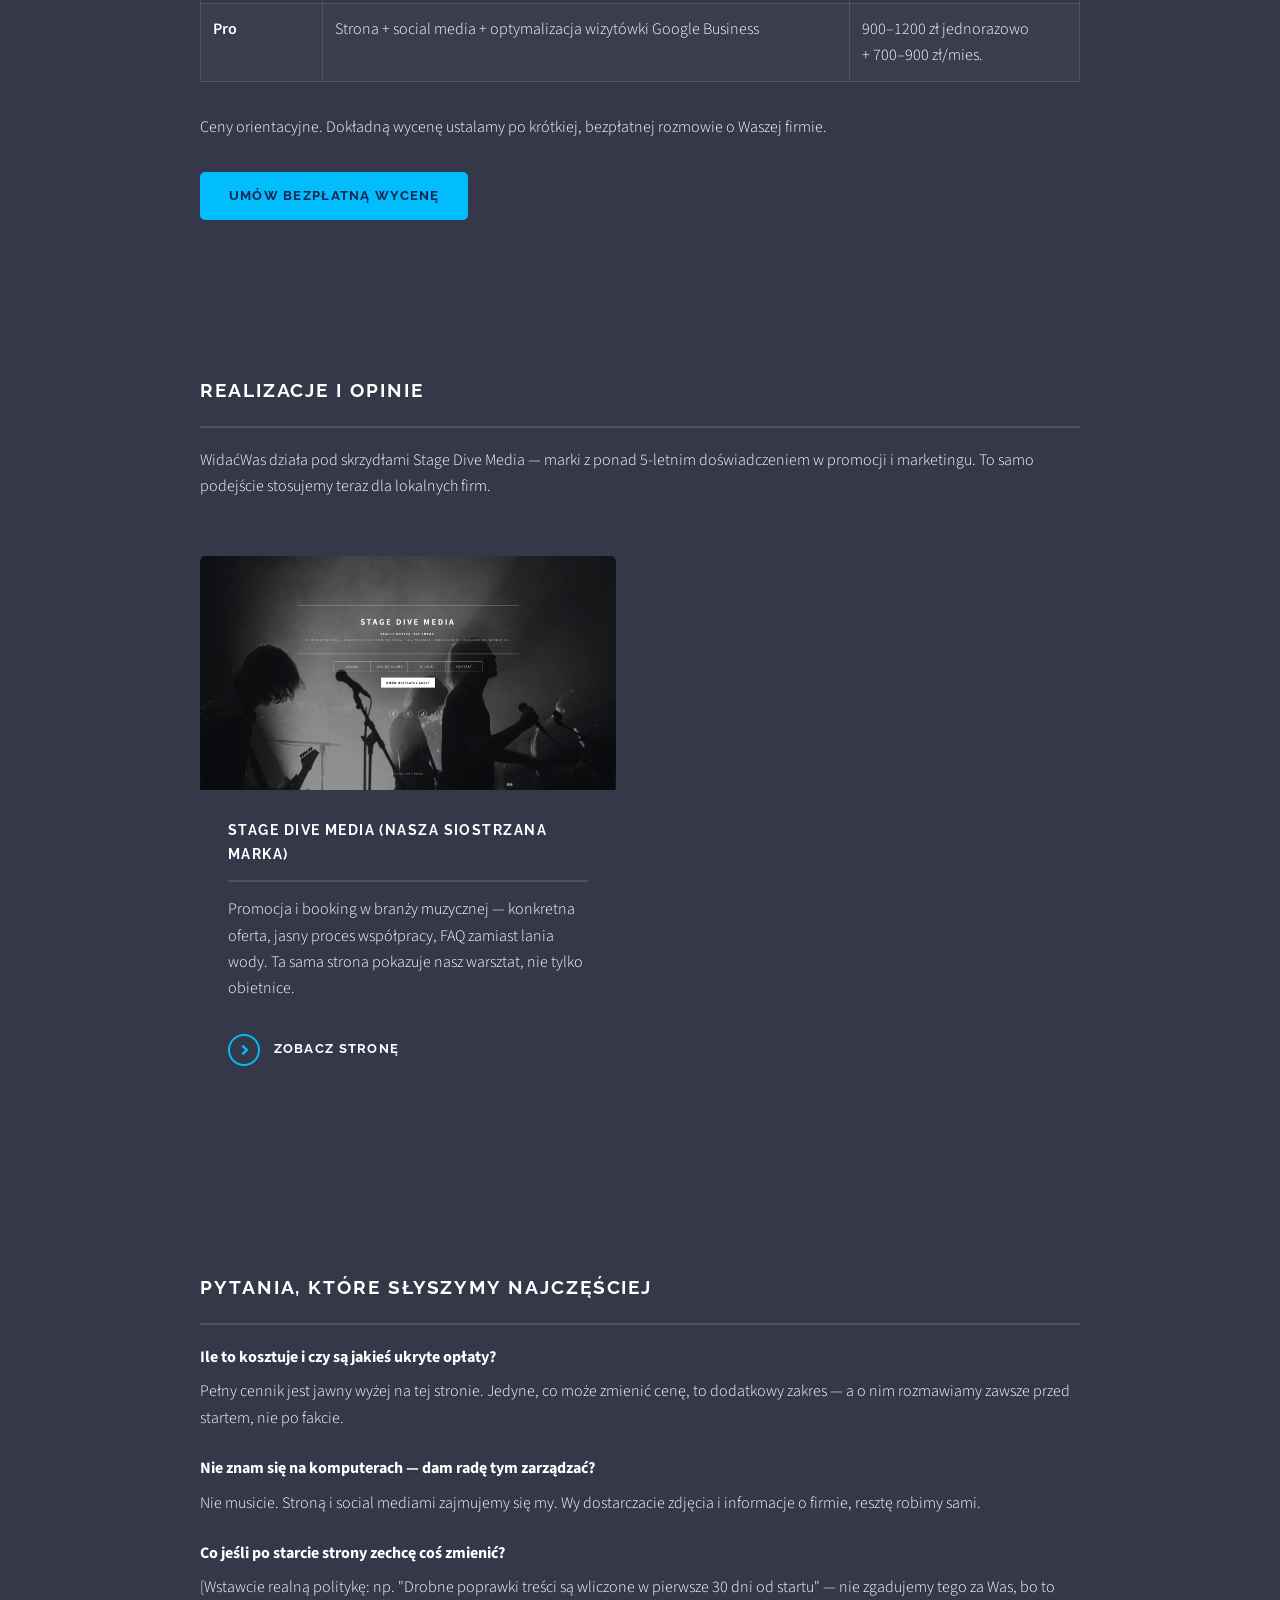
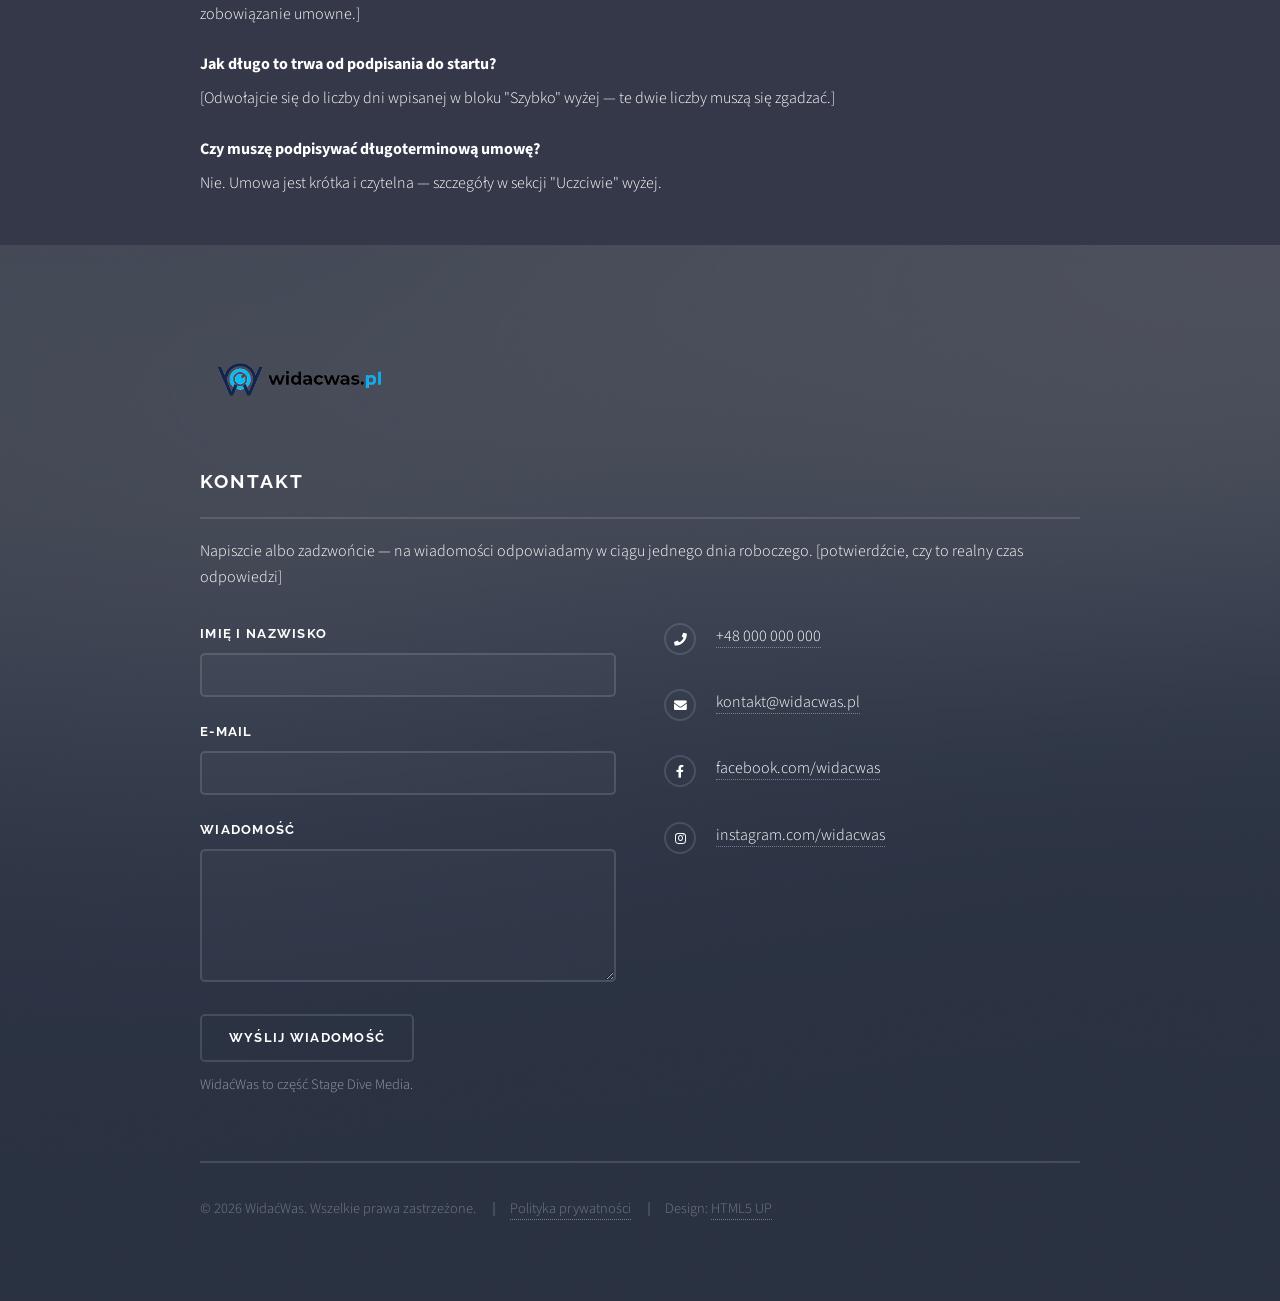
==== commit 08921d73: "Zabezpieczenie reveal/counter, placeholder Szybko, przeprojektowanie #menu - reveal.js i counter.js:" ====
--- a/index.html
+++ b/index.html
@@ -27,7 +27,7 @@
 		<meta name="twitter:image" content="https://mateuszpietruniewicz-arch.github.io/widacwas/assets/logo/og-image.png" />
 
 		<link rel="stylesheet" href="assets/css/main.css?v=2" />
-		<link rel="stylesheet" href="assets/css/brand.css?v=6" />
+		<link rel="stylesheet" href="assets/css/brand.css?v=7" />
 		<noscript><link rel="stylesheet" href="assets/css/noscript.css" /></noscript>
 
 		<!-- TODO przed publikacją: podmienić telephone na realny numer -->
@@ -129,7 +129,7 @@
 									<a href="#co-robimy" class="image"><img src="images/blok-1.jpg" alt="Laptop z otwartym projektem strony internetowej" /></a>
 									<div class="content">
 										<h2 class="major reveal">Szybko</h2>
-										<p>Od pierwszej rozmowy do działającej strony mija zwykle [wstawcie realny, sprawdzony czas — np. 7–10 dni roboczych], nie miesiąc. Nie programujemy każdej wizytówki od zera — pracujemy na sprawdzonym fundamencie, a czas zaoszczędzony na budowie od podstaw idzie w to, co faktycznie wpływa na wynik: szybkość ładowania, czytelność na telefonie, prostą ścieżkę do kontaktu.</p>
+										<p>Od pierwszej rozmowy do działającej strony mija zwykle [WSTAW TU LICZBĘ DNI] dni roboczych, nie miesiąc. Nie programujemy każdej wizytówki od zera — pracujemy na sprawdzonym fundamencie, a czas zaoszczędzony na budowie od podstaw idzie w to, co faktycznie wpływa na wynik: szybkość ładowania, czytelność na telefonie, prostą ścieżkę do kontaktu.</p>
 										<a href="#co-robimy" class="special">Zobacz co robimy</a>
 									</div>
 								</div>
@@ -395,8 +395,8 @@
 			<script src="assets/js/breakpoints.min.js"></script>
 			<script src="assets/js/util.js"></script>
 			<script src="assets/js/main.js"></script>
-			<script src="assets/js/reveal.js"></script>
-			<script src="assets/js/counter.js"></script>
+			<script src="assets/js/reveal.js?v=2"></script>
+			<script src="assets/js/counter.js?v=2"></script>
 			<script src="assets/js/compare-slider.js"></script>
 
 	</body>
--- a/assets/css/brand.css
+++ b/assets/css/brand.css
@@ -55,6 +55,60 @@
 	}
 }
 
+/* Przeprojektowanie panelu #menu: pełnoekranowe, ciemne overlay w
+   stylu marki, zamiast małego, płaskiego niebieskiego pudełka z
+   szablonu. Zamykanie klikiem w tło i klawiszem Escape działa już w
+   assets/js/main.js (kliknięcie na #menu poza .inner woła _hide(),
+   keydown 27 też) — tu zmienia się wyłącznie wygląd. */
+#menu {
+	background: rgba(19, 36, 80, 0.94);
+}
+#menu .inner {
+	background: none;
+	border-radius: 0;
+	width: auto;
+	max-width: 26em;
+	padding: 0 1.5em;
+	-moz-transform: translateY(2em);
+	-webkit-transform: translateY(2em);
+	-ms-transform: translateY(2em);
+	transform: translateY(2em);
+	-moz-transition: opacity .4s ease, -moz-transform .4s ease;
+	-webkit-transition: opacity .4s ease, -webkit-transform .4s ease;
+	-ms-transition: opacity .4s ease, -ms-transform .4s ease;
+	transition: opacity .4s ease, transform .4s ease;
+}
+#menu h2 {
+	font-size: 1.6em;
+	border-bottom: none;
+	padding-bottom: 0;
+	margin-bottom: 2em;
+	opacity: .5;
+}
+#menu .links {
+	margin-bottom: 0;
+}
+#menu .links li {
+	margin: 0 0 1.35em 0;
+}
+#menu .links li a {
+	background: none;
+	font-size: 1.5em;
+	letter-spacing: 0.12em;
+	padding: 0.2em 0;
+	transition: color .2s ease;
+}
+#menu .links li a:hover {
+	background: none;
+	color: var(--brand-cyan);
+}
+#menu .close {
+	transition: transform .2s ease;
+}
+#menu .close:hover {
+	transform: rotate(90deg);
+}
+
 /* Hero background photo with dark overlay for text legibility */
 #banner {
 	background-image: linear-gradient(rgba(19, 36, 80, 0.45), rgba(19, 36, 80, 0.6)), url('../../images/hero.jpg');
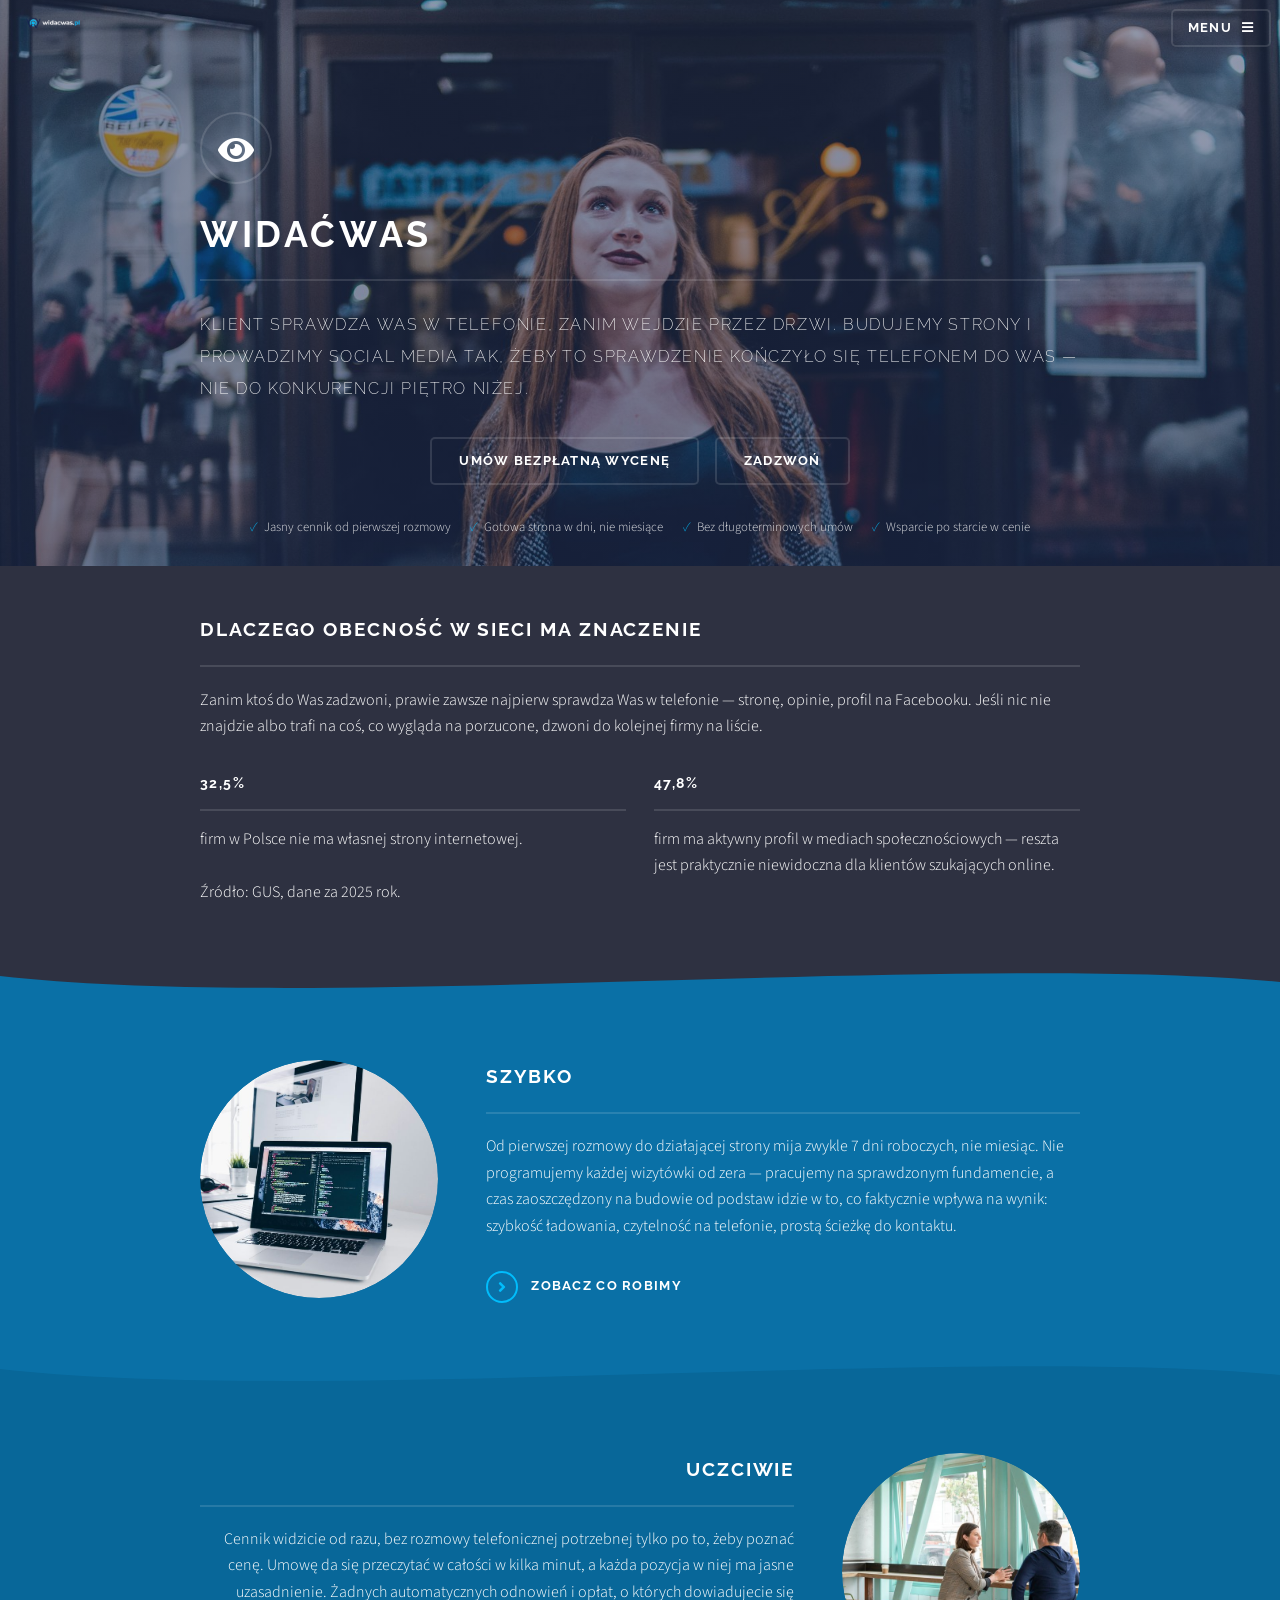
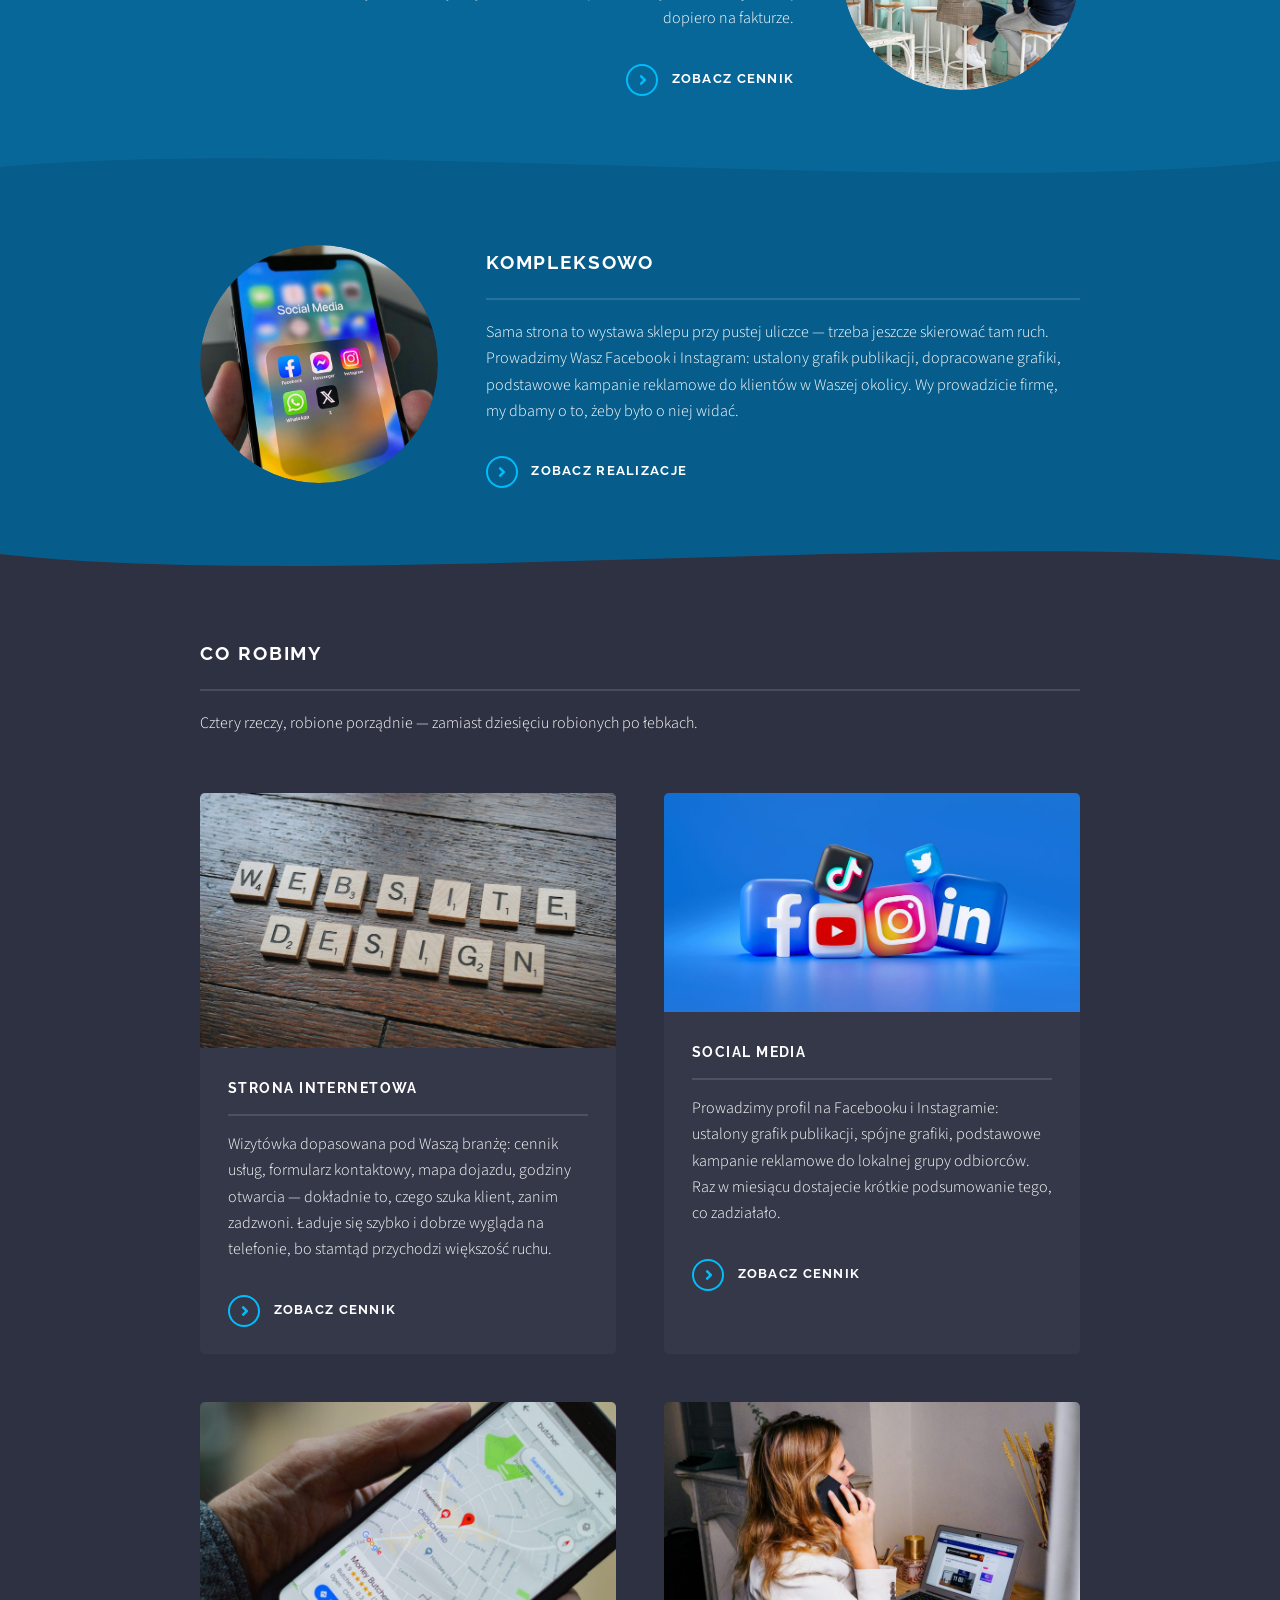
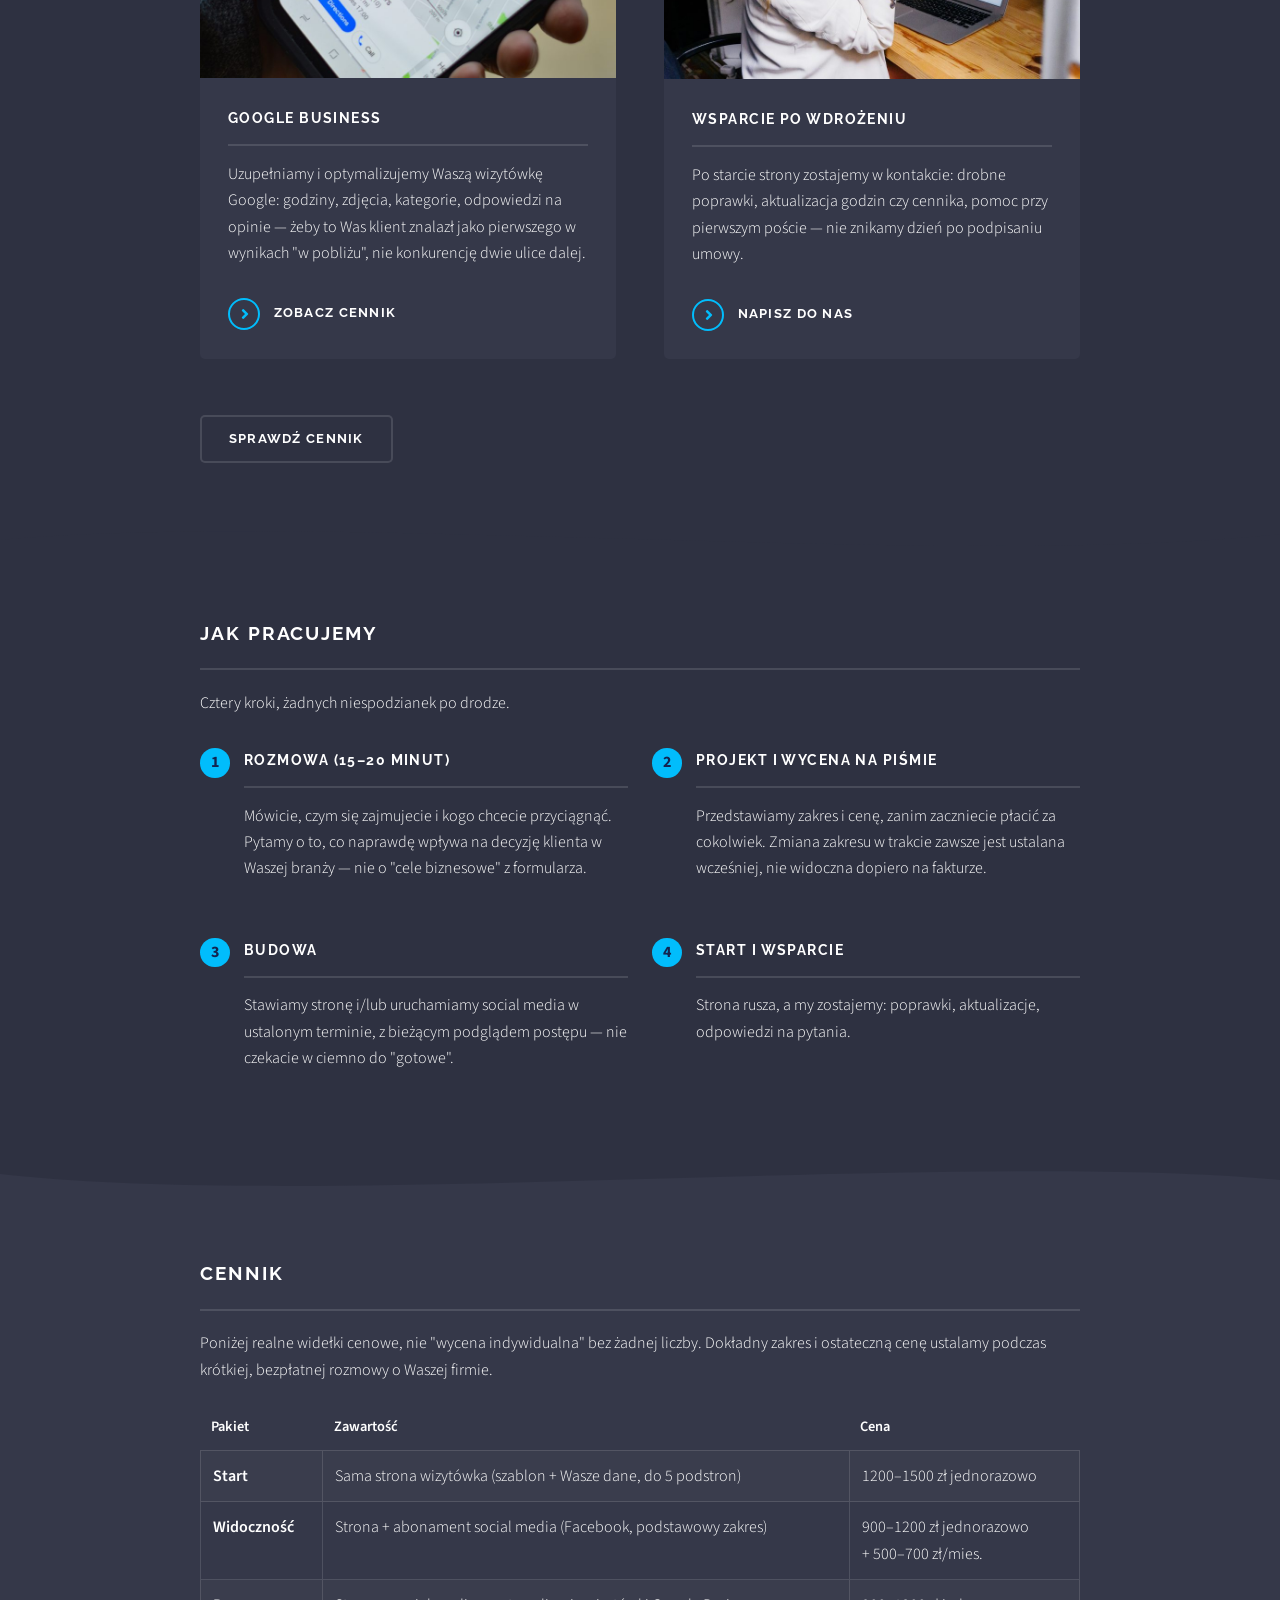
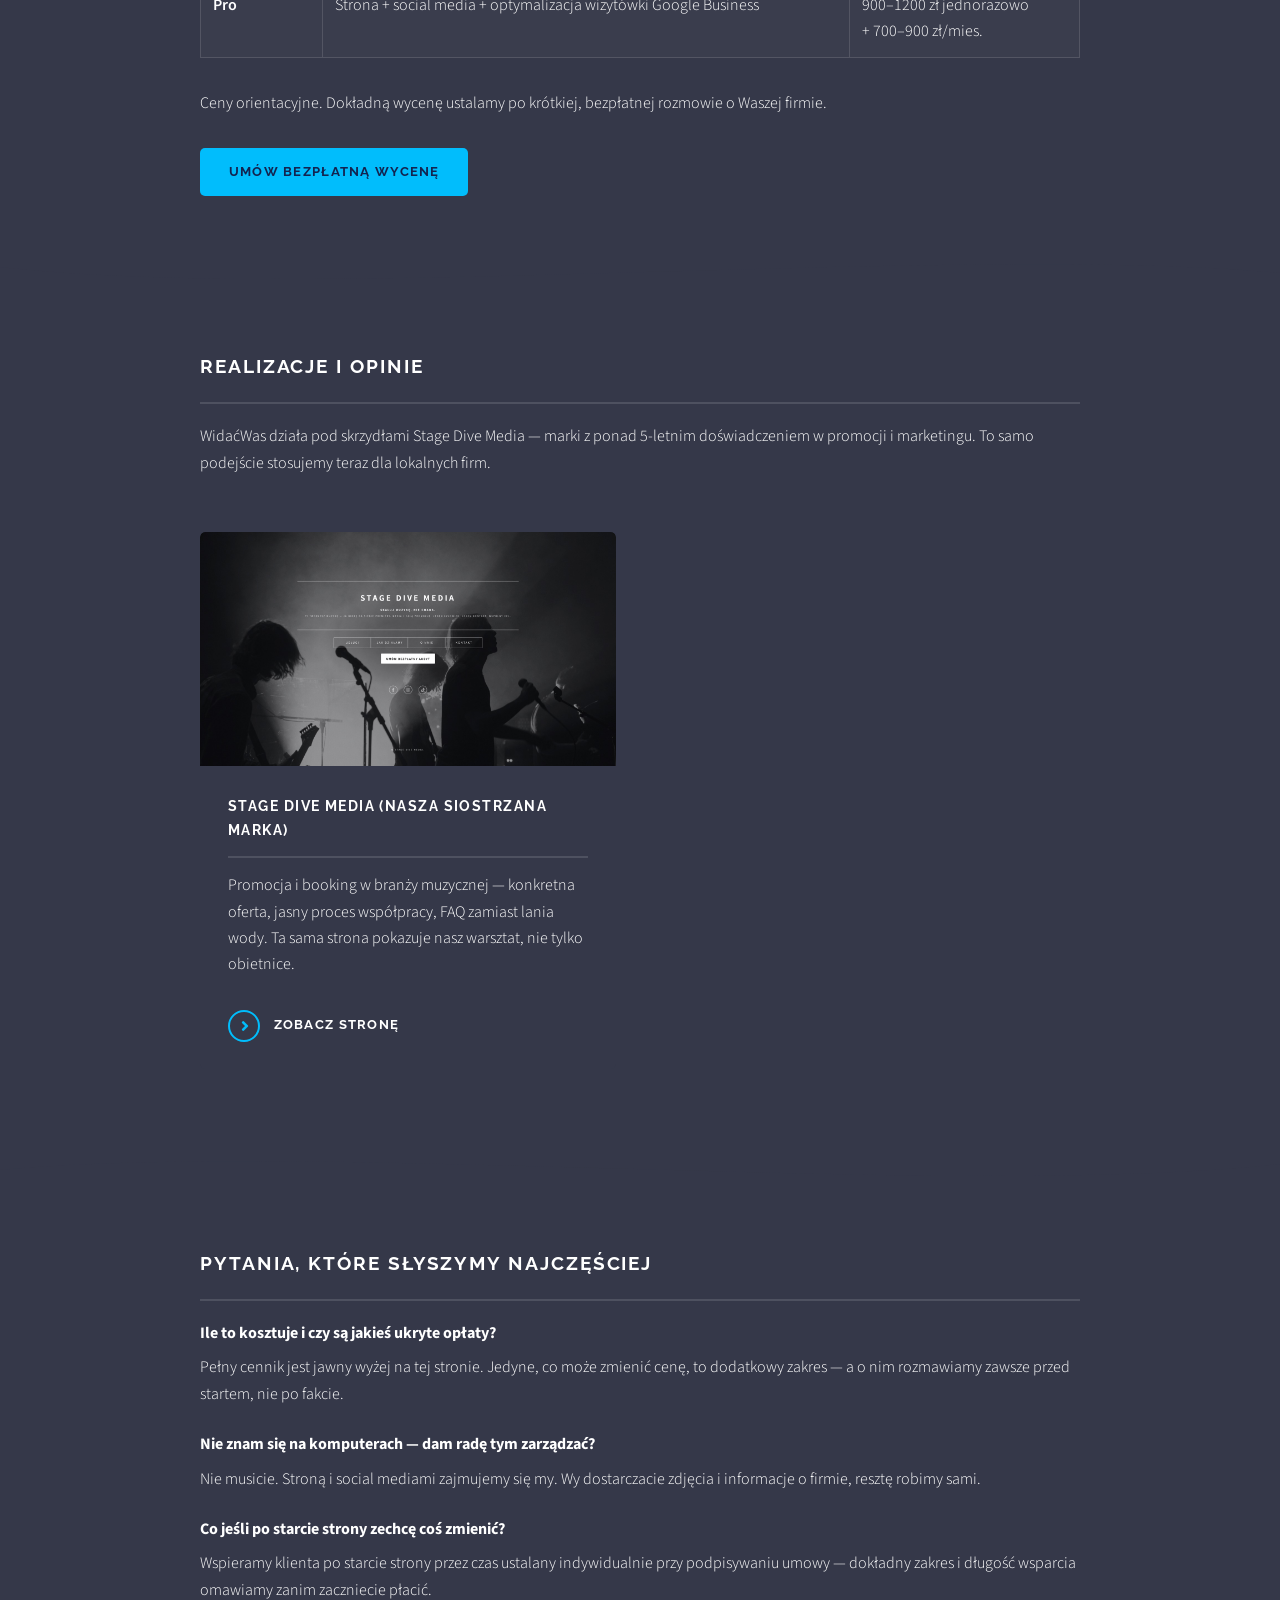
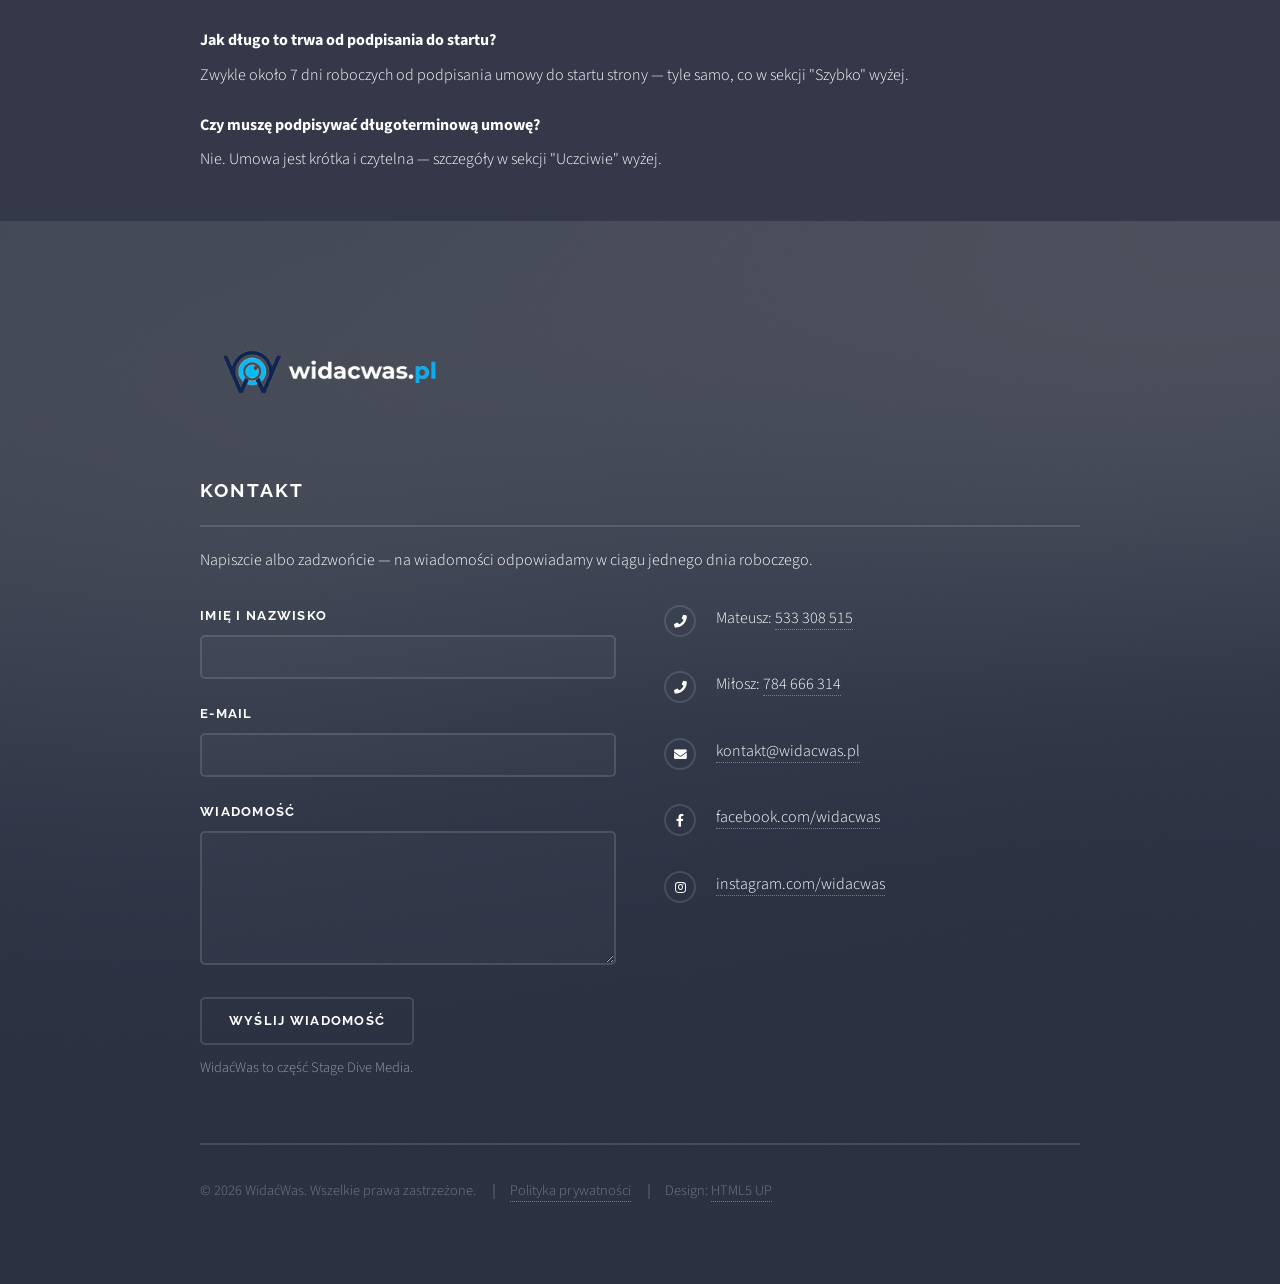
==== commit f590f127: "Realne kontakty, domena widacwas.pl, czytelne logo - Stopka: prawdziwe numery (Mateusz 533 308 515, " ====
--- a/index.html
+++ b/index.html
@@ -19,26 +19,25 @@
 		<meta property="og:type" content="website" />
 		<meta property="og:title" content="WidaćWas — strony internetowe i social media dla lokalnych firm" />
 		<meta property="og:description" content="WidaćWas projektuje strony wizytówki i prowadzi social media dla lokalnych firm w Polsce. Jasny cennik od pierwszej rozmowy, gotowa strona w dni, nie miesiące." />
-		<meta property="og:image" content="https://mateuszpietruniewicz-arch.github.io/widacwas/assets/logo/og-image.png" />
-		<meta property="og:url" content="https://mateuszpietruniewicz-arch.github.io/widacwas/" />
+		<meta property="og:image" content="https://widacwas.pl/assets/logo/og-image.png" />
+		<meta property="og:url" content="https://widacwas.pl/" />
 		<meta name="twitter:card" content="summary" />
 		<meta name="twitter:title" content="WidaćWas — strony internetowe i social media dla lokalnych firm" />
 		<meta name="twitter:description" content="WidaćWas projektuje strony wizytówki i prowadzi social media dla lokalnych firm w Polsce. Jasny cennik od pierwszej rozmowy, gotowa strona w dni, nie miesiące." />
-		<meta name="twitter:image" content="https://mateuszpietruniewicz-arch.github.io/widacwas/assets/logo/og-image.png" />
+		<meta name="twitter:image" content="https://widacwas.pl/assets/logo/og-image.png" />
 
 		<link rel="stylesheet" href="assets/css/main.css?v=2" />
-		<link rel="stylesheet" href="assets/css/brand.css?v=7" />
+		<link rel="stylesheet" href="assets/css/brand.css?v=8" />
 		<noscript><link rel="stylesheet" href="assets/css/noscript.css" /></noscript>
 
-		<!-- TODO przed publikacją: podmienić telephone na realny numer -->
 		<script type="application/ld+json">
 		{
 			"@context": "https://schema.org",
 			"@type": "LocalBusiness",
 			"name": "WidaćWas",
 			"description": "Strony internetowe i social media dla lokalnych firm.",
-			"url": "https://mateuszpietruniewicz-arch.github.io/widacwas/",
-			"telephone": "+48000000000",
+			"url": "https://widacwas.pl/",
+			"telephone": "+48533308515",
 			"email": "kontakt@widacwas.pl",
 			"areaServed": "PL",
 			"sameAs": [
@@ -57,7 +56,7 @@
 					<header id="header" class="alt">
 						<h1>
 							<a href="index.html" class="logo-link">
-								<img src="assets/logo/logo-full.png" alt="WidaćWas" class="logo-full" />
+								<img src="assets/logo/logo-full.png?v=2" alt="WidaćWas" class="logo-full" />
 								<img src="assets/logo/logo-icon.png" alt="WidaćWas" class="logo-icon" />
 							</a>
 						</h1>
@@ -88,12 +87,13 @@
 							<p>Klient sprawdza Was w telefonie, zanim wejdzie przez drzwi. Budujemy strony i prowadzimy social media tak, żeby to sprawdzenie kończyło się telefonem do Was — nie do konkurencji piętro niżej.</p>
 							<ul class="actions special">
 								<li><a href="#footer" class="button">Umów bezpłatną wycenę</a></li>
-								<li><a href="tel:+48000000000" class="button alt">Zadzwoń</a></li>
+								<li><a href="#footer" class="button alt">Zadzwoń</a></li>
 							</ul>
 							<ul class="trust-bar">
 								<li>Jasny cennik od pierwszej rozmowy</li>
 								<li>Gotowa strona w dni, nie miesiące</li>
 								<li>Bez długoterminowych umów</li>
+								<li>Wsparcie po starcie w cenie</li>
 							</ul>
 						</div>
 					</section>
@@ -129,7 +129,7 @@
 									<a href="#co-robimy" class="image"><img src="images/blok-1.jpg" alt="Laptop z otwartym projektem strony internetowej" /></a>
 									<div class="content">
 										<h2 class="major reveal">Szybko</h2>
-										<p>Od pierwszej rozmowy do działającej strony mija zwykle [WSTAW TU LICZBĘ DNI] dni roboczych, nie miesiąc. Nie programujemy każdej wizytówki od zera — pracujemy na sprawdzonym fundamencie, a czas zaoszczędzony na budowie od podstaw idzie w to, co faktycznie wpływa na wynik: szybkość ładowania, czytelność na telefonie, prostą ścieżkę do kontaktu.</p>
+										<p>Od pierwszej rozmowy do działającej strony mija zwykle 7 dni roboczych, nie miesiąc. Nie programujemy każdej wizytówki od zera — pracujemy na sprawdzonym fundamencie, a czas zaoszczędzony na budowie od podstaw idzie w to, co faktycznie wpływa na wynik: szybkość ładowania, czytelność na telefonie, prostą ścieżkę do kontaktu.</p>
 										<a href="#co-robimy" class="special">Zobacz co robimy</a>
 									</div>
 								</div>
@@ -329,11 +329,11 @@
 										</div>
 										<div class="faq-item reveal">
 											<dt>Co jeśli po starcie strony zechcę coś zmienić?</dt>
-											<dd>[Wstawcie realną politykę: np. "Drobne poprawki treści są wliczone w pierwsze 30 dni od startu" — nie zgadujemy tego za Was, bo to zobowiązanie umowne.]</dd>
+											<dd>Wspieramy klienta po starcie strony przez czas ustalany indywidualnie przy podpisywaniu umowy — dokładny zakres i długość wsparcia omawiamy zanim zaczniecie płacić.</dd>
 										</div>
 										<div class="faq-item reveal">
 											<dt>Jak długo to trwa od podpisania do startu?</dt>
-											<dd>[Odwołajcie się do liczby dni wpisanej w bloku "Szybko" wyżej — te dwie liczby muszą się zgadzać.]</dd>
+											<dd>Zwykle około 7 dni roboczych od podpisania umowy do startu strony — tyle samo, co w sekcji "Szybko" wyżej.</dd>
 										</div>
 										<div class="faq-item reveal">
 											<dt>Czy muszę podpisywać długoterminową umowę?</dt>
@@ -348,10 +348,9 @@
 				<!-- Footer -->
 					<section id="footer">
 						<div class="inner">
-							<img src="assets/logo/logo-full.png" alt="WidaćWas" class="footer-logo" />
+							<img src="assets/logo/logo-full.png?v=2" alt="WidaćWas" class="footer-logo" />
 							<h2 class="major">Kontakt</h2>
-							<p>Napiszcie albo zadzwońcie — na wiadomości odpowiadamy w ciągu jednego dnia roboczego. [potwierdźcie, czy to realny czas odpowiedzi]</p>
-							<!-- TODO przed publikacją: podmienić telefon i e-mail na realne dane firmy -->
+							<p>Napiszcie albo zadzwońcie — na wiadomości odpowiadamy w ciągu jednego dnia roboczego.</p>
 							<form method="post" action="mailto:kontakt@widacwas.pl" enctype="text/plain">
 								<div class="fields">
 									<div class="field">
@@ -372,7 +371,8 @@
 								</ul>
 							</form>
 							<ul class="contact">
-								<li class="icon solid fa-phone"><a href="tel:+48000000000">+48 000 000 000</a></li>
+								<li class="icon solid fa-phone">Mateusz: <a href="tel:+48533308515">533 308 515</a></li>
+								<li class="icon solid fa-phone">Miłosz: <a href="tel:+48784666314">784 666 314</a></li>
 								<li class="icon solid fa-envelope"><a href="mailto:kontakt@widacwas.pl">kontakt@widacwas.pl</a></li>
 								<li class="icon brands fa-facebook-f"><a href="https://facebook.com/widacwas">facebook.com/widacwas</a></li>
 								<li class="icon brands fa-instagram"><a href="https://instagram.com/widacwas">instagram.com/widacwas</a></li>
--- a/assets/css/brand.css
+++ b/assets/css/brand.css
@@ -132,13 +132,13 @@
 }
 #header .logo-full {
 	display: inline-block;
-	height: 2.2em;
+	height: 2.8em;
 	width: auto;
 	vertical-align: middle;
 }
 #header .logo-icon {
 	display: none;
-	height: 2.1em;
+	height: 2.3em;
 	width: auto;
 	vertical-align: middle;
 }
@@ -158,7 +158,7 @@
 /* Footer logo */
 #footer .footer-logo {
 	display: block;
-	width: 200px;
+	width: 260px;
 	height: auto;
 	margin: 0 0 2em 0;
 }
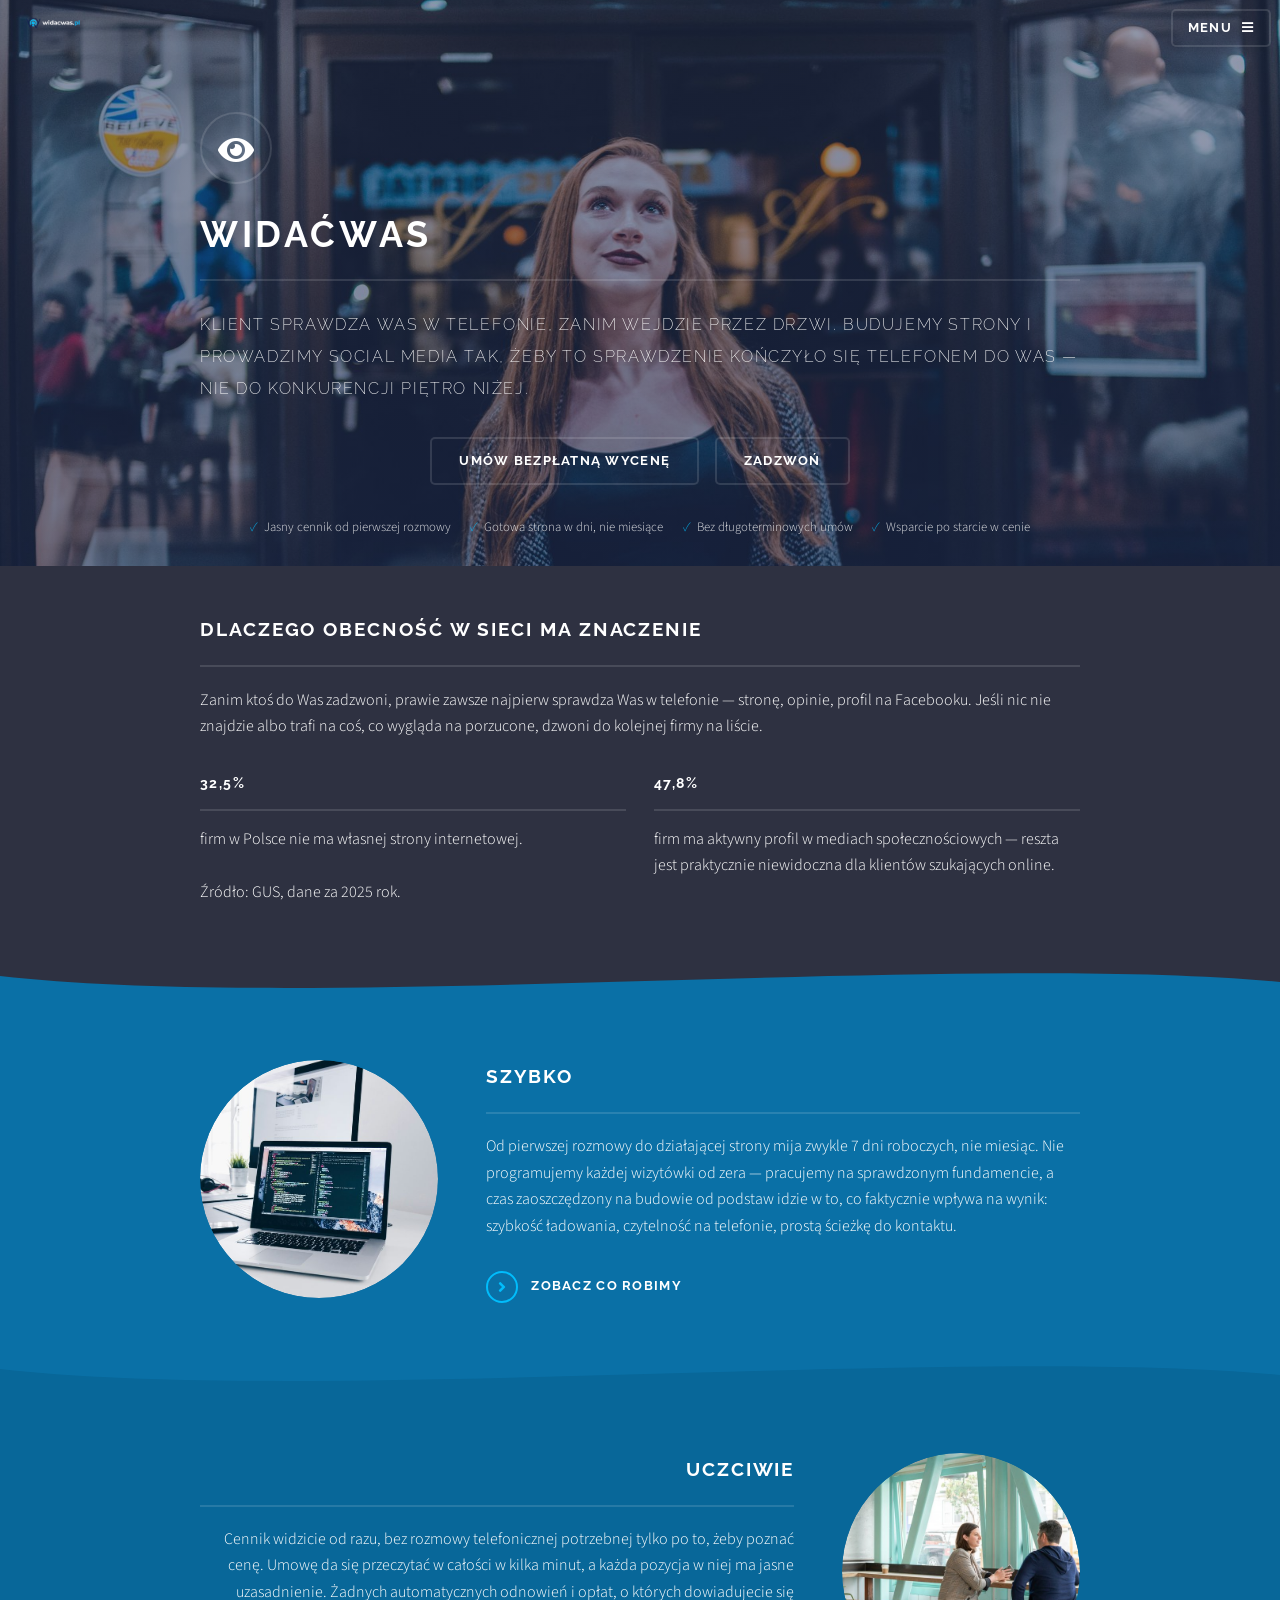
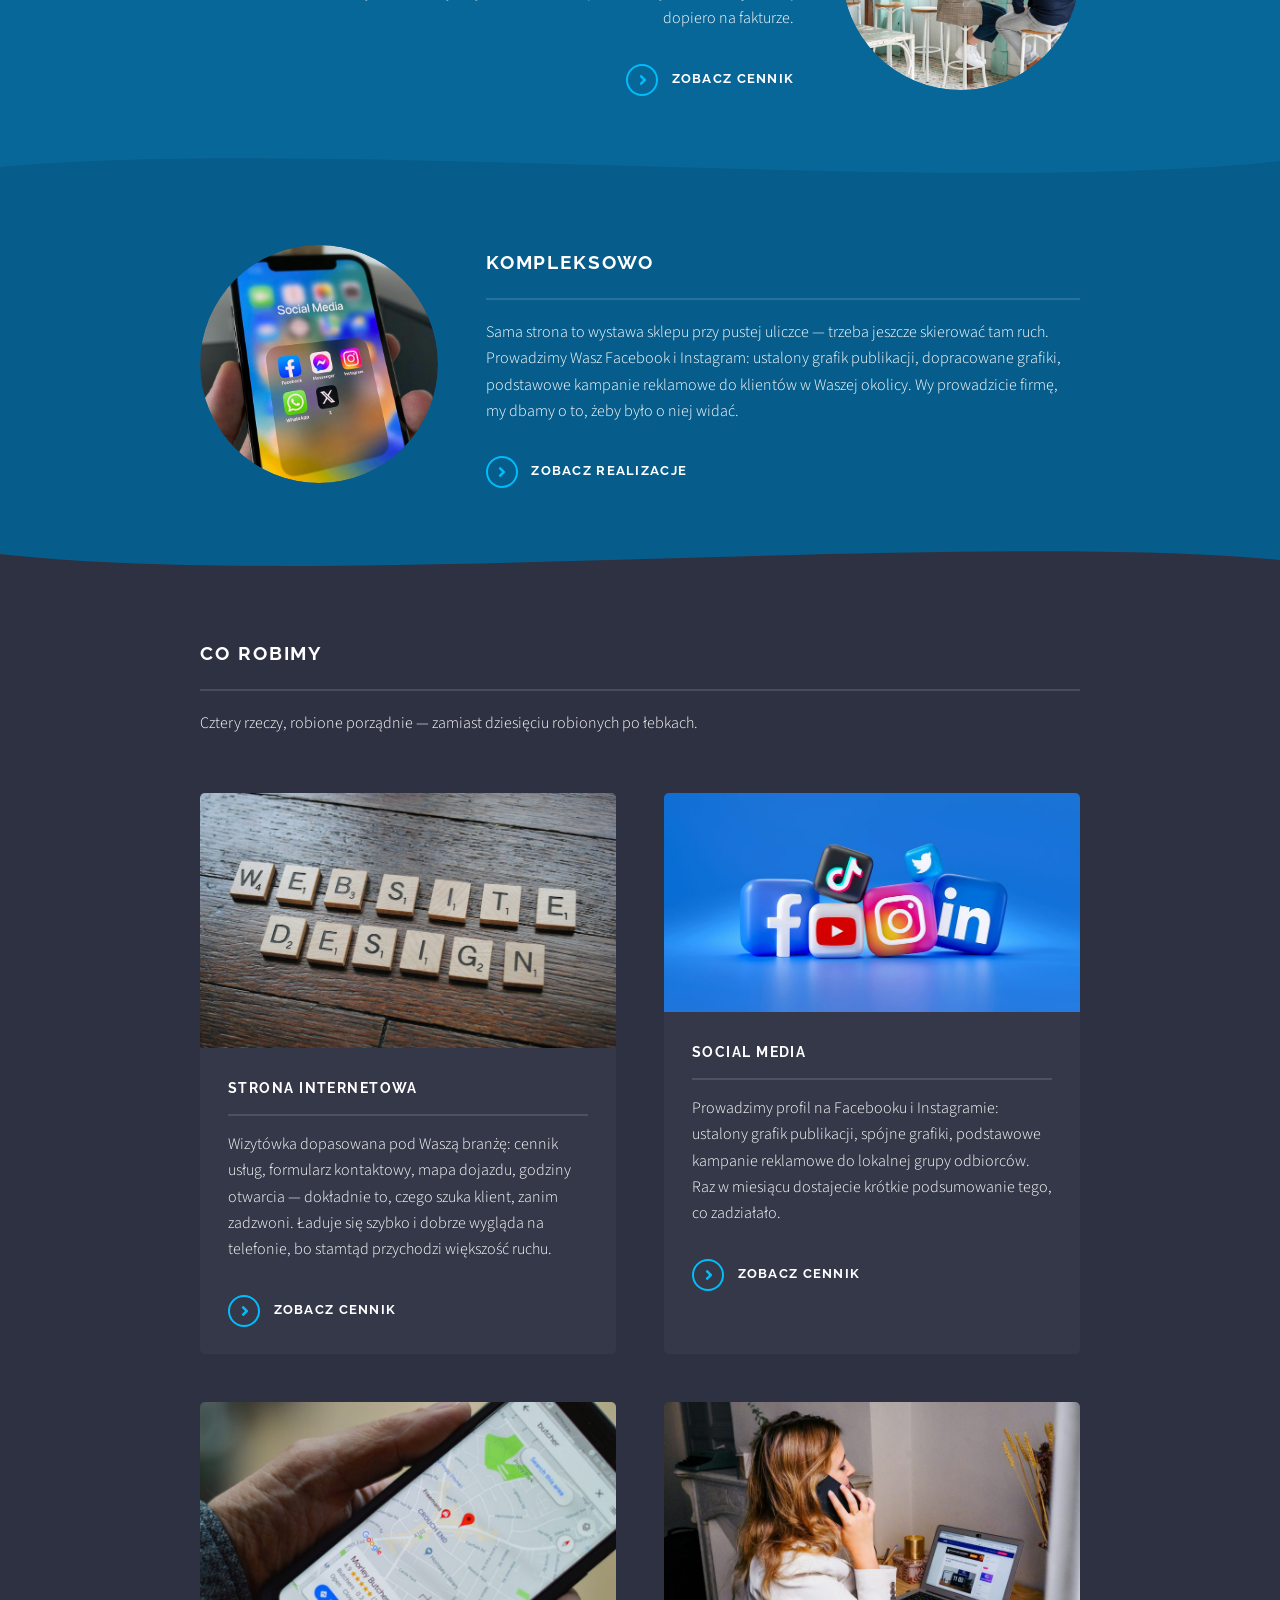
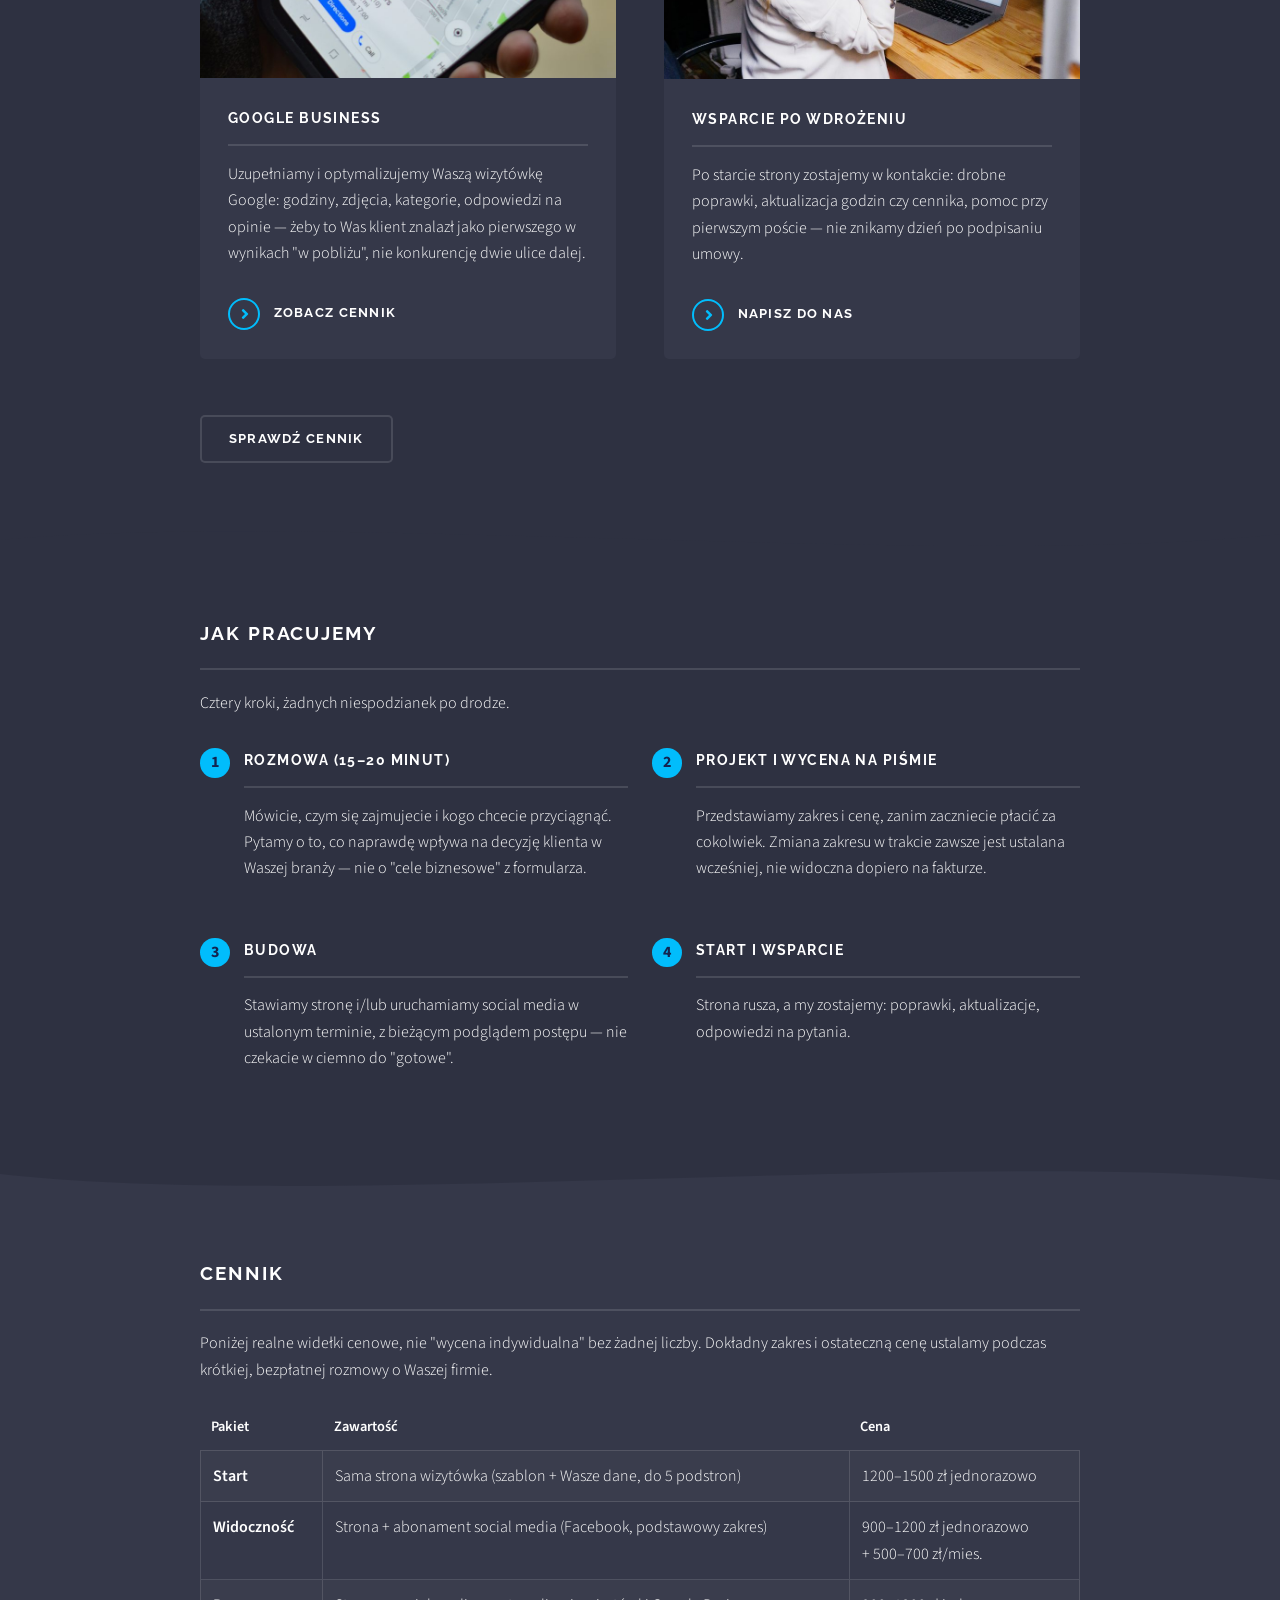
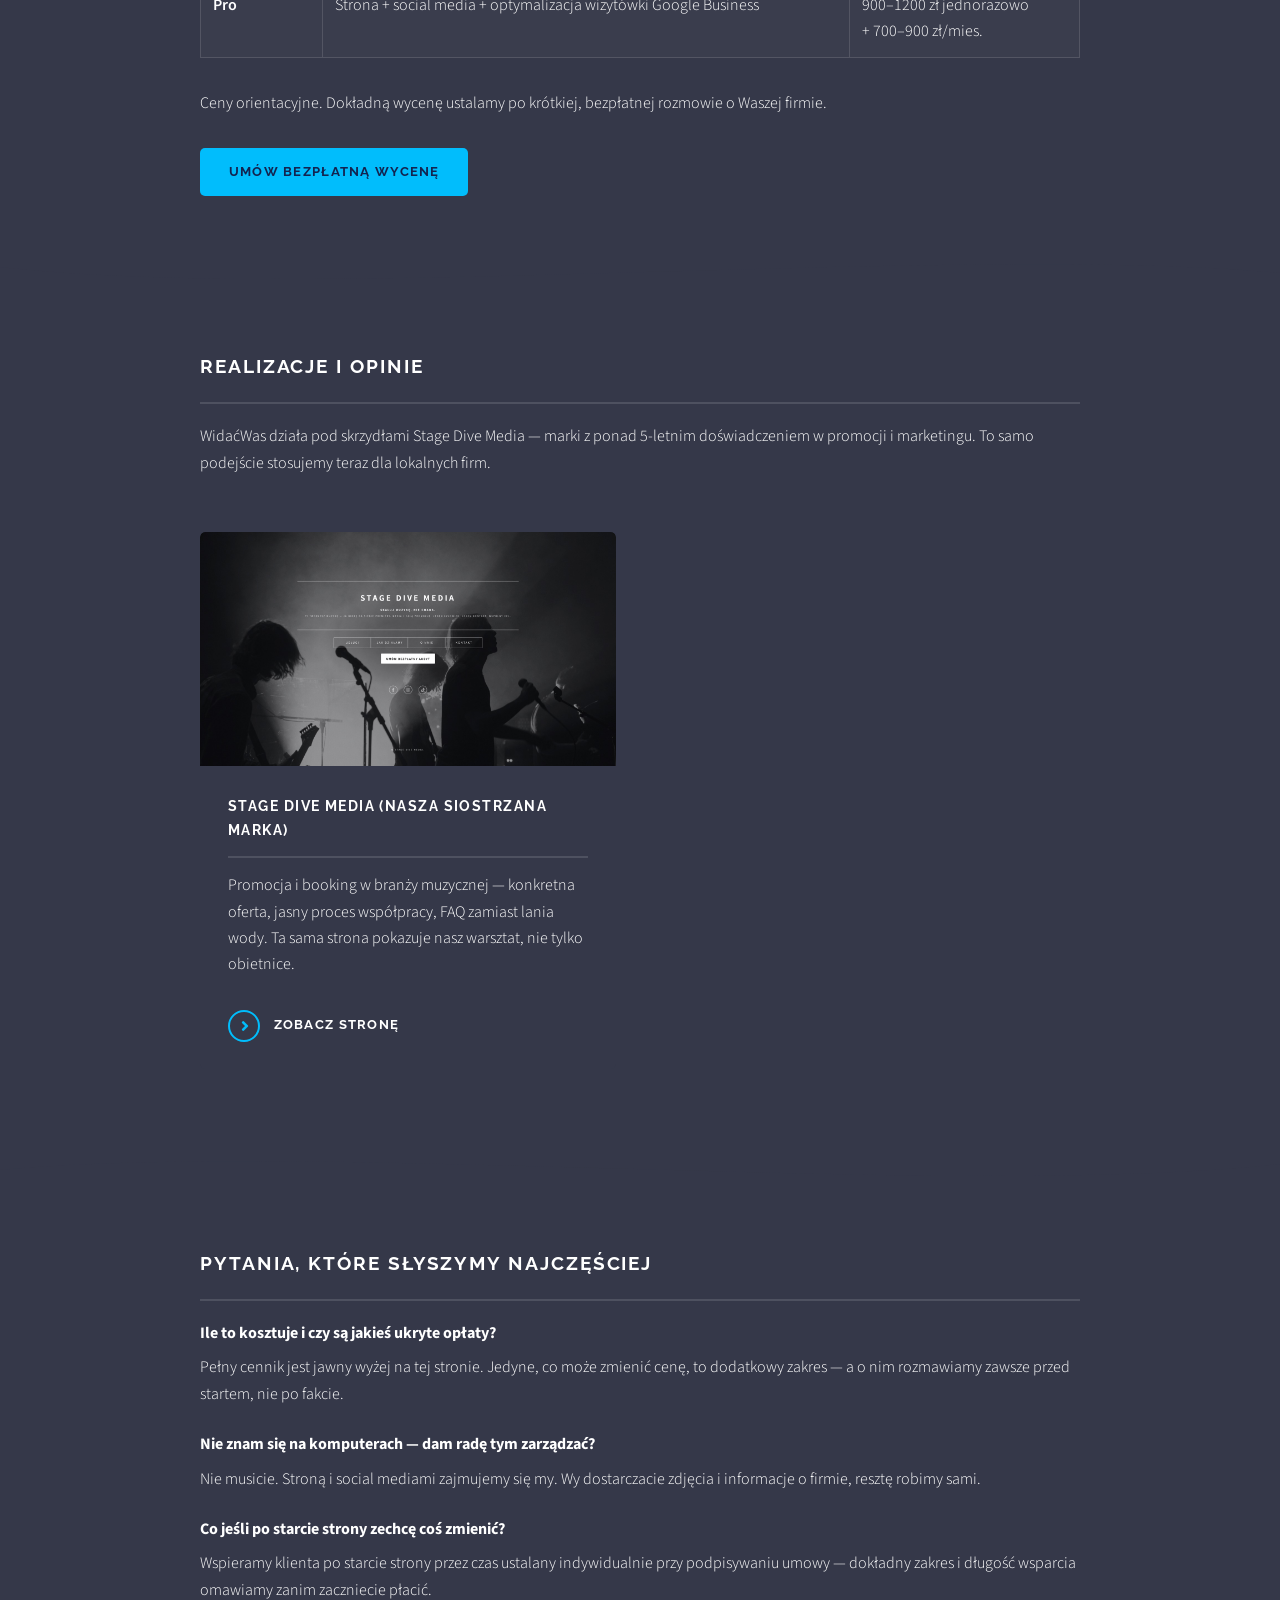
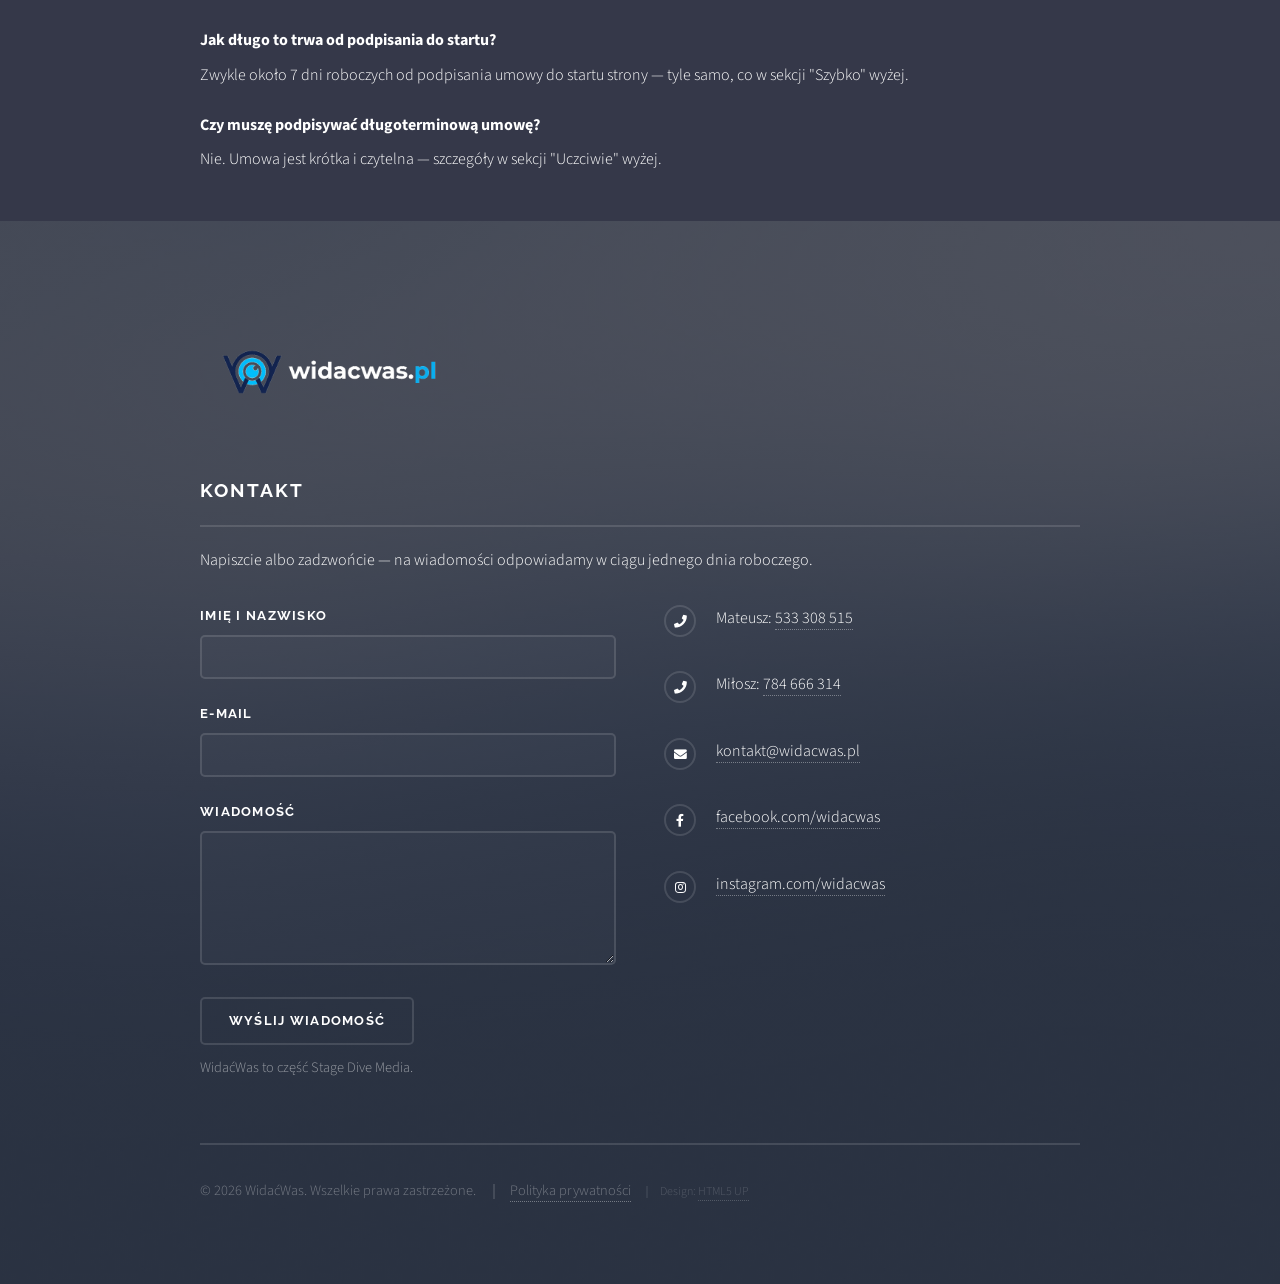
==== commit 51a3cab6: "Przygasza link "Design: HTML5 UP" w stopce Licencja szablonu (CCA 3.0) wymaga zachowania atrybucji, " ====
--- a/index.html
+++ b/index.html
@@ -27,7 +27,7 @@
 		<meta name="twitter:image" content="https://widacwas.pl/assets/logo/og-image.png" />
 
 		<link rel="stylesheet" href="assets/css/main.css?v=2" />
-		<link rel="stylesheet" href="assets/css/brand.css?v=8" />
+		<link rel="stylesheet" href="assets/css/brand.css?v=9" />
 		<noscript><link rel="stylesheet" href="assets/css/noscript.css" /></noscript>
 
 		<script type="application/ld+json">
--- a/assets/css/brand.css
+++ b/assets/css/brand.css
@@ -163,6 +163,14 @@
 	margin: 0 0 2em 0;
 }
 
+/* Atrybucja szablonu (Solid State by HTML5 UP, licencja CCA 3.0 wymaga
+   linku) — maksymalnie przygaszona, żeby nie rzucała się w oczy, ale
+   zgodnie z licencją zostaje. */
+#footer .copyright li:last-child {
+	font-size: 0.75em;
+	opacity: 0.55;
+}
+
 /* Nota o marce-matce, tuż pod danymi kontaktowymi */
 #footer .parent-brand-note {
 	margin: 0.75em 0 0 0;
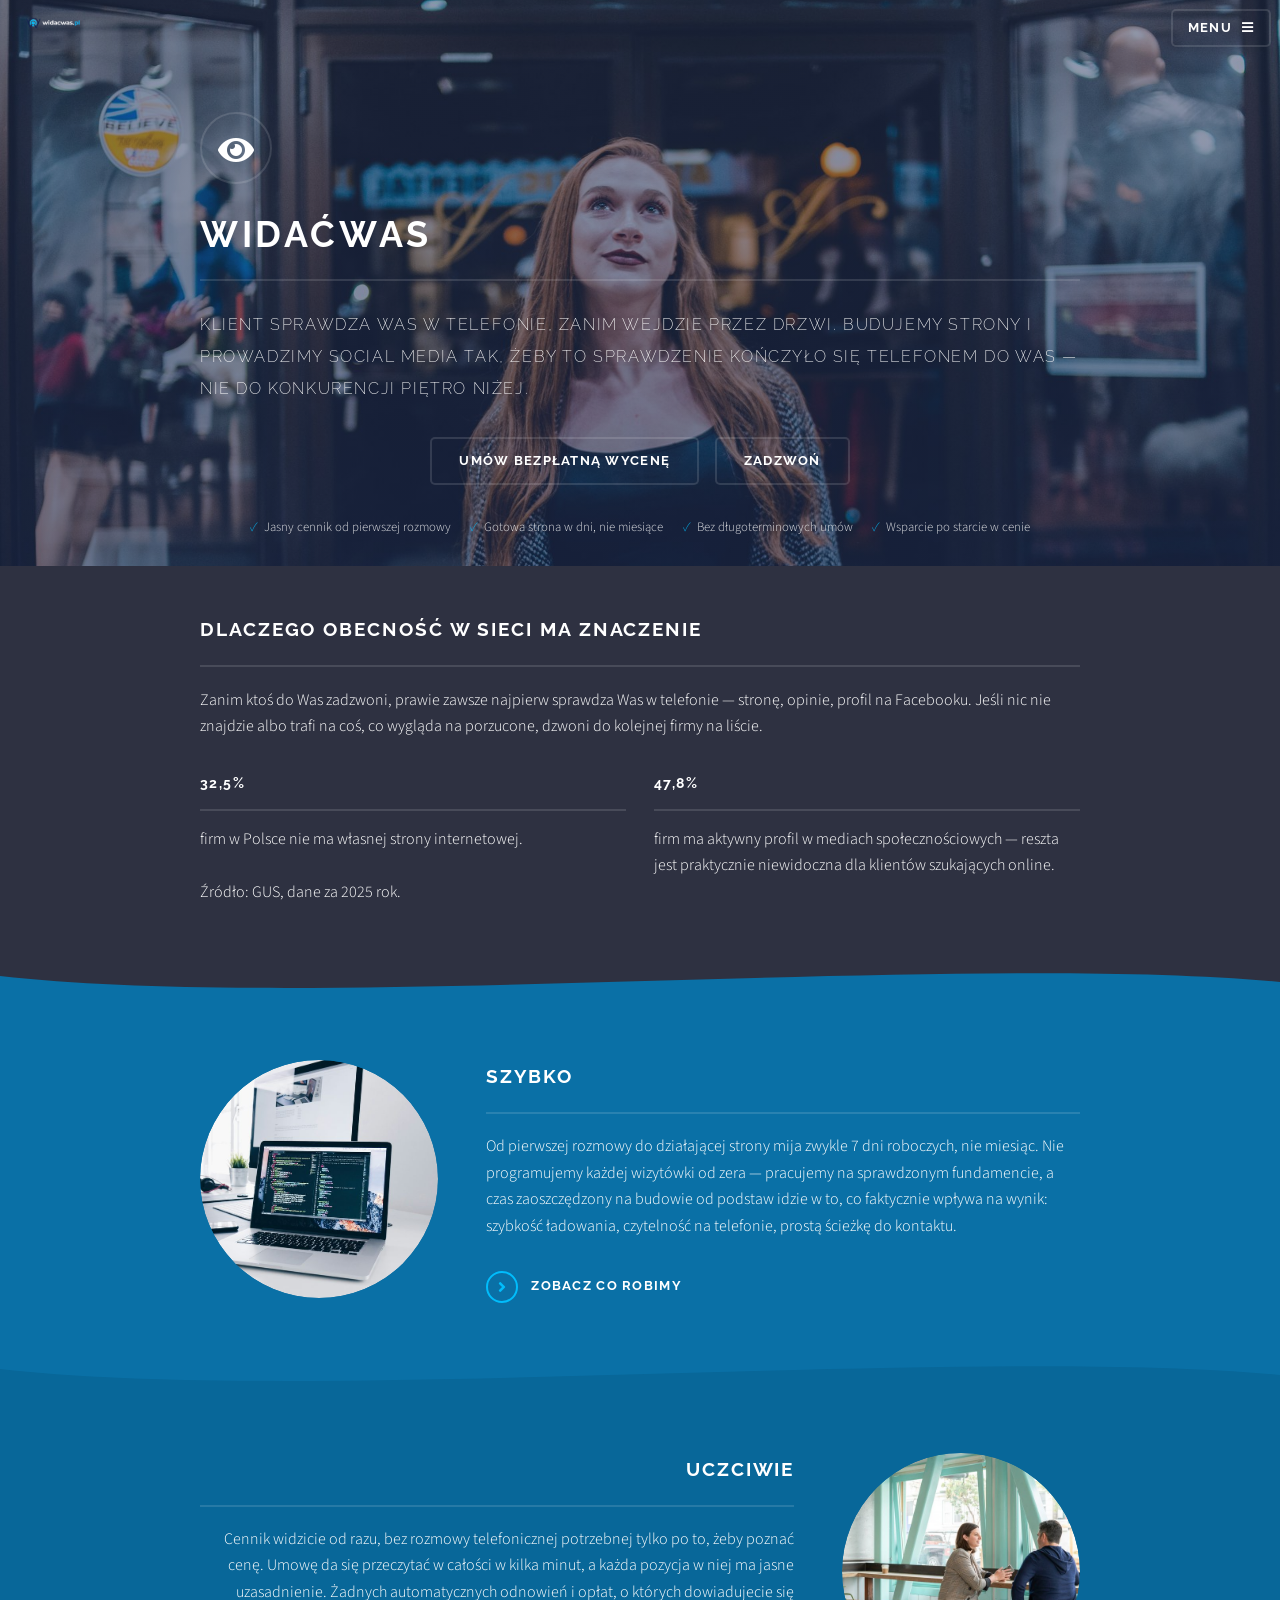
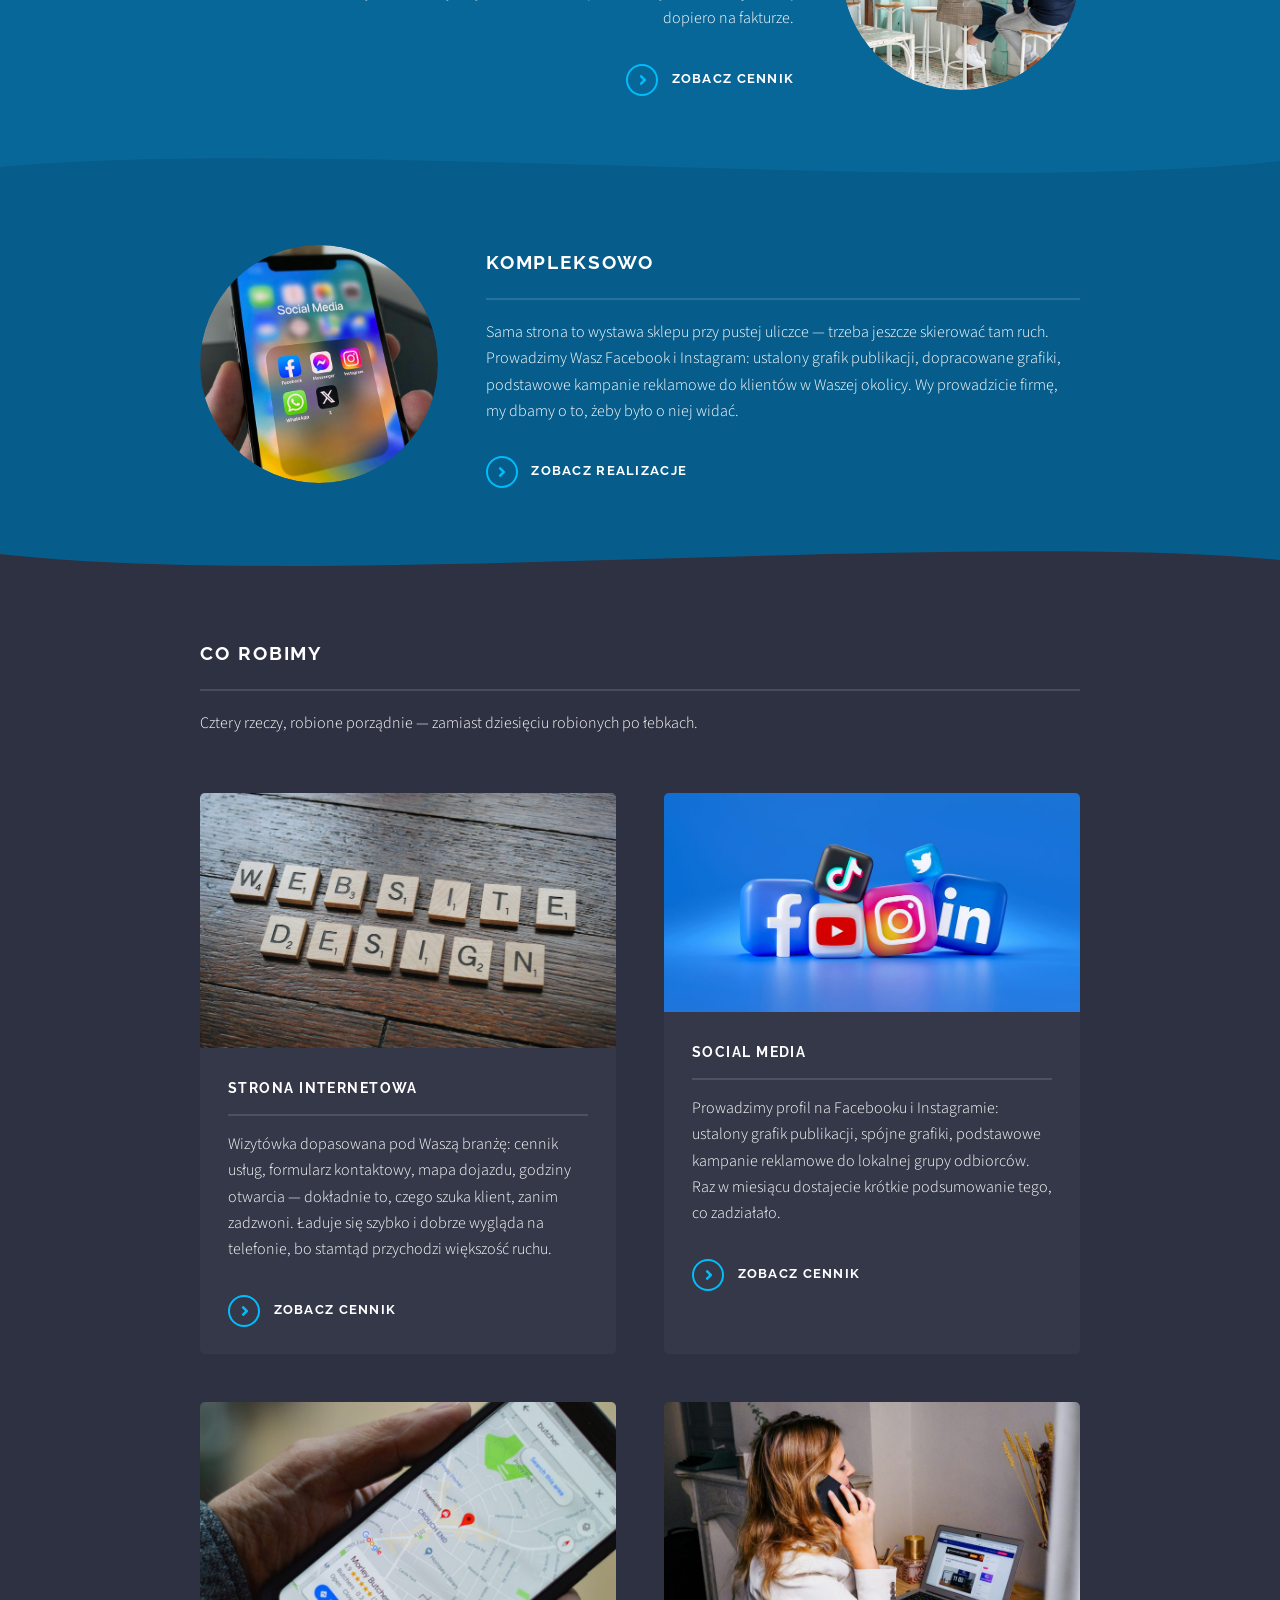
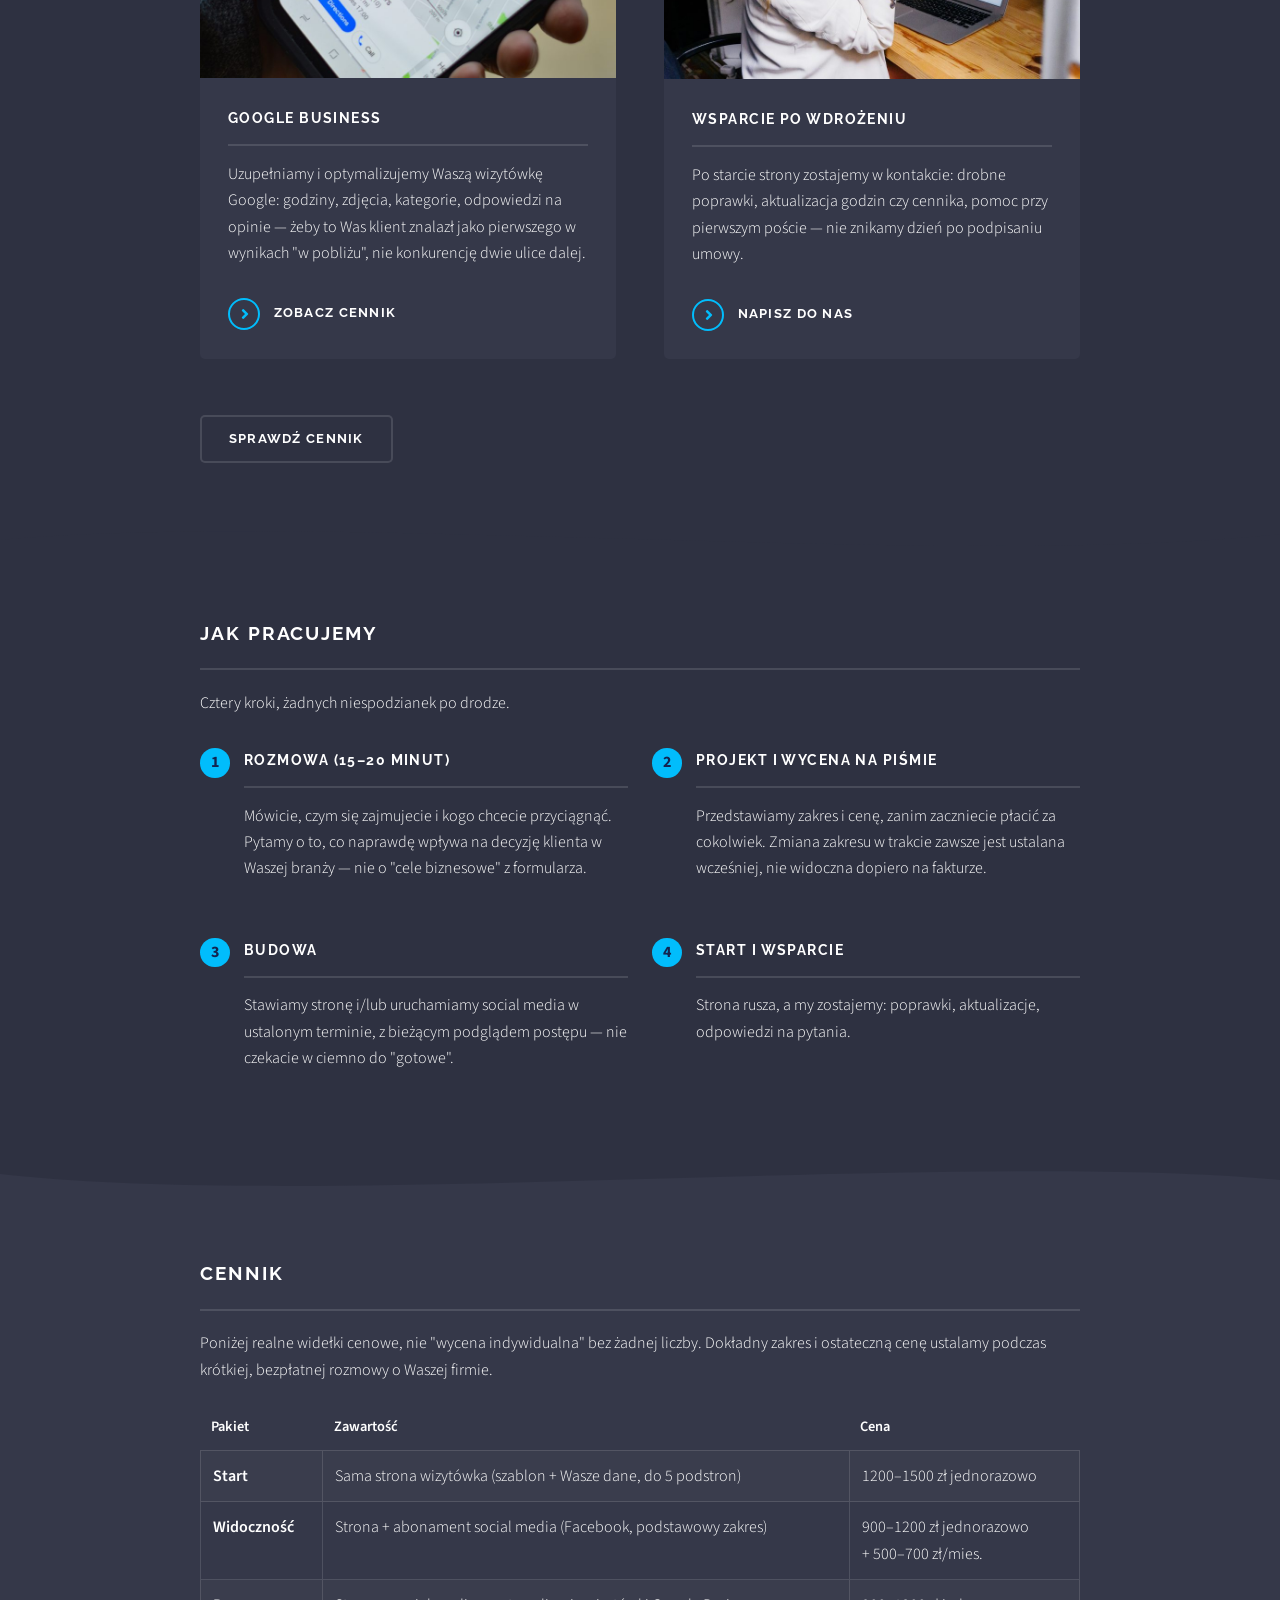
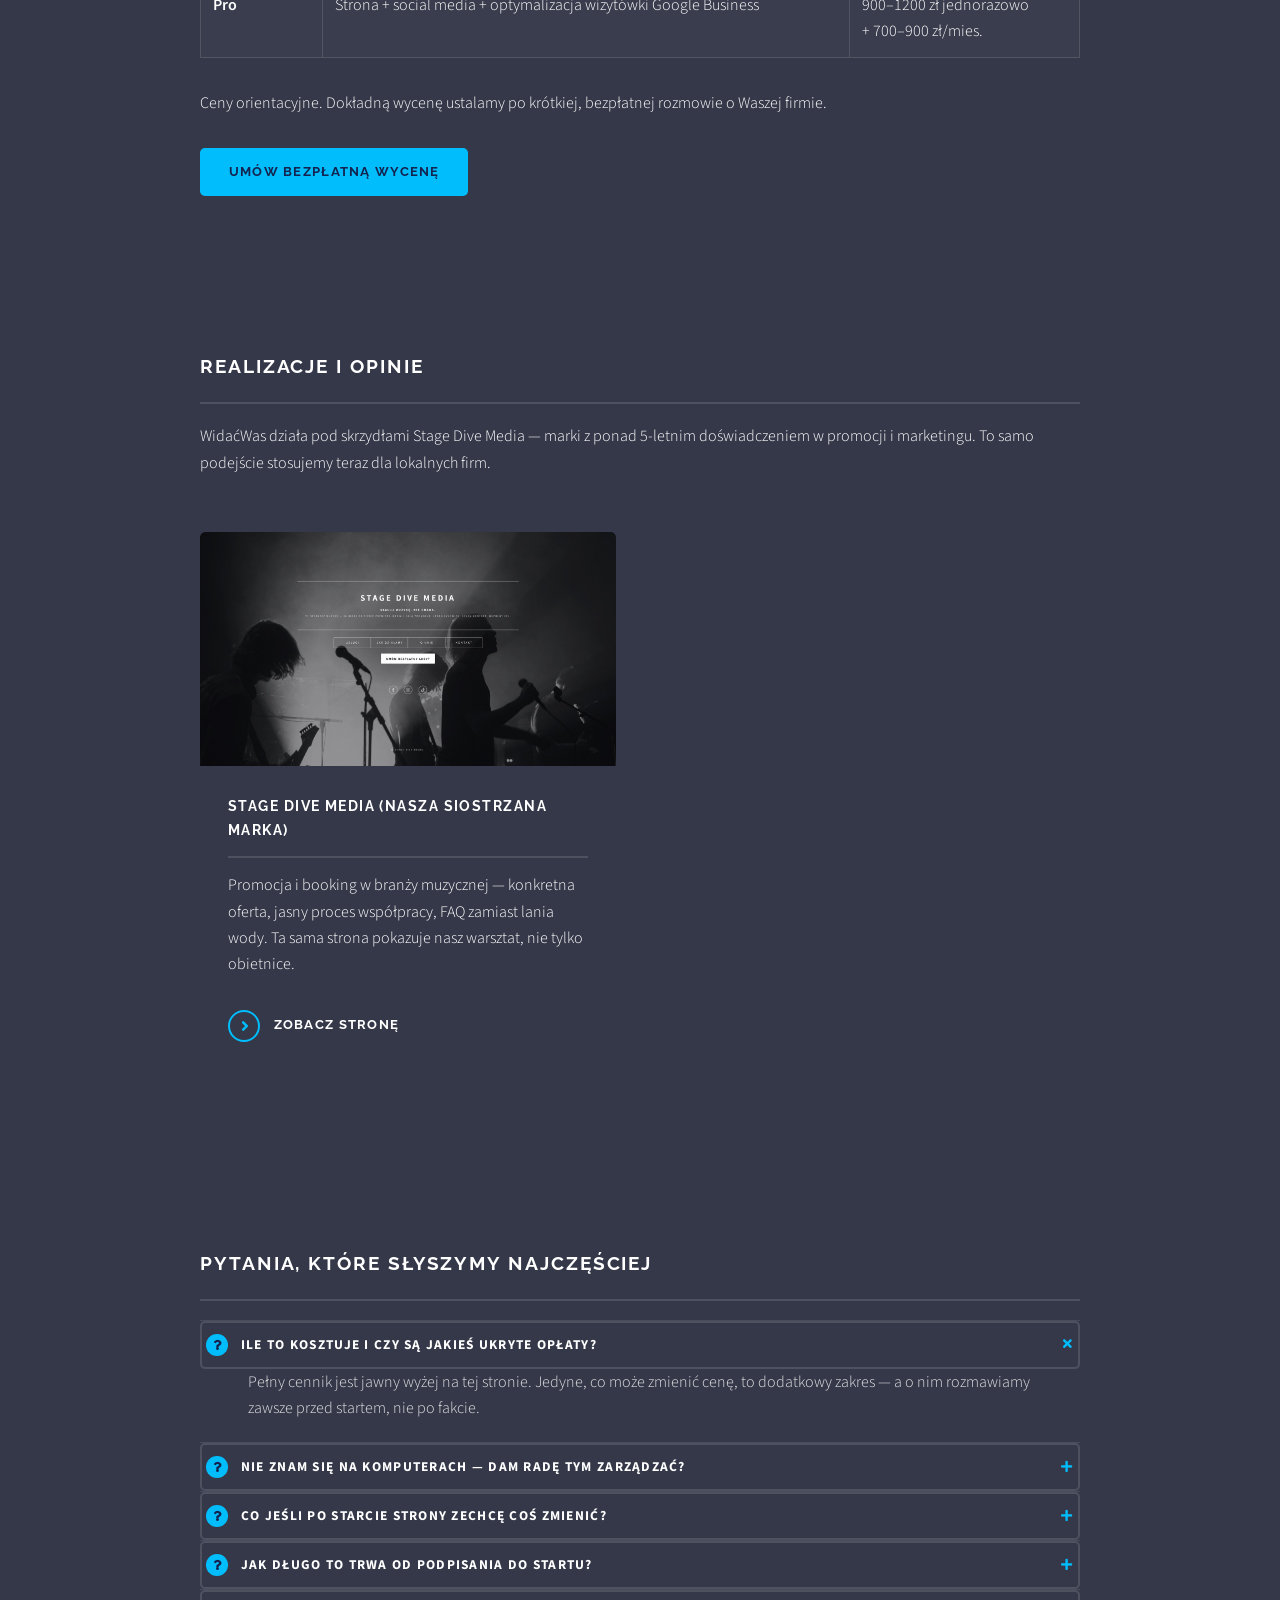
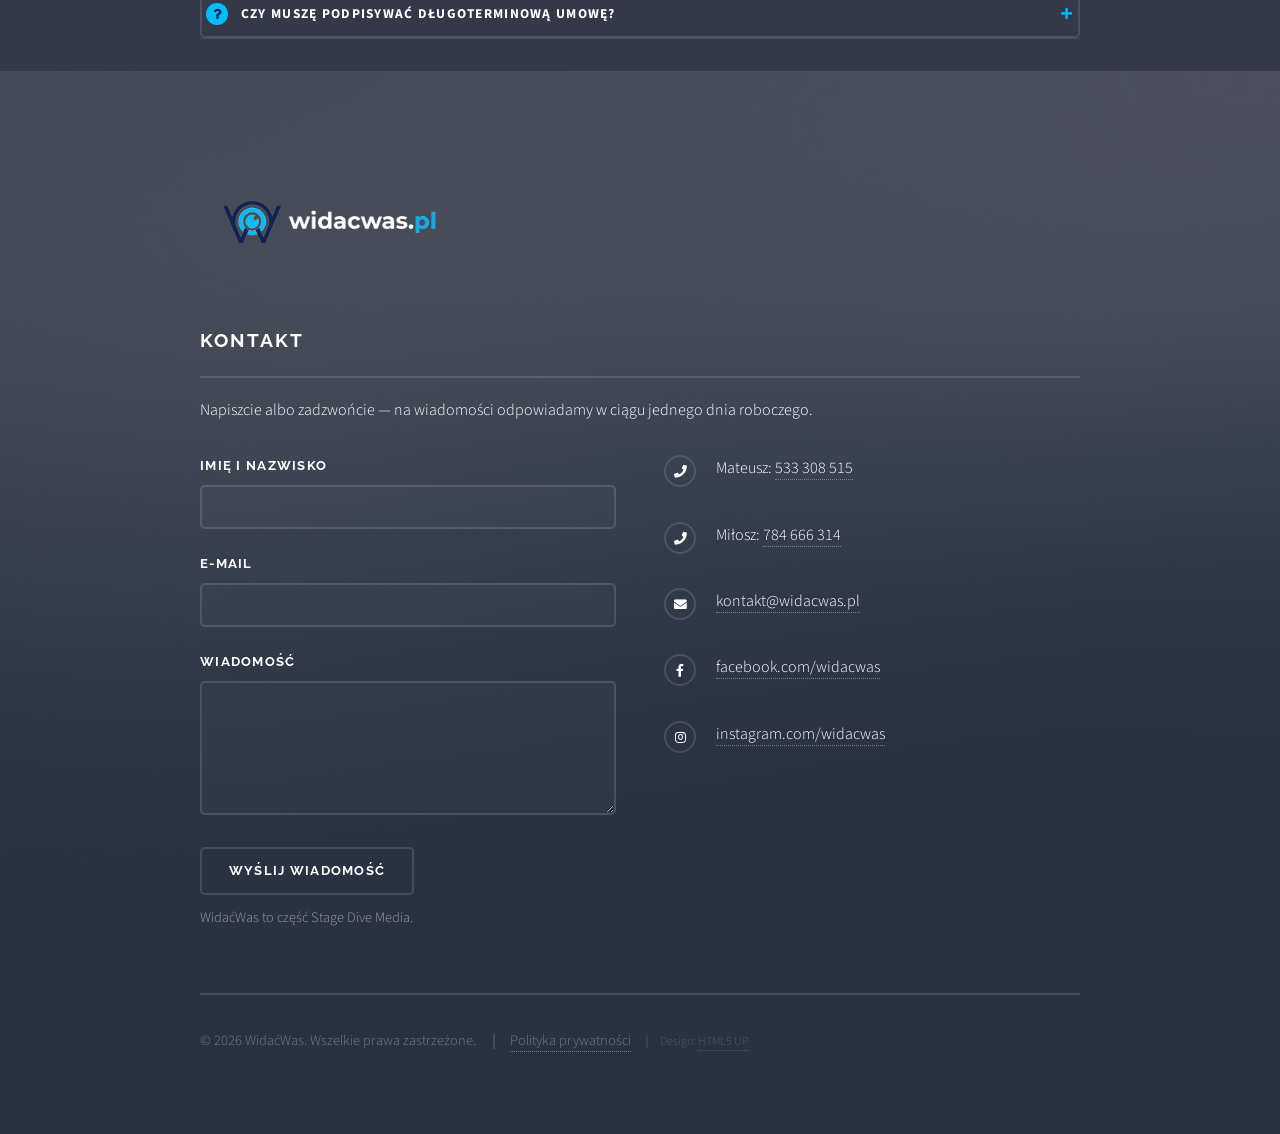
==== commit 8b5cd652: "FAQ jako akordeon z plakietkami — bardziej graficznie, jak reszta strony Zamienia płaską listę pytań" ====
--- a/index.html
+++ b/index.html
@@ -27,7 +27,7 @@
 		<meta name="twitter:image" content="https://widacwas.pl/assets/logo/og-image.png" />
 
 		<link rel="stylesheet" href="assets/css/main.css?v=2" />
-		<link rel="stylesheet" href="assets/css/brand.css?v=9" />
+		<link rel="stylesheet" href="assets/css/brand.css?v=11" />
 		<noscript><link rel="stylesheet" href="assets/css/noscript.css" /></noscript>
 
 		<script type="application/ld+json">
@@ -104,7 +104,7 @@
 						<!-- Problem -->
 							<section id="problem" class="wrapper style1">
 								<div class="inner">
-									<h2 class="major reveal">Dlaczego obecność w sieci ma znaczenie</h2>
+									<h2 class="major reveal fixed-caps">DLACZEGO OBECNOŚĆ W SIECI MA ZNACZENIE</h2>
 									<p>Zanim ktoś do Was zadzwoni, prawie zawsze najpierw sprawdza Was w telefonie — stronę, opinie, profil na Facebooku. Jeśli nic nie znajdzie albo trafi na coś, co wygląda na porzucone, dzwoni do kolejnej firmy na liście.</p>
 									<div class="row gtr-uniform">
 										<div class="col-6 col-12-medium reveal">
@@ -126,7 +126,7 @@
 						<!-- Dlaczego WidaćWas: Szybko -->
 							<section id="oferta" class="wrapper spotlight style1">
 								<div class="inner">
-									<a href="#co-robimy" class="image"><img src="images/blok-1.jpg" alt="Laptop z otwartym projektem strony internetowej" /></a>
+									<a href="#co-robimy" class="image"><img src="images/blok-1.jpg" alt="Laptop z otwartym projektem strony internetowej" loading="lazy" /></a>
 									<div class="content">
 										<h2 class="major reveal">Szybko</h2>
 										<p>Od pierwszej rozmowy do działającej strony mija zwykle 7 dni roboczych, nie miesiąc. Nie programujemy każdej wizytówki od zera — pracujemy na sprawdzonym fundamencie, a czas zaoszczędzony na budowie od podstaw idzie w to, co faktycznie wpływa na wynik: szybkość ładowania, czytelność na telefonie, prostą ścieżkę do kontaktu.</p>
@@ -141,7 +141,7 @@
 						<!-- Dlaczego WidaćWas: Uczciwie -->
 							<section class="wrapper alt spotlight style2">
 								<div class="inner">
-									<a href="#cennik" class="image"><img src="images/blok-2.jpg" alt="Rozmowa o wycenie i warunkach współpracy" /></a>
+									<a href="#cennik" class="image"><img src="images/blok-2.jpg" alt="Rozmowa o wycenie i warunkach współpracy" loading="lazy" /></a>
 									<div class="content">
 										<h2 class="major reveal">Uczciwie</h2>
 										<p>Cennik widzicie od razu, bez rozmowy telefonicznej potrzebnej tylko po to, żeby poznać cenę. Umowę da się przeczytać w całości w kilka minut, a każda pozycja w niej ma jasne uzasadnienie. Żadnych automatycznych odnowień i opłat, o których dowiadujecie się dopiero na fakturze.</p>
@@ -156,7 +156,7 @@
 						<!-- Dlaczego WidaćWas: Kompleksowo -->
 							<section class="wrapper spotlight style3">
 								<div class="inner">
-									<a href="#realizacje" class="image"><img src="images/blok-3.jpg" alt="Telefon z otwartym profilem firmowym w social media" /></a>
+									<a href="#realizacje" class="image"><img src="images/blok-3.jpg" alt="Telefon z otwartym profilem firmowym w social media" loading="lazy" /></a>
 									<div class="content">
 										<h2 class="major reveal">Kompleksowo</h2>
 										<p>Sama strona to wystawa sklepu przy pustej uliczce — trzeba jeszcze skierować tam ruch. Prowadzimy Wasz Facebook i Instagram: ustalony grafik publikacji, dopracowane grafiki, podstawowe kampanie reklamowe do klientów w Waszej okolicy. Wy prowadzicie firmę, my dbamy o to, żeby było o niej widać.</p>
@@ -175,25 +175,25 @@
 									<p>Cztery rzeczy, robione porządnie — zamiast dziesięciu robionych po łebkach.</p>
 									<section class="features">
 										<article class="reveal">
-											<a href="#cennik" class="image"><img src="images/karta-1.jpg" alt="Podgląd strony internetowej wizytówki na laptopie" /></a>
+											<a href="#cennik" class="image"><img src="images/karta-1.jpg" alt="Podgląd strony internetowej wizytówki na laptopie" loading="lazy" /></a>
 											<h3 class="major">Strona internetowa</h3>
 											<p>Wizytówka dopasowana pod Waszą branżę: cennik usług, formularz kontaktowy, mapa dojazdu, godziny otwarcia — dokładnie to, czego szuka klient, zanim zadzwoni. Ładuje się szybko i dobrze wygląda na telefonie, bo stamtąd przychodzi większość ruchu.</p>
 											<a href="#cennik" class="special">Zobacz cennik</a>
 										</article>
 										<article class="reveal">
-											<a href="#cennik" class="image"><img src="images/karta-2.jpg" alt="Prowadzenie profilu firmowego na Facebooku i Instagramie" /></a>
+											<a href="#cennik" class="image"><img src="images/karta-2.jpg" alt="Prowadzenie profilu firmowego na Facebooku i Instagramie" loading="lazy" /></a>
 											<h3 class="major">Social media</h3>
 											<p>Prowadzimy profil na Facebooku i Instagramie: ustalony grafik publikacji, spójne grafiki, podstawowe kampanie reklamowe do lokalnej grupy odbiorców. Raz w miesiącu dostajecie krótkie podsumowanie tego, co zadziałało.</p>
 											<a href="#cennik" class="special">Zobacz cennik</a>
 										</article>
 										<article class="reveal">
-											<a href="#cennik" class="image"><img src="images/karta-3.jpg" alt="Wizytówka firmy w Mapach Google na telefonie" /></a>
+											<a href="#cennik" class="image"><img src="images/karta-3.jpg" alt="Wizytówka firmy w Mapach Google na telefonie" loading="lazy" /></a>
 											<h3 class="major">Google Business</h3>
 											<p>Uzupełniamy i optymalizujemy Waszą wizytówkę Google: godziny, zdjęcia, kategorie, odpowiedzi na opinie — żeby to Was klient znalazł jako pierwszego w wynikach "w pobliżu", nie konkurencję dwie ulice dalej.</p>
 											<a href="#cennik" class="special">Zobacz cennik</a>
 										</article>
 										<article class="reveal">
-											<a href="#footer" class="image"><img src="images/karta-4.jpg" alt="Rozmowa telefoniczna z klientem po starcie strony" /></a>
+											<a href="#footer" class="image"><img src="images/karta-4.jpg" alt="Rozmowa telefoniczna z klientem po starcie strony" loading="lazy" /></a>
 											<h3 class="major">Wsparcie po wdrożeniu</h3>
 											<p>Po starcie strony zostajemy w kontakcie: drobne poprawki, aktualizacja godzin czy cennika, pomoc przy pierwszym poście — nie znikamy dzień po podpisaniu umowy.</p>
 											<a href="#footer" class="special">Napisz do nas</a>
@@ -219,7 +219,7 @@
 											<p>Mówicie, czym się zajmujecie i kogo chcecie przyciągnąć. Pytamy o to, co naprawdę wpływa na decyzję klienta w Waszej branży — nie o "cele biznesowe" z formularza.</p>
 										</li>
 										<li class="reveal">
-											<h3 class="major">Projekt i wycena na piśmie</h3>
+											<h3 class="major fixed-caps">PROJEKT I WYCENA NA PIŚMIE</h3>
 											<p>Przedstawiamy zakres i cenę, zanim zaczniecie płacić za cokolwiek. Zmiana zakresu w trakcie zawsze jest ustalana wcześniej, nie widoczna dopiero na fakturze.</p>
 										</li>
 										<li class="reveal">
@@ -287,7 +287,7 @@
 									<p class="reveal">WidaćWas działa pod skrzydłami Stage Dive Media — marki z ponad 5-letnim doświadczeniem w promocji i marketingu. To samo podejście stosujemy teraz dla lokalnych firm.</p>
 									<section class="features">
 										<article class="reveal">
-											<a href="https://stagedive.pl" target="_blank" rel="noopener" class="image"><img src="images/stagedive.jpg" alt="Zrzut ekranu strony głównej Stage Dive Media" /></a>
+											<a href="https://stagedive.pl" target="_blank" rel="noopener" class="image"><img src="images/stagedive.jpg" alt="Zrzut ekranu strony głównej Stage Dive Media" loading="lazy" /></a>
 											<h3 class="major">Stage Dive Media (nasza siostrzana marka)</h3>
 											<p>Promocja i booking w branży muzycznej — konkretna oferta, jasny proces współpracy, FAQ zamiast lania wody. Ta sama strona pokazuje nasz warsztat, nie tylko obietnice.</p>
 											<a href="https://stagedive.pl" target="_blank" rel="noopener" class="special">Zobacz stronę</a>
@@ -317,29 +317,59 @@
 						<!-- FAQ -->
 							<section id="faq" class="wrapper alt style2">
 								<div class="inner">
-									<h2 class="major reveal">Pytania, które słyszymy najczęściej</h2>
-									<dl class="faq">
+									<h2 class="major reveal fixed-caps">PYTANIA, KTÓRE SŁYSZYMY NAJCZĘŚCIEJ</h2>
+									<div class="faq">
+										<div class="faq-item reveal is-open">
+											<button type="button" class="faq-question" aria-expanded="true">
+												<span class="faq-badge icon solid fa-question" aria-hidden="true"></span>
+												<span class="faq-question-text">Ile to kosztuje i czy są jakieś ukryte opłaty?</span>
+												<span class="faq-toggle icon solid fa-plus" aria-hidden="true"></span>
+											</button>
+											<div class="faq-answer">
+												<p>Pełny cennik jest jawny wyżej na tej stronie. Jedyne, co może zmienić cenę, to dodatkowy zakres — a o nim rozmawiamy zawsze przed startem, nie po fakcie.</p>
+											</div>
+										</div>
 										<div class="faq-item reveal">
-											<dt>Ile to kosztuje i czy są jakieś ukryte opłaty?</dt>
-											<dd>Pełny cennik jest jawny wyżej na tej stronie. Jedyne, co może zmienić cenę, to dodatkowy zakres — a o nim rozmawiamy zawsze przed startem, nie po fakcie.</dd>
+											<button type="button" class="faq-question" aria-expanded="false">
+												<span class="faq-badge icon solid fa-question" aria-hidden="true"></span>
+												<span class="faq-question-text">Nie znam się na komputerach — dam radę tym zarządzać?</span>
+												<span class="faq-toggle icon solid fa-plus" aria-hidden="true"></span>
+											</button>
+											<div class="faq-answer">
+												<p>Nie musicie. Stroną i social mediami zajmujemy się my. Wy dostarczacie zdjęcia i informacje o firmie, resztę robimy sami.</p>
+											</div>
 										</div>
 										<div class="faq-item reveal">
-											<dt>Nie znam się na komputerach — dam radę tym zarządzać?</dt>
-											<dd>Nie musicie. Stroną i social mediami zajmujemy się my. Wy dostarczacie zdjęcia i informacje o firmie, resztę robimy sami.</dd>
+											<button type="button" class="faq-question" aria-expanded="false">
+												<span class="faq-badge icon solid fa-question" aria-hidden="true"></span>
+												<span class="faq-question-text">Co jeśli po starcie strony zechcę coś zmienić?</span>
+												<span class="faq-toggle icon solid fa-plus" aria-hidden="true"></span>
+											</button>
+											<div class="faq-answer">
+												<p>Wspieramy klienta po starcie strony przez czas ustalany indywidualnie przy podpisywaniu umowy — dokładny zakres i długość wsparcia omawiamy zanim zaczniecie płacić.</p>
+											</div>
 										</div>
 										<div class="faq-item reveal">
-											<dt>Co jeśli po starcie strony zechcę coś zmienić?</dt>
-											<dd>Wspieramy klienta po starcie strony przez czas ustalany indywidualnie przy podpisywaniu umowy — dokładny zakres i długość wsparcia omawiamy zanim zaczniecie płacić.</dd>
+											<button type="button" class="faq-question" aria-expanded="false">
+												<span class="faq-badge icon solid fa-question" aria-hidden="true"></span>
+												<span class="faq-question-text">Jak długo to trwa od podpisania do startu?</span>
+												<span class="faq-toggle icon solid fa-plus" aria-hidden="true"></span>
+											</button>
+											<div class="faq-answer">
+												<p>Zwykle około 7 dni roboczych od podpisania umowy do startu strony — tyle samo, co w sekcji "Szybko" wyżej.</p>
+											</div>
 										</div>
 										<div class="faq-item reveal">
-											<dt>Jak długo to trwa od podpisania do startu?</dt>
-											<dd>Zwykle około 7 dni roboczych od podpisania umowy do startu strony — tyle samo, co w sekcji "Szybko" wyżej.</dd>
-										</div>
-										<div class="faq-item reveal">
-											<dt>Czy muszę podpisywać długoterminową umowę?</dt>
-											<dd>Nie. Umowa jest krótka i czytelna — szczegóły w sekcji "Uczciwie" wyżej.</dd>
-										</div>
-									</dl>
+											<button type="button" class="faq-question" aria-expanded="false">
+												<span class="faq-badge icon solid fa-question" aria-hidden="true"></span>
+												<span class="faq-question-text">Czy muszę podpisywać długoterminową umowę?</span>
+												<span class="faq-toggle icon solid fa-plus" aria-hidden="true"></span>
+											</button>
+											<div class="faq-answer">
+												<p>Nie. Umowa jest krótka i czytelna — szczegóły w sekcji "Uczciwie" wyżej.</p>
+											</div>
+										</div>
+									</div>
 								</div>
 							</section>
 
@@ -355,15 +385,15 @@
 								<div class="fields">
 									<div class="field">
 										<label for="name">Imię i nazwisko</label>
-										<input type="text" name="name" id="name" />
+										<input type="text" name="name" id="name" required />
 									</div>
 									<div class="field">
 										<label for="email">E-mail</label>
-										<input type="email" name="email" id="email" />
+										<input type="email" name="email" id="email" required />
 									</div>
 									<div class="field">
 										<label for="message">Wiadomość</label>
-										<textarea name="message" id="message" rows="4"></textarea>
+										<textarea name="message" id="message" rows="4" required></textarea>
 									</div>
 								</div>
 								<ul class="actions">
@@ -371,8 +401,9 @@
 								</ul>
 							</form>
 							<ul class="contact">
-								<li class="icon solid fa-phone">Mateusz: <a href="tel:+48533308515">533 308 515</a></li>
-								<li class="icon solid fa-phone">Miłosz: <a href="tel:+48784666314">784 666 314</a></li>
+								<li class="icon solid fa-phone">Mateusz: <a href="#" class="obf-tel" data-tel="51580333584+"></a></li>
+								<li class="icon solid fa-phone">Miłosz: <a href="#" class="obf-tel" data-tel="41366648784+"></a></li>
+								<noscript><li class="icon solid fa-info-circle">Numery telefonu są widoczne po włączeniu JavaScript — możecie też napisać na e-mail.</li></noscript>
 								<li class="icon solid fa-envelope"><a href="mailto:kontakt@widacwas.pl">kontakt@widacwas.pl</a></li>
 								<li class="icon brands fa-facebook-f"><a href="https://facebook.com/widacwas">facebook.com/widacwas</a></li>
 								<li class="icon brands fa-instagram"><a href="https://instagram.com/widacwas">instagram.com/widacwas</a></li>
@@ -398,6 +429,8 @@
 			<script src="assets/js/reveal.js?v=2"></script>
 			<script src="assets/js/counter.js?v=2"></script>
 			<script src="assets/js/compare-slider.js"></script>
+			<script src="assets/js/obfuscate-tel.js"></script>
+			<script src="assets/js/faq-accordion.js"></script>
 
 	</body>
 </html>
--- a/assets/css/brand.css
+++ b/assets/css/brand.css
@@ -1,4 +1,13 @@
 /* WidaćWas brand overrides — logo placement + brand colors (navy / cyan from logo) */
+
+/* Font Raleway Bold (webfont) gubi akcent na literze "ś" przy renderowaniu
+   przez CSS text-transform: uppercase (potwierdzone — "Ć" w tym samym
+   foncie renderuje się poprawnie, więc problem jest specyficzny dla "ś").
+   Nagłówki zawierające "ś" mają tekst wpisany od razu wielkimi literami
+   w HTML i tę klasę, żeby ominąć wadliwą transformację. */
+.fixed-caps {
+	text-transform: none;
+}
 
 /* Plan wizualny — sekcja D, punkt 1: własne, spokojniejsze fale zamiast
    skośnych przejść z szablonu Solid State. Wyłączamy triangle-SVG
@@ -284,16 +293,72 @@
 	}
 }
 
-/* FAQ */
-.faq-item:first-child dt {
-	margin-top: 0;
-}
-.faq dt {
+/* FAQ — akordeon z plakietkami, w stylu numerowanych kroków "Jak pracujemy" */
+.faq {
+	margin: 0 0 1em 0;
+}
+.faq-item {
+	border-bottom: solid 1px rgba(255, 255, 255, 0.1);
+}
+.faq-item:first-child {
+	border-top: solid 1px rgba(255, 255, 255, 0.1);
+}
+.faq-question {
+	display: flex;
+	align-items: center;
+	gap: 1em;
+	width: 100%;
+	background: none;
+	border: 0;
+	color: inherit;
+	font-family: inherit;
+	text-align: left;
+	cursor: pointer;
+	padding: 1.25em 0.5em;
+	transition: background-color .2s ease;
+}
+.faq-question:hover,
+.faq-question:focus-visible {
+	background-color: rgba(255, 255, 255, 0.03);
+}
+.faq-badge {
+	flex-shrink: 0;
+	width: 2em;
+	height: 2em;
+	line-height: 2em;
+	text-align: center;
+	border-radius: 50%;
+	background-color: var(--brand-cyan);
+	color: var(--brand-navy);
+	font-size: 0.85em;
+}
+.faq-question-text {
+	flex: 1;
 	font-weight: 700;
-	margin: 1.5em 0 0.5em 0;
-}
-.faq dd {
-	margin: 0 0 0 0;
+	font-size: 1.05em;
+}
+.faq-toggle {
+	flex-shrink: 0;
+	color: var(--brand-cyan);
+	transition: transform .25s ease;
+}
+.faq-item.is-open .faq-toggle {
+	transform: rotate(45deg);
+}
+.faq-answer {
+	overflow: hidden;
+	max-height: none;
+	transition: max-height .3s ease;
+}
+.faq-answer p {
+	margin: 0 0 1.25em 0;
+	padding: 0 0.5em 0 3em;
+	opacity: 0.85;
+}
+@media (prefers-reduced-motion: reduce) {
+	.faq-toggle, .faq-answer {
+		transition: none;
+	}
 }
 
 /* Plan wizualny — sekcja D, punkt 2: scroll reveal (fade + wjazd przy przewijaniu). */
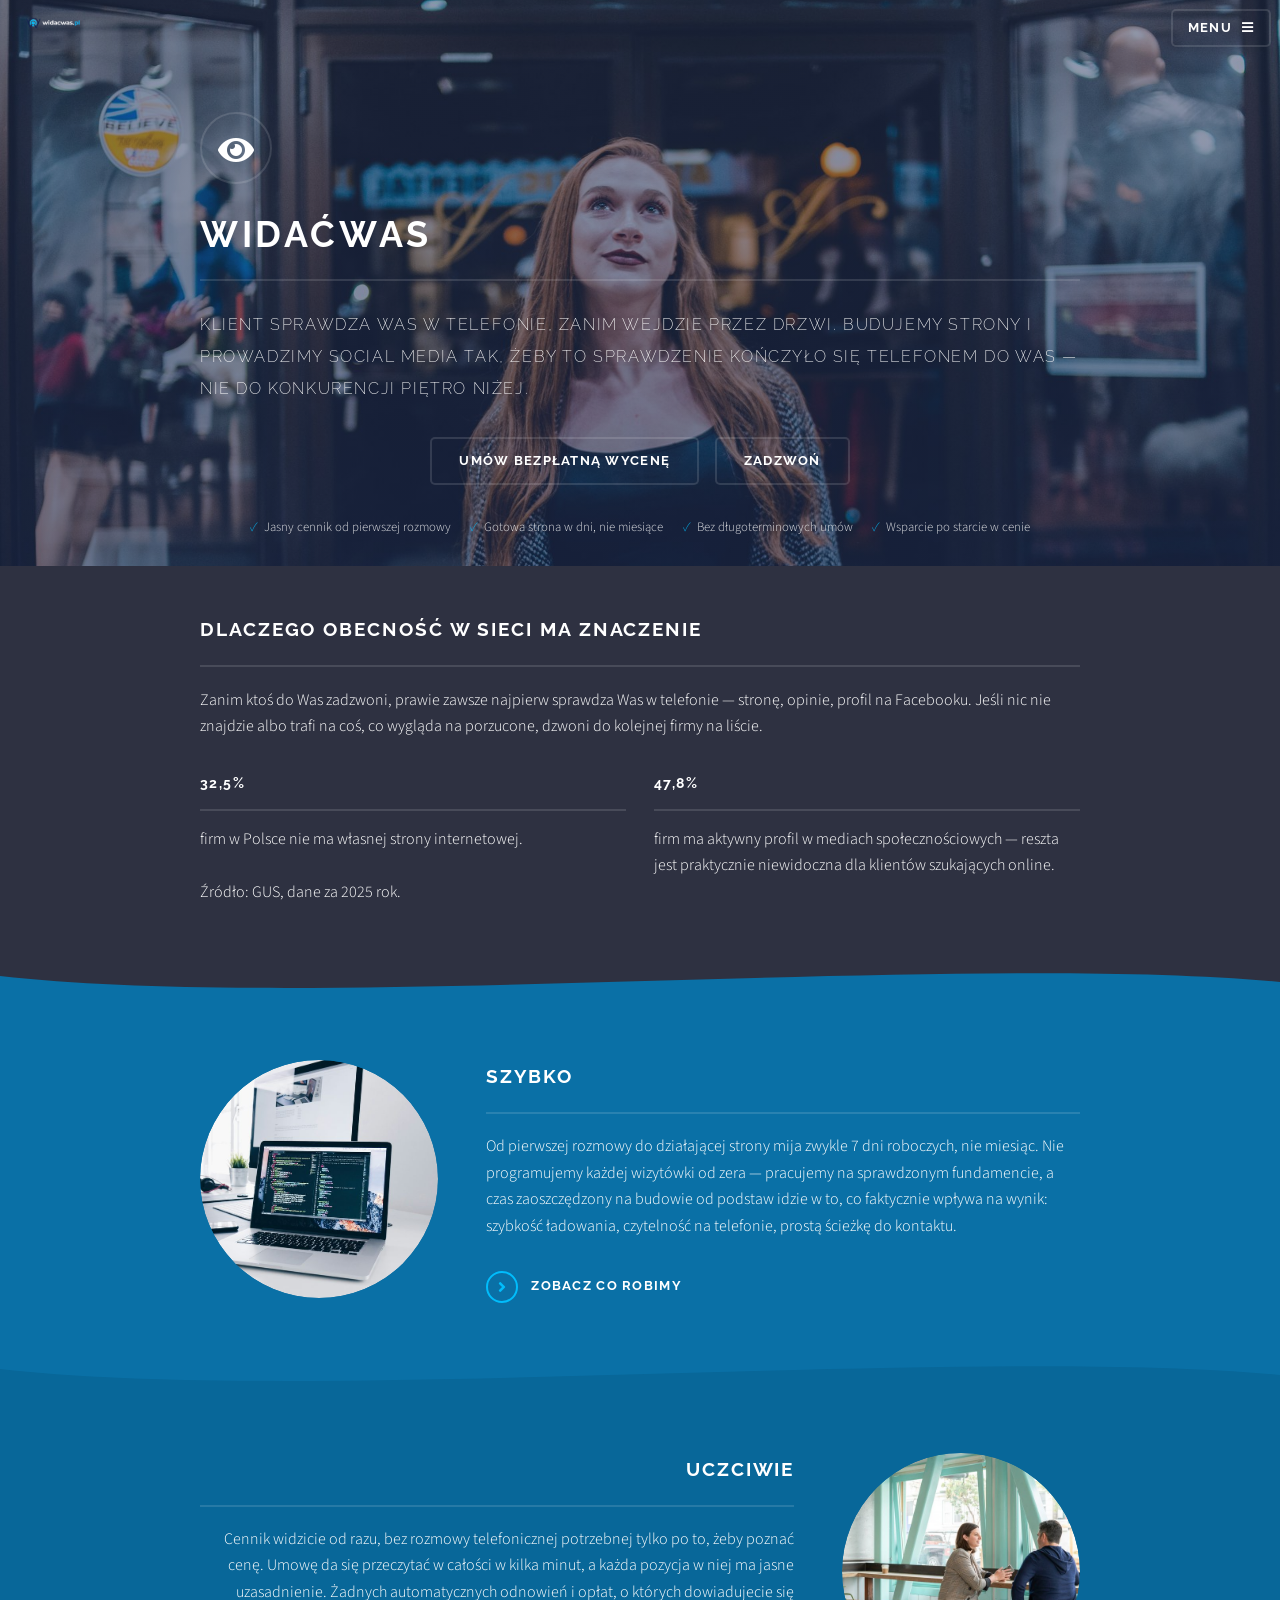
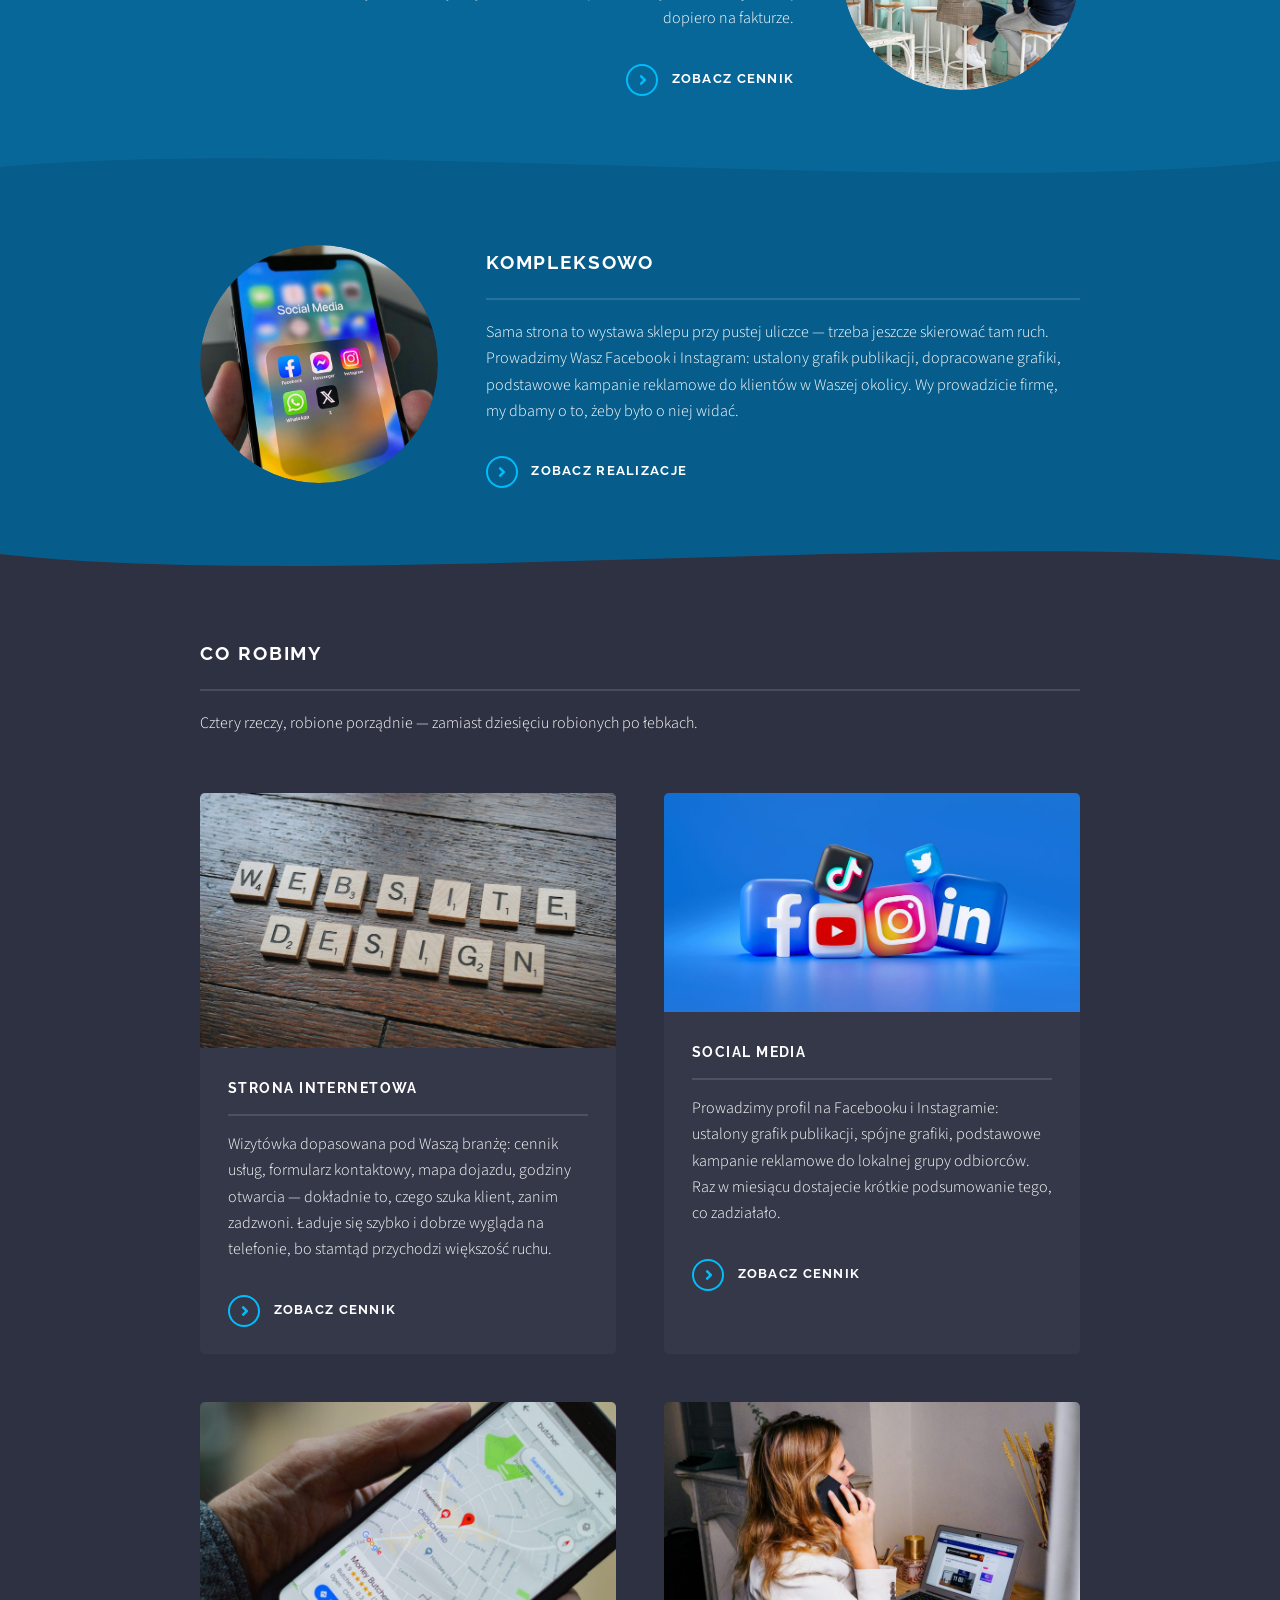
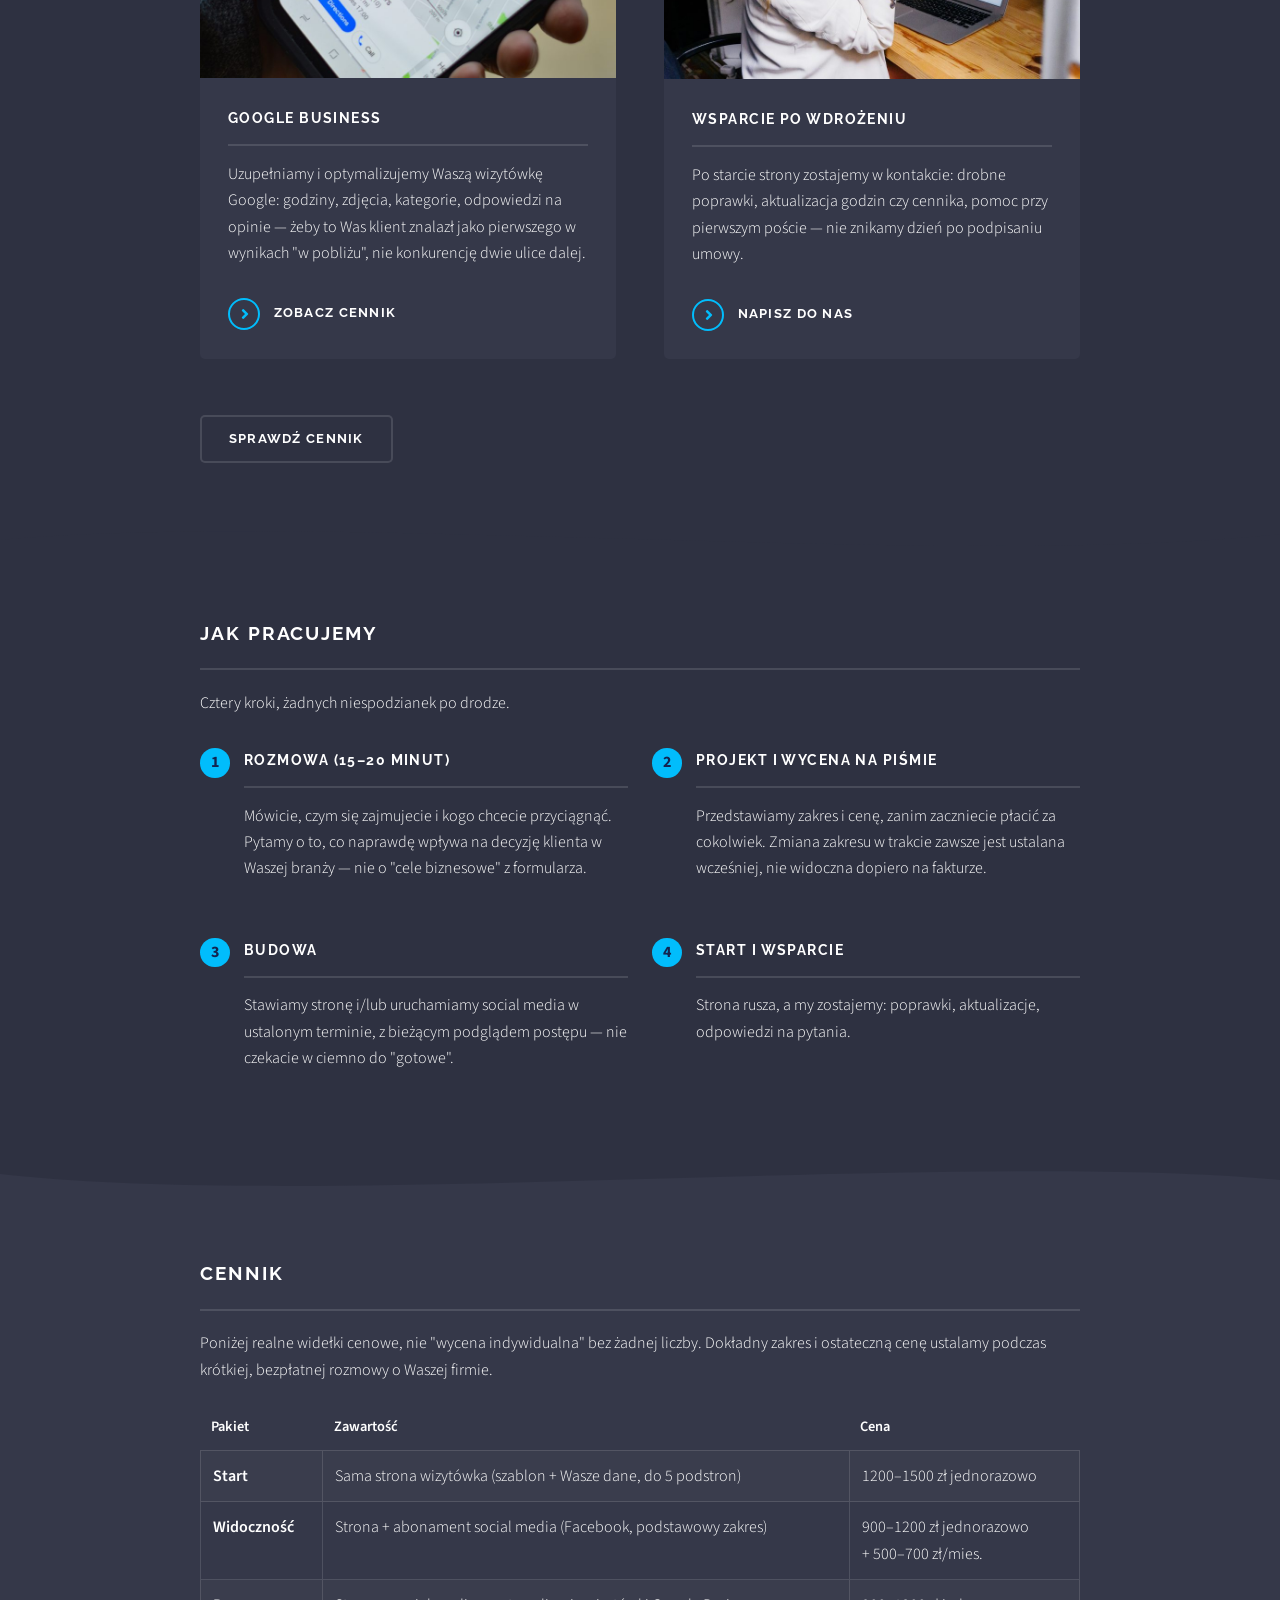
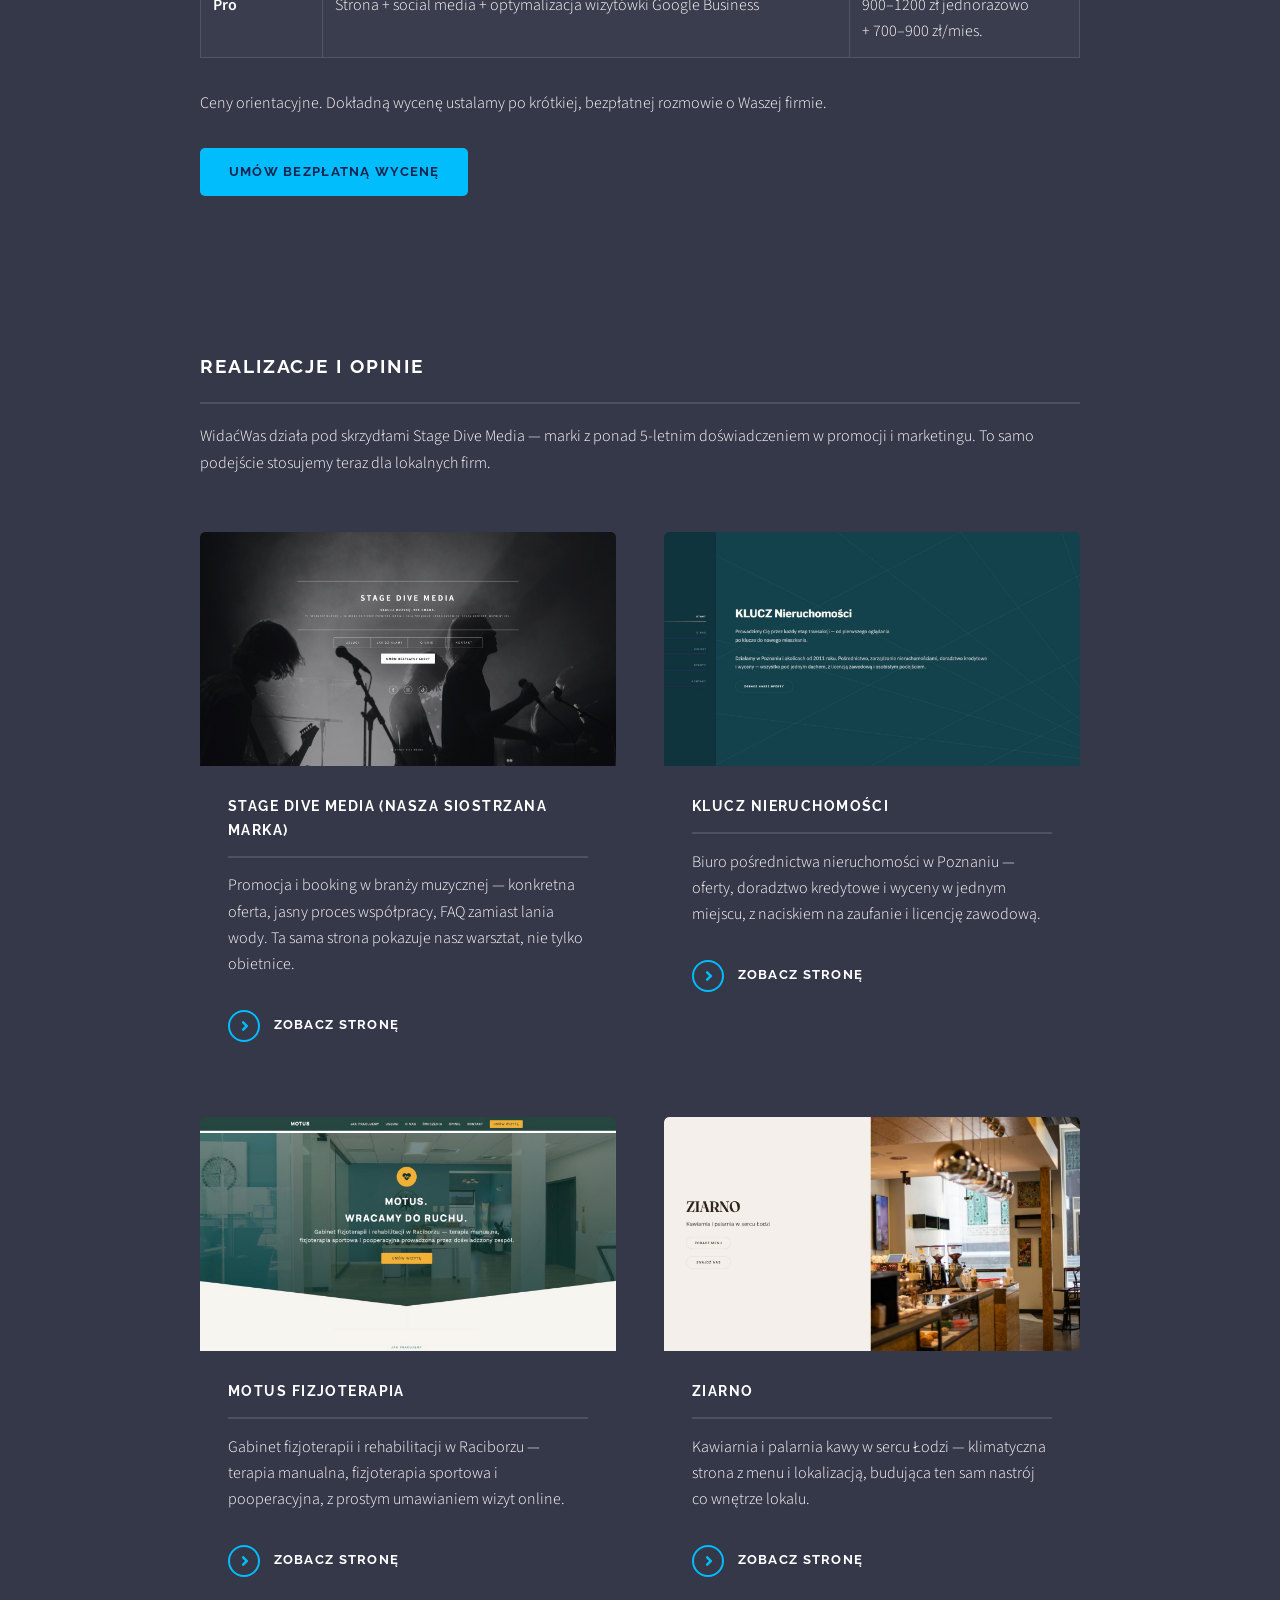
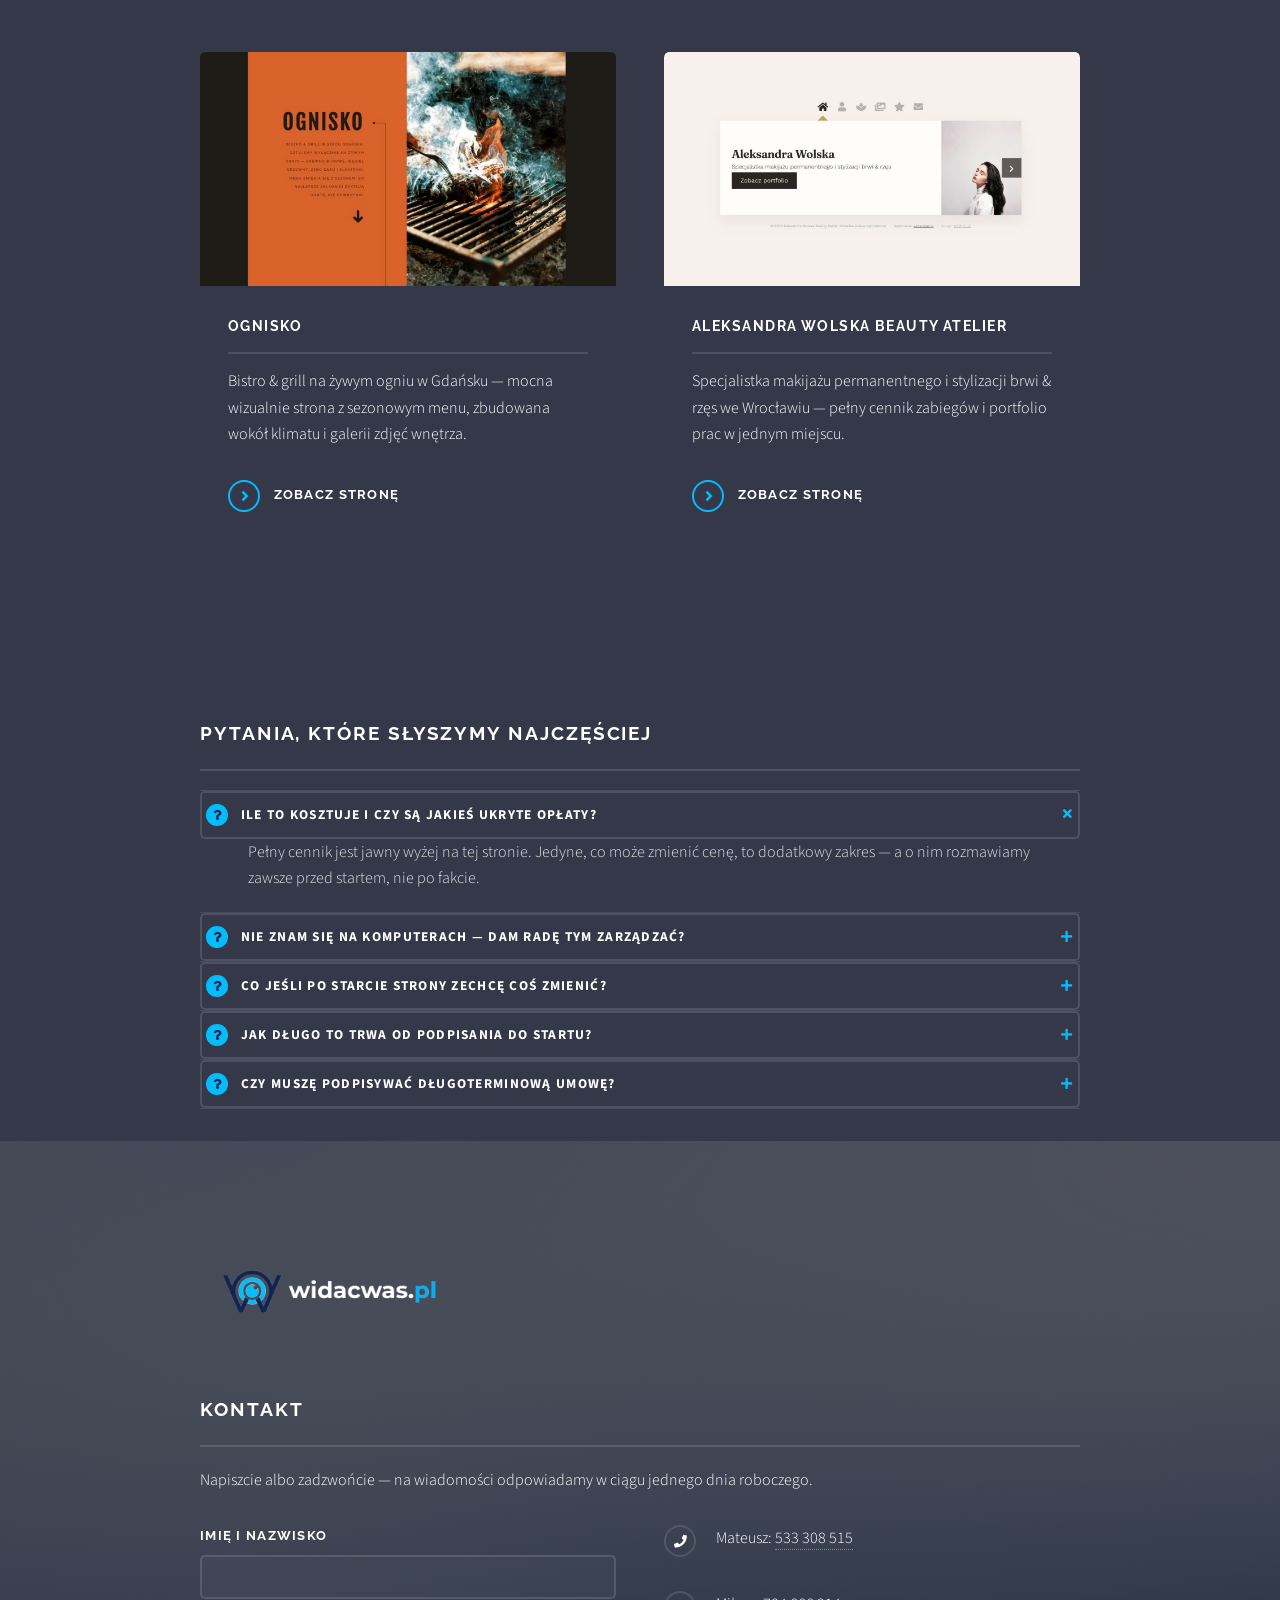
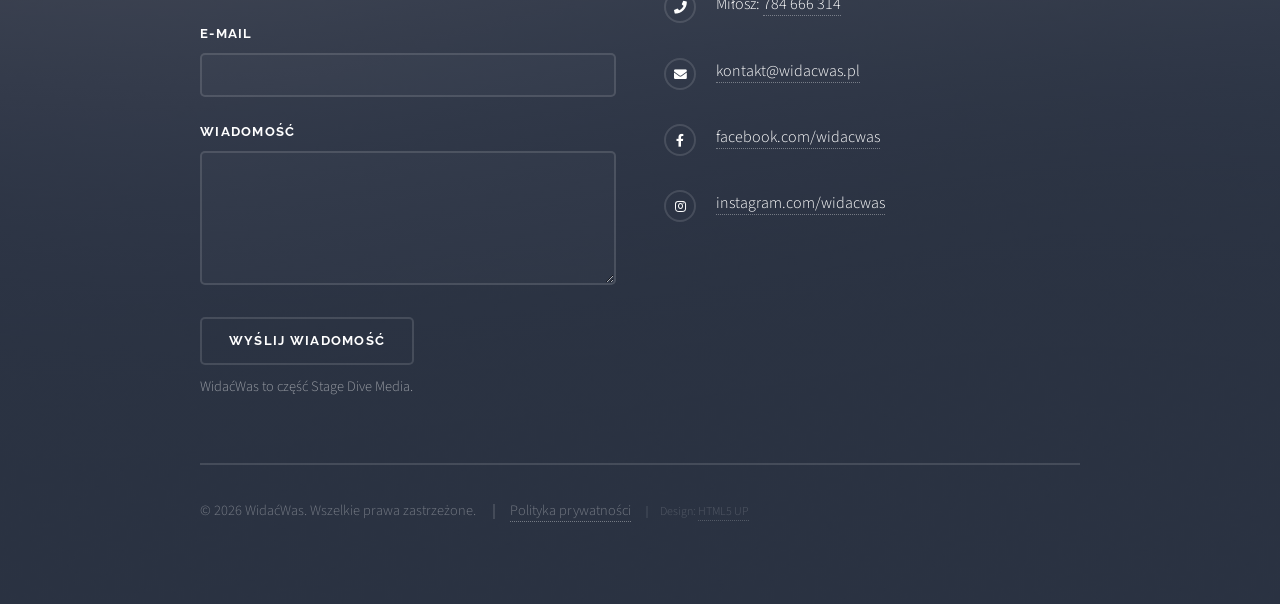
==== commit b7db6d58: "Dodaje 5 kolejnych realizacji do sekcji portfolio Rozszerza kartę Stage Dive Media o kolejnych pięć " ====
--- a/index.html
+++ b/index.html
@@ -292,6 +292,36 @@
 											<p>Promocja i booking w branży muzycznej — konkretna oferta, jasny proces współpracy, FAQ zamiast lania wody. Ta sama strona pokazuje nasz warsztat, nie tylko obietnice.</p>
 											<a href="https://stagedive.pl" target="_blank" rel="noopener" class="special">Zobacz stronę</a>
 										</article>
+										<article class="reveal">
+											<a href="https://klucznieruchomosci.netlify.app/" target="_blank" rel="noopener" class="image"><img src="images/klucz-nieruchomosci.jpg" alt="Zrzut ekranu strony głównej KLUCZ Nieruchomości" loading="lazy" /></a>
+											<h3 class="major">KLUCZ Nieruchomości</h3>
+											<p>Biuro pośrednictwa nieruchomości w Poznaniu — oferty, doradztwo kredytowe i wyceny w jednym miejscu, z naciskiem na zaufanie i licencję zawodową.</p>
+											<a href="https://klucznieruchomosci.netlify.app/" target="_blank" rel="noopener" class="special">Zobacz stronę</a>
+										</article>
+										<article class="reveal">
+											<a href="https://motusfizjo.netlify.app/" target="_blank" rel="noopener" class="image"><img src="images/motus-fizjoterapia.jpg" alt="Zrzut ekranu strony głównej MOTUS Fizjoterapia" loading="lazy" /></a>
+											<h3 class="major">MOTUS Fizjoterapia</h3>
+											<p>Gabinet fizjoterapii i rehabilitacji w Raciborzu — terapia manualna, fizjoterapia sportowa i pooperacyjna, z prostym umawianiem wizyt online.</p>
+											<a href="https://motusfizjo.netlify.app/" target="_blank" rel="noopener" class="special">Zobacz stronę</a>
+										</article>
+										<article class="reveal">
+											<a href="https://ziarno.netlify.app/" target="_blank" rel="noopener" class="image"><img src="images/ziarno.jpg" alt="Zrzut ekranu strony głównej kawiarni Ziarno" loading="lazy" /></a>
+											<h3 class="major">Ziarno</h3>
+											<p>Kawiarnia i palarnia kawy w sercu Łodzi — klimatyczna strona z menu i lokalizacją, budująca ten sam nastrój co wnętrze lokalu.</p>
+											<a href="https://ziarno.netlify.app/" target="_blank" rel="noopener" class="special">Zobacz stronę</a>
+										</article>
+										<article class="reveal">
+											<a href="https://restauracjaognisko.netlify.app/" target="_blank" rel="noopener" class="image"><img src="images/ognisko.jpg" alt="Zrzut ekranu strony głównej restauracji Ognisko" loading="lazy" /></a>
+											<h3 class="major">Ognisko</h3>
+											<p>Bistro & grill na żywym ogniu w Gdańsku — mocna wizualnie strona z sezonowym menu, zbudowana wokół klimatu i galerii zdjęć wnętrza.</p>
+											<a href="https://restauracjaognisko.netlify.app/" target="_blank" rel="noopener" class="special">Zobacz stronę</a>
+										</article>
+										<article class="reveal">
+											<a href="https://wolska.netlify.app/" target="_blank" rel="noopener" class="image"><img src="images/wolska.jpg" alt="Zrzut ekranu strony głównej Aleksandra Wolska Beauty Atelier" loading="lazy" /></a>
+											<h3 class="major">Aleksandra Wolska Beauty Atelier</h3>
+											<p>Specjalistka makijażu permanentnego i stylizacji brwi & rzęs we Wrocławiu — pełny cennik zabiegów i portfolio prac w jednym miejscu.</p>
+											<a href="https://wolska.netlify.app/" target="_blank" rel="noopener" class="special">Zobacz stronę</a>
+										</article>
 									</section>
 									<!--
 										Faza 3 (plan wizualny sekcja D, pkt 5): slider "przed/po" — kod gotowy w
